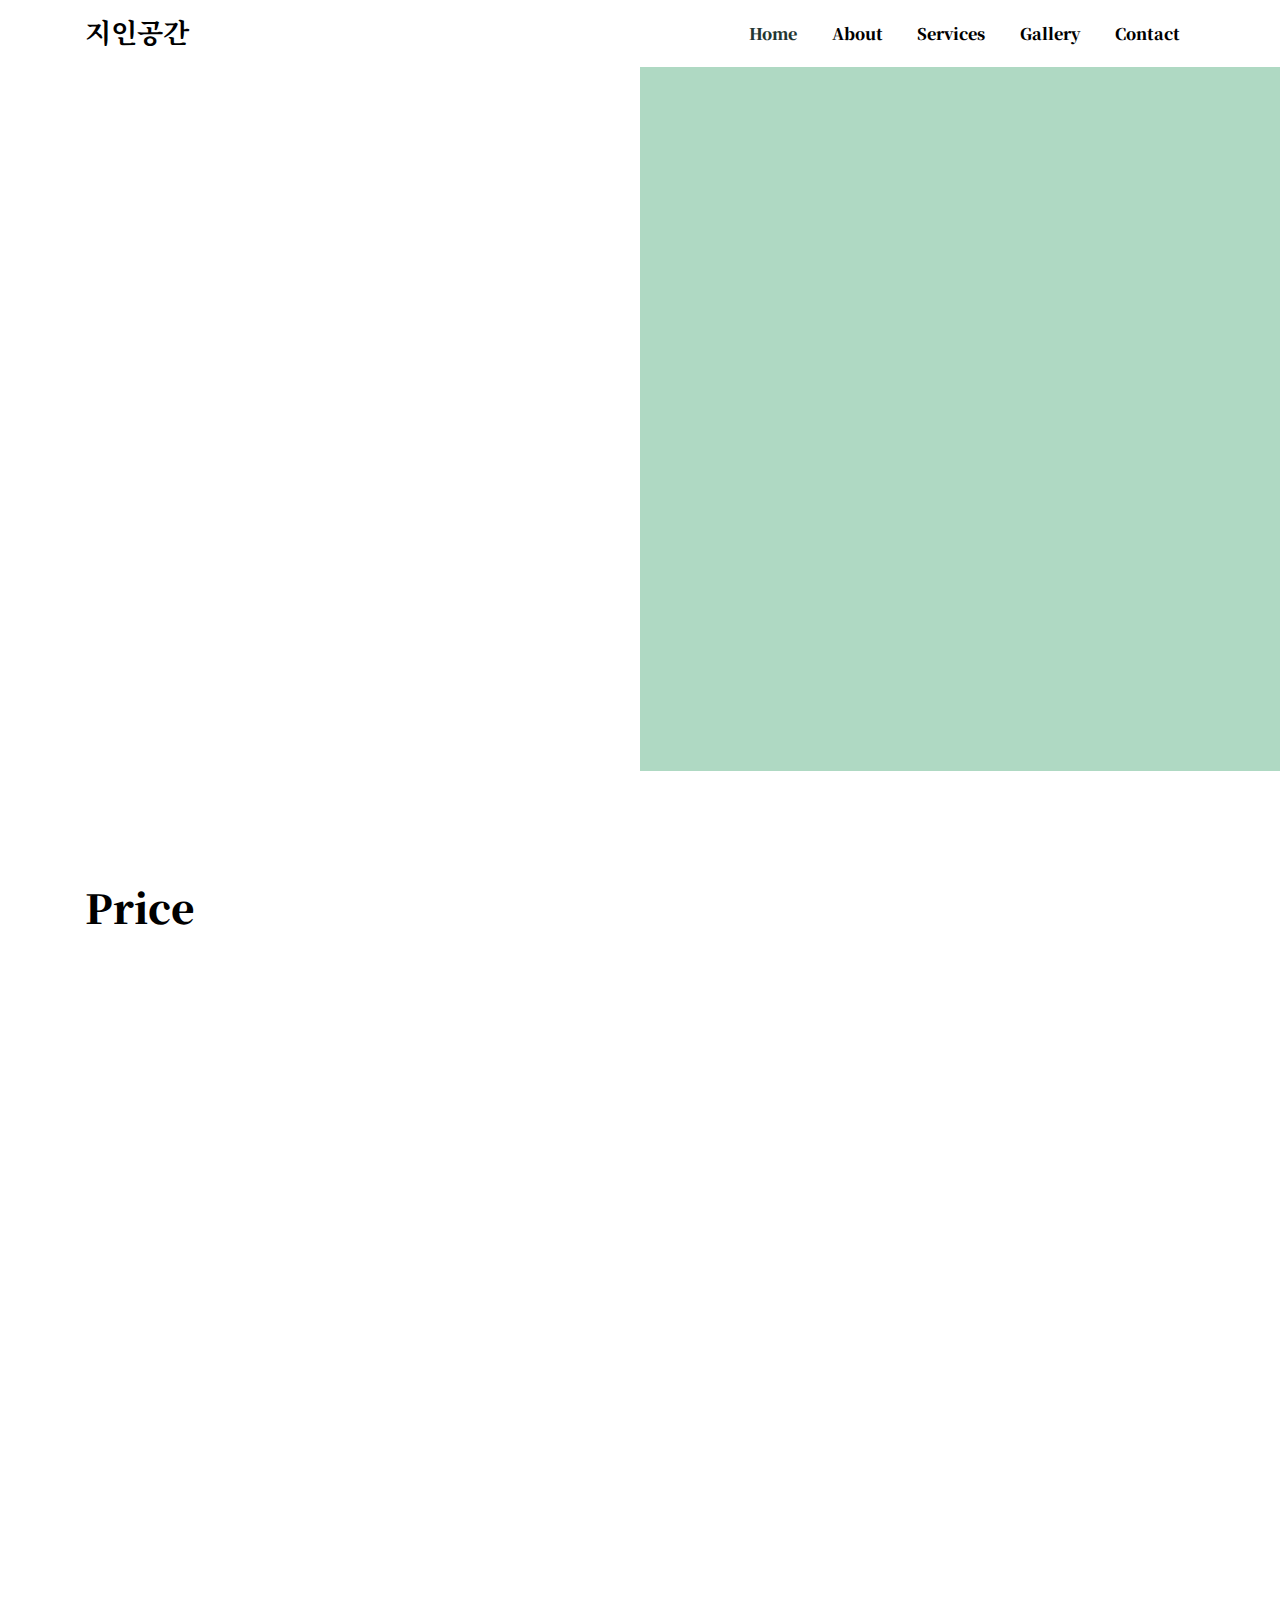
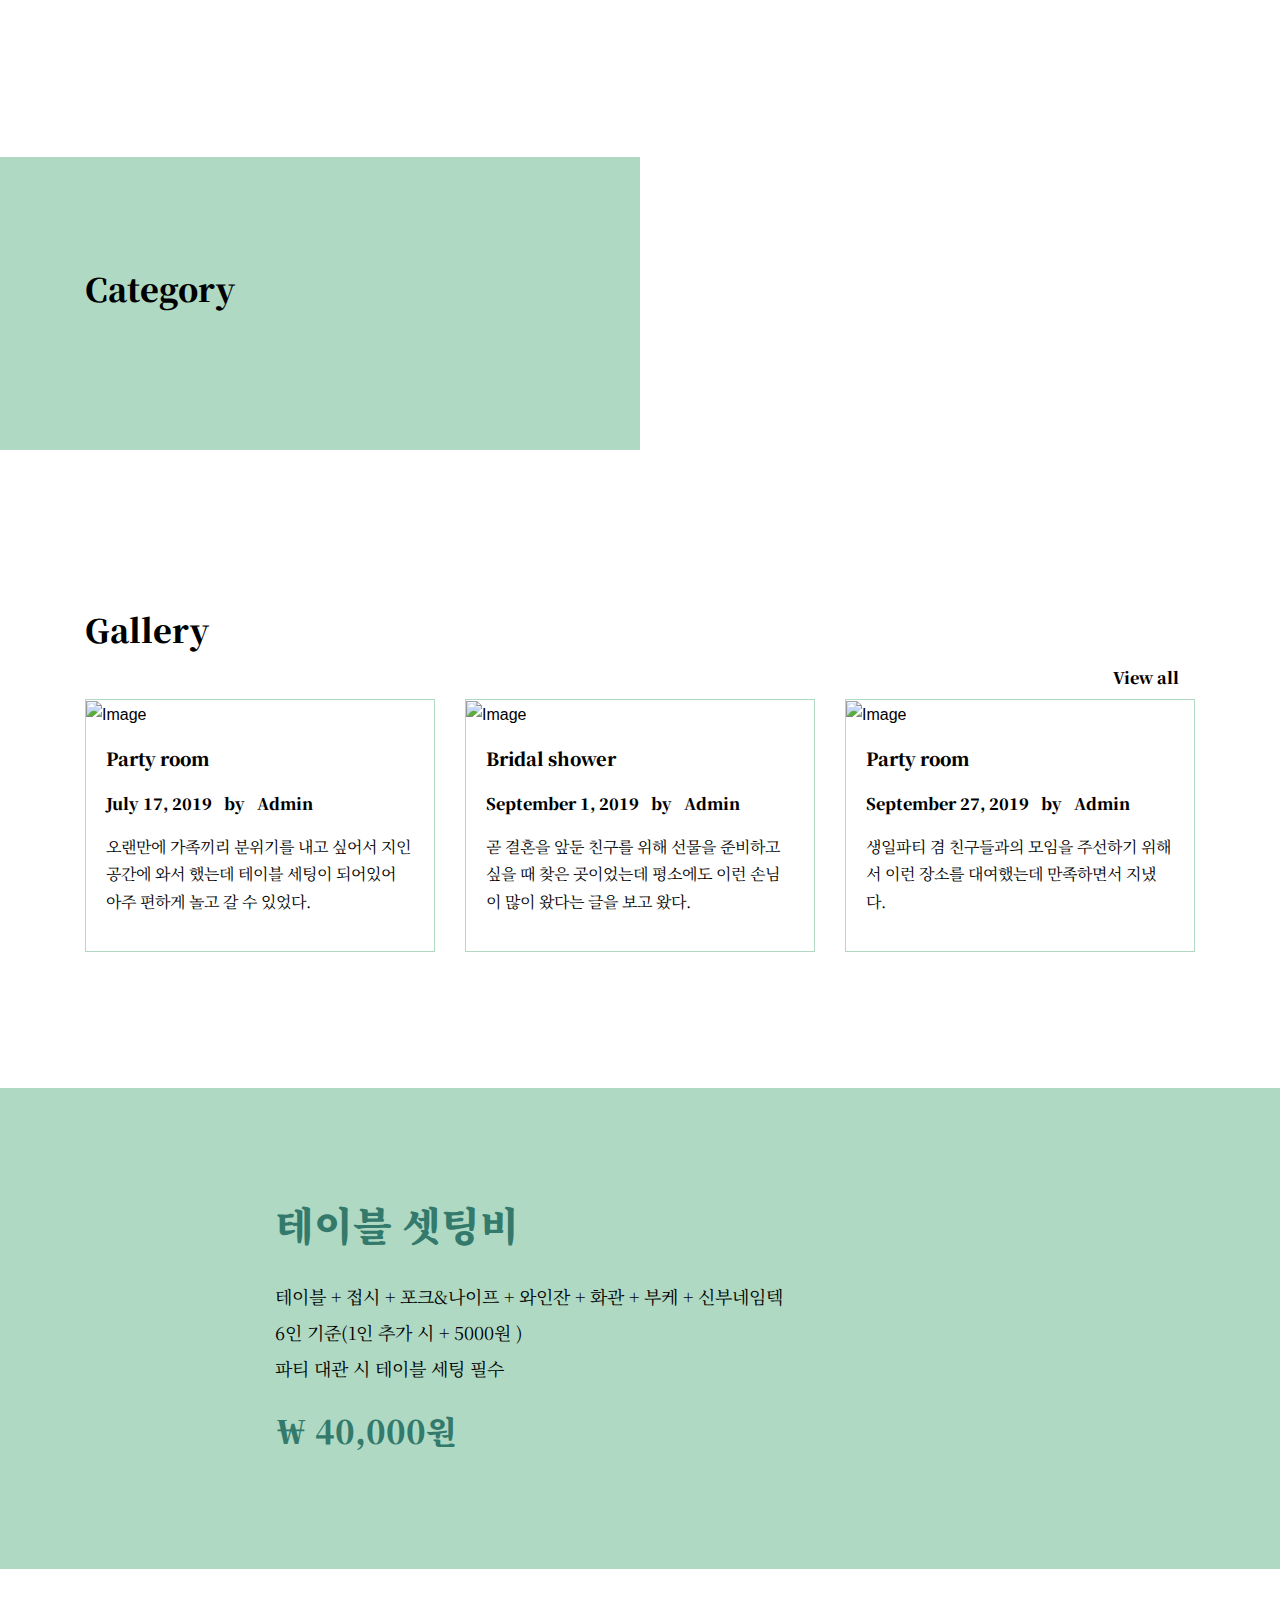
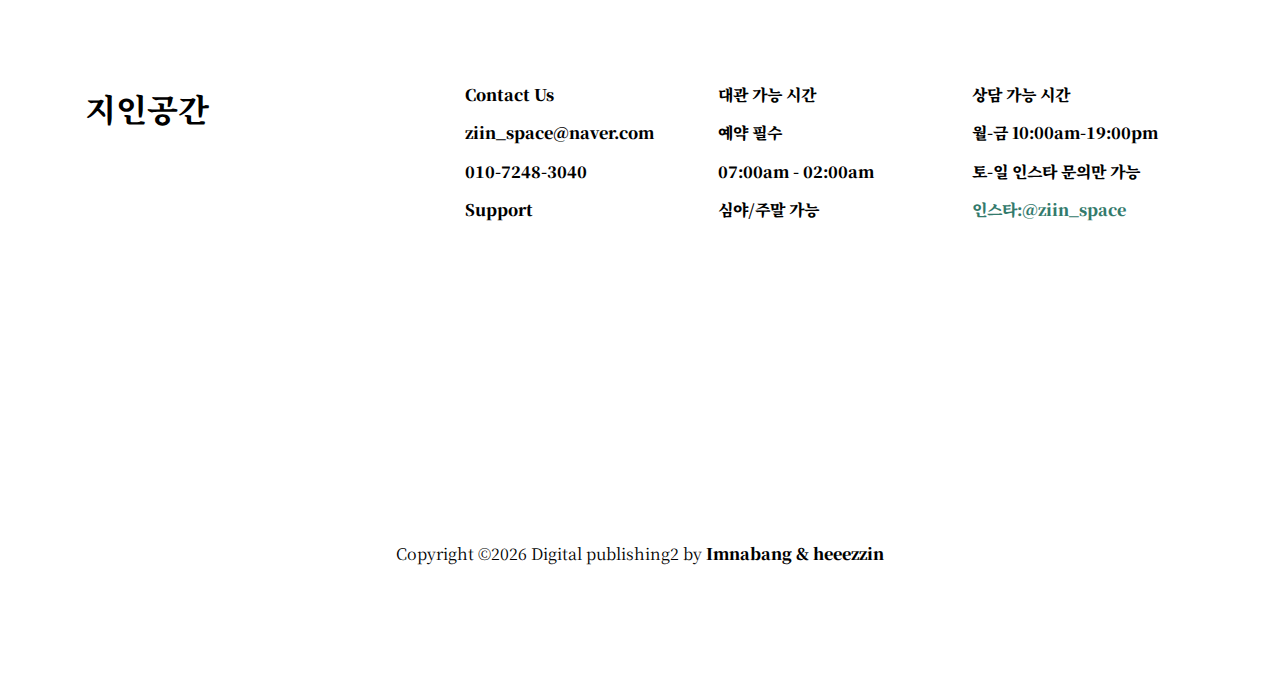
==== index.html @ 3834a3eb "Add files via upload" ====
<!doctype html>
<html lang="en">


  <head>
    <title>지인공간 </title>
    <link rel="stylesheet" href="css/style.css">
    <link rel="shortcut icon" href="/favicon.ico" type="image/x-icon">
    <link rel="icon" href="favicon.ico" type="image/x-icon">
     <meta property="og:title" content="평택 지인공간" />
    <meta property="og:description" content="지인공간은 공예수업 밎 소모임을 지원하는 공간입니다.  " />
     <meta property="og:type" content="Wedsite" />
    <meta property="og:url" content="https://apdlxmab98.github.io/nabang22/index.html" />
     <meta property="og:image" content="thumbnail.jpg" />
    <meta charset="utf-8">
    <meta name="viewport" content="width=device-width, initial-scale=1, shrink-to-fit=no">
    <link href="https://fonts.googleapis.com/css?family=Noto+Serif+KR:200,300,400,500,600,700,900&display=swap" rel="stylesheet">

    <link rel="stylesheet" href="fonts/icomoon/style.css">

    <link rel="stylesheet" href="css/bootstrap.min.css">
    <link rel="stylesheet" href="css/bootstrap-datepicker.css">
    <link rel="stylesheet" href="css/jquery.fancybox.min.css">
    <link rel="stylesheet" href="css/owl.carousel.min.css">
    <link rel="stylesheet" href="css/owl.theme.default.min.css">
    <link rel="stylesheet" href="fonts/flaticon/font/flaticon.css">
    <link rel="stylesheet" href="css/aos.css">

    <!-- MAIN CSS -->
    <link rel="stylesheet" href="css/style.css">

  </head>

  <body data-spy="scroll" data-target=".site-navbar-target" data-offset="300">

    
    <div class="site-wrap" id="home-section">

      <div class="site-mobile-menu site-navbar-target">
        <div class="site-mobile-menu-header">
          <div class="site-mobile-menu-close mt-3">
            <span class="icon-close2 js-menu-toggle"></span>
          </div>
        </div>
        <div class="site-mobile-menu-body"></div>
      </div>



      <header class="site-navbar site-navbar-target" role="banner">

        <div class="container">
          <div class="row align-items-center position-relative">

            <div class="col-3 ">
              <div class="site-logo">
                <a href="index.html" class="font-weight-bold">지인공간</a>
              </div>
            </div>

            <div class="col-9  text-right">
              

              <span class="d-inline-block d-lg-none"><a href="#" class="text-primary site-menu-toggle js-menu-toggle py-5"><span class="icon-menu h3 text-primary"></span></a></span>

              

              <nav class="site-navigation text-right ml-auto d-none d-lg-block" role="navigation">
                <ul class="site-menu main-menu js-clone-nav ml-auto ">
                  <li class="active"><a href="index.html" class="nav-link">Home</a></li>
                  <li><a href="about.html" class="nav-link">About</a></li>
                  <li><a href="services.html" class="nav-link">Services</a></li>
                  <li><a href="blog.html" class="nav-link">Gallery</a></li>
                  <li><a href="contact.html" class="nav-link">Contact</a></li>
                </ul>
              </nav>
            </div>

            
          </div>
        </div>

      </header>

    <div class="ftco-blocks-cover-1">
      <div class="site-section-cover half-bg">
        <div class="container">
          <div class="row align-items-center justify-content-center">
            
            <div class="col-lg-" >
              <h1 class="mb-5 text-primary font-weight-bold"  data-aos="fade-up">공간이 변하다, <span class="typed-words">지인공간</span>.</h1>
              <!--<p data-aos="fade-up" data-aos-delay="100"><a href="#" class="more-29291" >View Our Services</a></p>-->
            </div>

          </div>
        </div>
      </div>
    </div>
    <div class="site-section">
    
      <div class="container">
        <h1 class="heading" style="margin-bottom: 30px; ">Price</h2>
         
        <div class="row"> 

          <div class="col-md-4" data-aos="fade-up" data-aos-delay="">
            <h2 class="heading" style="margin-bottom: 20px;">평일</h2>
            <div class="feature-92912">
             
              <h2 class="heading">1~6명</h2>
              <p>2시간-30,000만 원<br>
              전일-135,000만 원</p>
            </div>
          </div>

          <div class="col-md-4" data-aos="fade-up" data-aos-delay="100">
            <h2 class="heading" style="color: white;margin-bottom: 20px;">1</h2>
             <div class="feature-92912">
              
              <h2 class="heading">7~10명</h2>
              <p>2시간-50,000만 원<br>
              전일-180,000만 원 </p>
            </div>
          </div>
          <div class="col-md-4" data-aos="fade-up" data-aos-delay="100">
            <h2 class="heading" style="color: white;margin-bottom: 20px;">1</h2>
             <div class="feature-92912">
             
              <h2 class="heading">11~14명</h2>
              <p>2시간-70,000만 원<br>
              전일-250,000만 원</p>
            </div> 

          </div>
         

            <div class="col-md-4" data-aos="fade-up" data-aos-delay="">

            <h2 class="heading" style="margin-bottom: 20px;">주말</h2>
             
            <div class="feature-92912">
              
              <h2 class="heading">1~6명</h2>
              <p>2시간-40,000만 원<br>
              전일-가격 논의</p>
            </div>
          </div>
             <div class="col-md-4" data-aos="fade-up" data-aos-delay="100">

            <h2 class="heading" style="color: white;margin-bottom: 20px;">1</h2>
             <div class="feature-92912">
           
              <h2 class="heading">7~10명</h2>
              <p>2시간-70,000만 원<br>
             전일-가격 논의 </p>
            </div>
          </div>
             <div class="col-md-4" data-aos="fade-up" data-aos-delay="100">
              <h2 class="heading" style="color: white;margin-bottom: 20px;">1</h2>
             <div class="feature-92912">
              
              <h2 class="heading">11~14명</h2>
              <p>2시간-90,000만 원<br>
             전일-가격 논의</p> 
            </div>
          </div>
         
          
          </div>
        </div>
      </div>

    </div>

    <div class="site-section bg-left-half mb-5">
      <div class="container block-13">
        
        <h2 style="margin-bottom:30px;">Category</h2>
        

        <div class="owl-carousel nonloop-block-13">
          <div class="media-29101">
            <img src="images/b.jpg" alt="Image" class="img-fluid">
            <h3 style="color: #337a6c">공예 클래스</h3>
          </div>
          <div class="media-29101">
           <img src="images/p.jpg" alt="Image" class="img-fluid">
           <h3 style="color: #337a6c">브라이덜샤워</h3>
          </div>
          <div class="media-29101">
            <img src="images/ta.jpg" alt="Image" class="img-fluid">
            <h3 style="color: #337a6c">소규모 파티 </h3>
          </div>
          <div class="media-29101">
            <img src="images/w.jpg" alt="Image" class="img-fluid">
            <h3 style="color: #337a6c">스터디룸</h3>
          </div>
          <div class="media-29101">
            <img src="images/ta.jpg" alt="Image" class="img-fluid">
            <h3 style="color: #337a6c">모임공간</h3>
          </div>

        </div>

      </div>
    </div>

    <!--<div class="site-section">
      <div class="container">

        <div class="row justify-content-center">
          <div class="col-md-8">
            
            <h2 style="margin-bottom:30px;">Testimonial</h2>

            <div class="owl-carousel slide-one-item">

              <div class="d-md-flex testimony-29101 align-items-stretch">
                <div class="image" style="background-image: url('images/testimony_person_1.jpg');"></div>
                <div class="text">
                  <blockquote>
                    <p>&ldquo;Lorem ipsum dolor sit amet, consectetur adipisicing elit. Temporibus, at! Atque totam obcaecati veniam eius vero, similique quibusdam! Sunt sequi, nemo. Quam consequuntur ipsum suscipit repellat molestiae laboriosam, incidunt!&rdquo;</p>

                    <div class="author">&mdash; Craig Stephen</div>
                  </blockquote>
                </div>
              </div>  

              <div class="d-md-flex testimony-29101 align-items-stretch">
                <div class="image" style="background-image: url('images/testimony_person_1.jpg');"></div>
                <div class="text">
                  <blockquote>
                    <p>&ldquo;Lorem ipsum dolor sit amet, consectetur adipisicing elit. Temporibus, at! Atque totam obcaecati veniam eius vero, similique quibusdam! Sunt sequi, nemo. Quam consequuntur ipsum suscipit repellat molestiae laboriosam, incidunt!&rdquo;</p>

                    <div class="author">&mdash; Craig Stephen</div>
                  </blockquote>
                </div>
              </div>  

            </div>

            
          </div>
        </div>
  
        
      </div>
    </div>-->

    <div class="site-section">
      <div class="container">
        <div class="row">
          <div class="col">
            <h2 >Gallery</h2>
            <div class="float-right"><a href="blog.html" class="nav-link">View all</a></div>

          </div>
        </div>
        <div class="row">
          <div class="col-lg-4 col-md-6 mb-4">
            <div class="post-entry-1 h-100">
            
                <img src="images/img_3.jpg" alt="Image"
                 class="img-fluid">
              </a>
              <div class="post-entry-1-contents">
                
                <h2><a style="">Party room</a></h2>
                <span class="meta d-inline-block mb-3">July 17, 2019 <span class="mx-2">by</span> <a href="#">Admin</a></span>
                <p> 오랜만에 가족끼리 분위기를 내고 싶어서 지인공간에 와서 했는데 테이블 세팅이 되어있어 아주 편하게 놀고 갈 수 있었다. </p>
              </div>
            </div>
          </div>
          <div class="col-lg-4 col-md-6 mb-4">
            <div class="post-entry-1 h-100">
              
                <img src="images/ww.jpg" alt="Image"
                 class="img-fluid">
              </a>
              <div class="post-entry-1-contents">
                
                <h2><a style="">Bridal shower </a></h2>
                <span class="meta d-inline-block mb-3">September 1, 2019 <span class="mx-2">by</span> <a href="#">Admin</a></span>
                <p>곧 결혼을 앞둔 친구를 위해 선물을 준비하고 싶을 때 찾은 곳이었는데 평소에도 이런 손님이 많이 왔다는 글을 보고 왔다. </p>
              </div>
            </div>
          </div>

          <div class="col-lg-4 col-md-6 mb-4">
            <div class="post-entry-1 h-100">
         
                <img src="images/a.jpg" alt="Image"
                 class="img-fluid">
              </a>
              <div class="post-entry-1-contents">
                
                <h2><a style="">Party room</a></h2>
                <span class="meta d-inline-block mb-3">September 27, 2019 <span class="mx-2">by</span> <a href="#">Admin</a></span>
                <p>생일파티 겸 친구들과의 모임을 주선하기 위해서 이런 장소를 대여했는데 만족하면서 지냈다. </p>
              </div>
            </div>
          </div>
        </div>
      </div>
    </div>

    <div class="site-section bg-tertiary">
      <div class="container">
        <div class="row justify-content-center">
          <div class="col-md-8">
            <h2 style="margin-bottom: 30px; color:#337a6c; font-size: 40px;z-index: 3;">테이블 셋팅비</h2>
            <p style="line-height: 2.0;  font-size: 18px;z-index: 3;"> 테이블 + 접시 + 포크&나이프 + 와인잔 + 화관 + 부케 + 신부네임텍<br>
            6인 기준(1인 추가 시 + 5000원 )<br>
            파티 대관 시 테이블 세팅 필수 <br> </p>
            <h2 style="margin-top: 25px;color:#337a6c;z-index: 3;" >￦ 40,000원</h2>
           <!--<img src="images/p.jpg" style=" right: 0px; top:50px;width:600px; position: absolute;z-index: 2;opacity: 0.7;" ></a>-->
            <!--<p><a href="#" class="more-29291">View Our Services</a></p>-->    
          </div>
        </div>
      </div>
    </div>

    <div class="footer site-section">
      <div class="container">
        <div class="row">
          <div class="col-md-3">
            <div class="site-logo-footer">
              <a href="index.html">지인공간 </a>
            </div> 
          </div>
          <div class="col-md-8 ml-auto">
            <div class="row">
              <div class="col-md-4 ml-auto">
                <ul class="list-unstyled links">
                  <li><a style="">Contact Us</a></li>
                  <li><a style="">ziin_space@naver.com</a></li>
                  <li><a style="">010-7248-3040</a></li>
                  <li><a style="">Support</a></li>
                </ul>
              </div>
              <div class="col-md-4">
                <ul class="list-unstyled links">
                  <li><a style="">대관 가능 시간</a></li>
                  <li><a style="">예약 필수</a></li>
                  <li><a style="">07:00am - 02:00am</a></li>
                  <li><a style="">심야/주말 가능</a></li>
                </ul>
              </div>
              <div class="col-md-4">
                <ul class="list-unstyled links">
                  <li><a style="">상담 가능 시간 </a></li>
                  <li><a style="">월-금 10:00am-19:00pm</a></li>
                  <li><a style="">토-일 인스타 문의만 가능 </a></li>
                  <li><a href="https://www.instagram.com/ziin_space/" style="color:#337a6c;">인스타:@ziin_space</a></li>
                </ul>
              </div>
            </div>
          </div>
        </div>
      </div>
    </div>

    <div class="site-section">
      <div class="container">
        <div class="row mb-4 text-center">
          <div class="col">
            <a href="https://www.facebook.com/ziinspace.co/"><span class="m-2 icon-facebook"></span></a>
            <a href="https://blog.naver.com/ziin_space?Redirect=Log&logNo=221697434120"><span class="m-2 icon-home"></span></a>
            <a href="https://www.instagram.com/ziin_space/" ><span class="m-2 icon-instagram"></span></a>
            <a href="https://ziinspace0923.modoo.at/"><span class="m-2 icon-heart"></span></a>
            
          </div>
        </div>
        <div class="row mt-5 justify-content-center">
          <div class="col-md-7 text-center">
            <p>
            <!-- Link back to Colorlib can't be removed. Template is licensed under CC BY 3.0. -->
            Copyright &copy;<script>document.write(new Date().getFullYear());</script> Digital publishing2 <i class="icon-heart text-danger" aria-hidden="true"></i> by <a href="https://colorlib.com" target="_blank" >Imnabang & heeezzin</a>
            <!-- Link back to Colorlib can't be removed. Template is licensed under CC BY 3.0. -->
            </p>
          </div>
        </div>
      </div>
    </div>

    

    </div>

    <script src="js/jquery-3.3.1.min.js"></script>
    <script src="js/jquery-migrate-3.0.0.js"></script>
    <script src="js/popper.min.js"></script>
    <script src="js/bootstrap.min.js"></script>
    <script src="js/owl.carousel.min.js"></script>
    <script src="js/jquery.sticky.js"></script>
    <script src="js/jquery.waypoints.min.js"></script>
    <script src="js/jquery.animateNumber.min.js"></script>
    <script src="js/jquery.fancybox.min.js"></script>
    <script src="js/jquery.stellar.min.js"></script>
    <script src="js/jquery.easing.1.3.js"></script>
    <script src="js/bootstrap-datepicker.min.js"></script>
    <script src="js/isotope.pkgd.min.js"></script>
    <script src="js/aos.js"></script>
  

    <script src="js/typed.js"></script>
            <script>
            var typed = new Typed('.typed-words', {
            strings: ["Craft class"," Study room"," Party room", " Bridal shower"],
            typeSpeed: 80,
            backSpeed: 80,
            backDelay: 4000,
            startDelay: 1000,
            loop: true,
            showCursor: true
            });
            </script>


    <script src="js/main.js"></script>

  </body>

</html>
---- css/style.css ----
/* Base */
html {
  overflow-x: hidden; }



.font-size-10 {
  font-size: 10px; }

.font-size-11 {
  font-size: 11px; }

.font-size-12 {
  font-size: 12px; }

.font-size-13 {
  font-size: 13px; }

.font-size-14 {
  font-size: 14px; }

.font-size-15 {
  font-size: 15px; }

.font-size-16 {
  font-size: 16px; }

.font-size-17 {
  font-size: 17px; }

.font-size-18 {
  font-size: 18px; }

.font-size-19 {
  font-size: 19px; }

.font-size-20 {
  font-size: 20px; }

.font-size-21 {
  font-size: 21px; }

.font-size-22 {
  font-size: 22px; }

.font-size-23 {
  font-size: 23px; }

.font-size-24 {
  font-size: 24px; }

.font-size-25 {
  font-size: 25px; }

.font-size-26 {
  font-size: 26px; }

.font-size-27 {
  font-size: 27px; }

.font-size-28 {
  font-size: 28px; }

.font-size-29 {
  font-size: 29px; }

.font-size-30 {
  font-size: 30px; }

.serif {
  font-family: 'Nanum Myeongjo', serif; }

.font-gray-1 {
  color: #f7f7f7; }

.font-gray-2 {
  color: #e9e9e9; }

.font-gray-3 {
  color: #d9d9d9; }

.font-gray-4 {
  color: #c9c9c9; }

.font-gray-5, .block-heading-1 span {
  color: #b8b8b8; }

.font-gray-6 {
  color: #a8a8a8; }

.font-gray-7 {
  color: #939393; }

.font-gray-8 {
  color: #7b7b7b; }

.font-gray-9 {
  color: #636363 #4d4d4d; }

.font-gray-10 {
  color: #353535; }

.border-gray-1 {
  border-color: #f7f7f7; }

.border-gray-2 {
  border-color: #e9e9e9; }

.border-gray-3 {
  border-color: #d9d9d9; }

.border-gray-4 {
  border-color: #c9c9c9; }

.border-gray-5 {
  border-color: #b8b8b8; }

.border-gray-6 {
  border-color: #a8a8a8; }

.border-gray-7 {
  border-color: #939393; }

.border-gray-8 {
  border-color: #7b7b7b; }

.border-gray-9 {
  border-color: #636363 #4d4d4d; }

.border-gray-10 {
  border-color: #353535; }

.bg-gray-1 {
  border-color: #f7f7f7; }

.bg-gray-2 {
  border-color: #e9e9e9; }

.bg-gray-3 {
  border-color: #d9d9d9; }

.bg-gray-4 {
  border-color: #c9c9c9; }

.bg-gray-5 {
  border-color: #b8b8b8; }

.bg-gray-6 {
  border-color: #a8a8a8; }

.bg-gray-7 {
  border-color: #939393; }

.bg-gray-8 {
  border-color: #7b7b7b; }

.bg-gray-9 {
  border-color: #636363 #4d4d4d; }

.bg-gray-10 {
  border-color: #353535; }

.letter-spacing-1 {
  letter-spacing: 0.1em; }

.letter-spacing-2 {
  letter-spacing: 0.2em; }

.border-w-1 {
  border-width: 1px; }

.border-w-2 {
  border-width: 2px; }

.border-w-3 {
  border-width: 3px; }

.border-w-4 {
  border-width: 4px; }

.border-w-5 {
  border-width: 5px; }


.primary-black--hover {
  background: #223632;
  color: #fff; }
  .primary-black--hover:hover {
    background: #000;
    color: #fff; }

.primary-dark--hover {
  background: #223632;
  color: #fff; }
  .primary-dark--hover:hover {
    background: gray;
    color: #fff; }

.primary-primary-outline--hover {
  background: #223632;
  color: #fff; }
  .primary-primary-outline--hover:hover {
    border-color: #223632;
    background: transparent; }

.primary-outline-primary--hover {
  background: transparent;
  border-color: #223632; }
  .primary-outline-primary--hover:hover {
    color: #fff;
    background: #223632; }

body {
  line-height: 1.7;
  color: black !important;
  font-weight: 300;
  font-size: 1rem; }

::-moz-selection {
  background: #000;
  color: #fff; }

::selection {
  background: #000;
  color: #fff; }

a {
  -webkit-transition: .3s all ease;
  -o-transition: .3s all ease;
  transition: .3s all ease;
  text-decoration: none; }
  a:hover {
    text-decoration: none; }

h1, h2, h3, h4, h5, span, a,
.h1, .h2, .h3, .h4, .h5, .span, .a
 {font-weight:900 !important;
  color: #000; 
  font-family: 'Noto Serif KR', serif;}

 p,.p { font-weight: 400 !important;
  color: #000; 
font-family: 'Noto Serif KR', serif;}

.border-2 {
  border-width: 2px; }

.text-black {
  color: #000 !important; }

.bg-black {
  background: #000 !important; }

.color-black-opacity-5 {
  color: rgba(0, 0, 0, 0.5); }

.color-white-opacity-5 {
  color: rgba(255, 255, 255, 0.5); }

.btn {
  border-radius: 30px;
  padding: 10px 20px;
  text-decoration: none; }
  .btn:active, .btn:focus {
    outline: none;
    -webkit-box-shadow: none;
    box-shadow: none; }
  .btn.btn-outline-white {
    border-color: #fff;
    background: transparent;
    color: #fff; }
    .btn.btn-outline-white:hover {
      background: #fff;
      border-color: #fff;
      color: #000; }

.line-height-1 {
  line-height: 1 !important; }

.bg-black {
  background: #000; }

.form-control {
  height: 55px;
  background: #fff !important;
  font-family: "Roboto", sans-serif; }
  .form-control:active, .form-control:focus {
    border-color: #223632; }
  .form-control:hover, .form-control:active, .form-control:focus {
    -webkit-box-shadow: none !important;
    box-shadow: none !important; }

.site-section {
  padding: 2.5em 0; }
  @media (min-width: 768px) {
    .site-section {
      padding: 5em 0; } }
  .site-section.site-section-sm {
    padding: 4em 0; }

.site-footer {
  padding: 4em 0;
  background: #000; }
  @media (min-width: 768px) {
    .site-footer {
      padding: 8em 0; } }
  .site-footer .border-top {
    border-top: 1px solid rgba(255, 255, 255, 0.1) !important; }
  .site-footer p {
    color: #fff; }
  .site-footer h2, .site-footer h3, .site-footer h4, .site-footer h5 {
    color: #fff; }
  .site-footer a {
    color: rgba(255, 255, 255, 0.5); }
    .site-footer a:hover {
      color: white; }
  .site-footer ul li {
    margin-bottom: 10px; }
  .site-footer .footer-heading {
    font-size: 16px;
    color: #fff; }

.bg-text-line {
  display: inline;
  background: #000;
  -webkit-box-shadow: 20px 0 0 #000, -20px 0 0 #000;
  box-shadow: 20px 0 0 #000, -20px 0 0 #000; }

.text-white-opacity-05 {
  color: rgba(255, 255, 255, 0.5); }

.text-black-opacity-05 {
  color: rgba(0, 0, 0, 0.5); }

.hover-bg-enlarge {
  overflow: hidden;
  position: relative; }
  @media (max-width: 991.98px) {
    .hover-bg-enlarge {
      height: auto !important; } }
  .hover-bg-enlarge > div {
    -webkit-transform: scale(1);
    -ms-transform: scale(1);
    transform: scale(1);
    -webkit-transition: .8s all ease-in-out;
    -o-transition: .8s all ease-in-out;
    transition: .8s all ease-in-out; }
  .hover-bg-enlarge:hover > div, .hover-bg-enlarge:focus > div, .hover-bg-enlarge:active > div {
    -webkit-transform: scale(1.2);
    -ms-transform: scale(1.2);
    transform: scale(1.2); }
  @media (max-width: 991.98px) {
    .hover-bg-enlarge .bg-image-md-height {
      height: 300px !important; } }


.bg-image {
  background-size: cover;
  background-position: center center;
  background-repeat: no-repeat;
  background-attachment: fixed; }
  .bg-image.overlay {
    position: relative; }
    .bg-image.overlay:after {
      position: absolute;
      content: "";
      top: 0;
      left: 0;
      right: 0;
      bottom: 0;
      z-index: 0;
      width: 100%;
      background: rgba(0, 0, 0, 0.7); }
  .bg-image > .container {
    position: relative;
    z-index: 1; }

@media (max-width: 991.98px) {
  .img-md-fluid {
    max-width: 100%; } }

@media (max-width: 991.98px) {
  .display-1, .display-3 {
    font-size: 3rem; } }

.play-single-big {
  width: 90px;
  height: 90px;
  display: inline-block;
  border: 2px solid #fff;
  color: #fff !important;
  border-radius: 50%;
  position: relative;
  -webkit-transition: .3s all ease-in-out;
  -o-transition: .3s all ease-in-out;
  transition: .3s all ease-in-out; }
  .play-single-big > span {
    font-size: 50px;
    position: absolute;
    top: 50%;
    left: 50%;
    -webkit-transform: translate(-40%, -50%);
    -ms-transform: translate(-40%, -50%);
    transform: translate(-40%, -50%); }
  .play-single-big:hover {
    width: 120px;
    height: 120px; }

.overlap-to-top {
  margin-top: -150px; }

.ul-check {
  margin-bottom: 50px; }
  .ul-check li {
    position: relative;
    padding-left: 35px;
    margin-bottom: 15px;
    line-height: 1.5; }
    .ul-check li:before {
      left: 0;
      font-size: 20px;
      top: -.3rem;
      font-family: "icomoon";
      content: "\e5ca";
      position: absolute; }
  .ul-check.white li:before {
    color: #fff; }
  .ul-check.success li:before {
    color: #71bc42; }
  .ul-check.primary li:before {
    color: #223632; }

.select-wrap, .wrap-icon {
  position: relative; }
  .select-wrap .icon, .wrap-icon .icon {
    position: absolute;
    right: 10px;
    top: 50%;
    -webkit-transform: translateY(-50%);
    -ms-transform: translateY(-50%);
    transform: translateY(-50%);
    font-size: 22px; }
  .select-wrap select, .wrap-icon select {
    -webkit-appearance: none;
    -moz-appearance: none;
    appearance: none;
    width: 100%; }

.top-bar {
  border-bottom: 1px solid #e9ecef !important; }
col-3
/* Navbar */
.site-navbar {
  margin-bottom: 0px;
  z-index: 1999;
  position: relative;
  top: 0;
  width: 100%;
  padding: 1rem;
  position: absolute; }
  @media (max-width: 991.98px) {
    .site-navbar {
      padding-top: 3rem;
      padding-bottom: 3rem; } }
  .site-navbar .toggle-button {
    position: absolute;
    right: 0px; }
  .site-navbar .site-logo {
    margin: 0;
    padding: 0;
    font-size: 1.7rem; }
    .site-navbar .site-logo a {
      text-transform: uppercase;
      color: #000; }
    @media (max-width: 991.98px) {
      .site-navbar .site-logo {
        float: left;
        position: relative; } }
  .site-navbar .site-navigation.border-bottom {
    border-bottom: 1px solid white !important; }
  .site-navbar .site-navigation .site-menu {
    margin: 0;
    padding: 0;
    margin-bottom: 0; }
    .site-navbar .site-navigation .site-menu .active {
      color: #223632 !important; }
    .site-navbar .site-navigation .site-menu a {
      text-decoration: none !important;
      display: inline-block; }
    .site-navbar .site-navigation .site-menu > li {
      display: inline-block; }
      .site-navbar .site-navigation .site-menu > li > a {
        margin-left: 15px;
        margin-right: 15px;
        padding: 20px 0px;
        color: #000 !important;
        display: inline-block;
        text-decoration: none !important; }
        .site-navbar .site-navigation .site-menu > li > a:hover {
          color: #223632; }
      .site-navbar .site-navigation .site-menu > li.active > a {
        color: #223632 !important; }
    .site-navbar .site-navigation .site-menu .has-children {
      position: relative; }
      .site-navbar .site-navigation .site-menu .has-children > a {
        position: relative;
        padding-right: 20px; }
        .site-navbar .site-navigation .site-menu .has-children > a:before {
          position: absolute;
          content: "\e313";
          font-size: 16px;
          top: 50%;
          right: 0;
          -webkit-transform: translateY(-50%);
          -ms-transform: translateY(-50%);
          transform: translateY(-50%);
          font-family: 'icomoon'; }
      .site-navbar .site-navigation .site-menu .has-children .dropdown {
        visibility: hidden;
        opacity: 0;
        top: 100%;
        position: absolute;
        text-align: left;
        border-top: 1px solid #223632;
        -webkit-box-shadow: 0 2px 10px -2px rgba(0, 0, 0, 0.1);
        box-shadow: 0 2px 10px -2px rgba(0, 0, 0, 0.1);
        padding: 0px 0;
        margin-top: 20px;
        margin-left: 0px;
        background: #fff;
        -webkit-transition: 0.2s 0s;
        -o-transition: 0.2s 0s;
        transition: 0.2s 0s; }
        .site-navbar .site-navigation .site-menu .has-children .dropdown.arrow-top {
          position: absolute; }
          .site-navbar .site-navigation .site-menu .has-children .dropdown.arrow-top:before {
            display: none;
            bottom: 100%;
            left: 20%;
            border: solid transparent;
            content: " ";
            height: 0;
            width: 0;
            position: absolute;
            pointer-events: none; }
          .site-navbar .site-navigation .site-menu .has-children .dropdown.arrow-top:before {
            border-color: rgba(136, 183, 213, 0);
            border-bottom-color: #fff;
            border-width: 10px;
            margin-left: -10px; }
        .site-navbar .site-navigation .site-menu .has-children .dropdown a {
          text-transform: none;
          letter-spacing: normal;
          -webkit-transition: 0s all;
          -o-transition: 0s all;
          transition: 0s all;
          color: #000 !important; }
          .site-navbar .site-navigation .site-menu .has-children .dropdown a.active {
            color: #223632 !important;
            background: #f8f9fa; }
        .site-navbar .site-navigation .site-menu .has-children .dropdown > li {
          list-style: none;
          padding: 0;
          margin: 0;
          min-width: 200px; }
          .site-navbar .site-navigation .site-menu .has-children .dropdown > li > a {
            padding: 9px 20px;
            display: block; }
            .site-navbar .site-navigation .site-menu .has-children .dropdown > li > a:hover {
              background: #f8f9fa;
              color: #ced4da; }
          .site-navbar .site-navigation .site-menu .has-children .dropdown > li.has-children > a:before {
            content: "\e315";
            right: 20px; }
          .site-navbar .site-navigation .site-menu .has-children .dropdown > li.has-children > .dropdown, .site-navbar .site-navigation .site-menu .has-children .dropdown > li.has-children > ul {
            left: 100%;
            top: 0; }
          .site-navbar .site-navigation .site-menu .has-children .dropdown > li.has-children:hover > a, .site-navbar .site-navigation .site-menu .has-children .dropdown > li.has-children:active > a, .site-navbar .site-navigation .site-menu .has-children .dropdown > li.has-children:focus > a {
            background: #f8f9fa;
            color: #ced4da; }
      .site-navbar .site-navigation .site-menu .has-children:hover > a, .site-navbar .site-navigation .site-menu .has-children:focus > a, .site-navbar .site-navigation .site-menu .has-children:active > a {
        color: #223632; }
      .site-navbar .site-navigation .site-menu .has-children:hover, .site-navbar .site-navigation .site-menu .has-children:focus, .site-navbar .site-navigation .site-menu .has-children:active {
        cursor: pointer; }
        .site-navbar .site-navigation .site-menu .has-children:hover > .dropdown, .site-navbar .site-navigation .site-menu .has-children:focus > .dropdown, .site-navbar .site-navigation .site-menu .has-children:active > .dropdown {
          -webkit-transition-delay: 0s;
          -o-transition-delay: 0s;
          transition-delay: 0s;
          margin-top: 0px;
          visibility: visible;
          opacity: 1; }

.site-mobile-menu {
  width: 300px;
  position: fixed;
  right: 0;
  z-index: 2000;
  padding-top: 20px;
  background: #fff;
  height: calc(100vh);
  -webkit-transform: translateX(110%);
  -ms-transform: translateX(110%);
  transform: translateX(110%);
  -webkit-box-shadow: -10px 0 20px -10px rgba(0, 0, 0, 0.1);
  box-shadow: -10px 0 20px -10px rgba(0, 0, 0, 0.1);
  -webkit-transition: .3s all ease-in-out;
  -o-transition: .3s all ease-in-out;
  transition: .3s all ease-in-out; }
  .offcanvas-menu .site-mobile-menu {
    -webkit-transform: translateX(0%);
    -ms-transform: translateX(0%);
    transform: translateX(0%); }
  .site-mobile-menu .site-mobile-menu-header {
    width: 100%;
    float: left;
    padding-left: 20px;
    padding-right: 20px; }
    .site-mobile-menu .site-mobile-menu-header .site-mobile-menu-close {
      float: right;
      margin-top: 8px; }
      .site-mobile-menu .site-mobile-menu-header .site-mobile-menu-close span {
        font-size: 30px;
        display: inline-block;
        padding-left: 10px;
        padding-right: 0px;
        line-height: 1;
        cursor: pointer;
        -webkit-transition: .3s all ease;
        -o-transition: .3s all ease;
        transition: .3s all ease; }
        .site-mobile-menu .site-mobile-menu-header .site-mobile-menu-close span:hover {
          color: #ced4da; }
    .site-mobile-menu .site-mobile-menu-header .site-mobile-menu-logo {
      float: left;
      margin-top: 10px;
      margin-left: 0px; }
      .site-mobile-menu .site-mobile-menu-header .site-mobile-menu-logo a {
        display: inline-block;
        text-transform: uppercase; }
        .site-mobile-menu .site-mobile-menu-header .site-mobile-menu-logo a img {
          max-width: 70px; }
        .site-mobile-menu .site-mobile-menu-header .site-mobile-menu-logo a:hover {
          text-decoration: none; }
  .site-mobile-menu .site-mobile-menu-body {
    overflow-y: scroll;
    -webkit-overflow-scrolling: touch;
    position: relative;
    padding: 0 20px 20px 20px;
    height: calc(100vh - 52px);
    padding-bottom: 150px; }
  .site-mobile-menu .site-nav-wrap {
    padding: 0;
    margin: 0;
    list-style: none;
    position: relative; }
    .site-mobile-menu .site-nav-wrap a {
      padding: 10px 20px;
      display: block;
      position: relative;
      color: #212529; }
      .site-mobile-menu .site-nav-wrap a:hover {
        color: #223632; }
    .site-mobile-menu .site-nav-wrap li {
      position: relative;
      display: block; }
      .site-mobile-menu .site-nav-wrap li .nav-link.active {
        color: #223632; }
      .site-mobile-menu .site-nav-wrap li.active > a {
        color: #223632; }
    .site-mobile-menu .site-nav-wrap .arrow-collapse {
      position: absolute;
      right: 0px;
      top: 10px;
      z-index: 20;
      width: 36px;
      height: 36px;
      text-align: center;
      cursor: pointer;
      border-radius: 50%; }
      .site-mobile-menu .site-nav-wrap .arrow-collapse:hover {
        background: #f8f9fa; }
      .site-mobile-menu .site-nav-wrap .arrow-collapse:before {
        font-size: 12px;
        z-index: 20;
        font-family: "icomoon";
        content: "\f078";
        position: absolute;
        top: 50%;
        left: 50%;
        -webkit-transform: translate(-50%, -50%) rotate(-180deg);
        -ms-transform: translate(-50%, -50%) rotate(-180deg);
        transform: translate(-50%, -50%) rotate(-180deg);
        -webkit-transition: .3s all ease;
        -o-transition: .3s all ease;
        transition: .3s all ease; }
      .site-mobile-menu .site-nav-wrap .arrow-collapse.collapsed:before {
        -webkit-transform: translate(-50%, -50%);
        -ms-transform: translate(-50%, -50%);
        transform: translate(-50%, -50%); }
    .site-mobile-menu .site-nav-wrap > li {
      display: block;
      position: relative;
      float: left;
      width: 100%; }
      .site-mobile-menu .site-nav-wrap > li > a {
        padding-left: 20px;
        font-size: 20px; }
      .site-mobile-menu .site-nav-wrap > li > ul {
        padding: 0;
        margin: 0;
        list-style: none; }
        .site-mobile-menu .site-nav-wrap > li > ul > li {
          display: block; }
          .site-mobile-menu .site-nav-wrap > li > ul > li > a {
            padding-left: 40px;
            font-size: 16px; }
          .site-mobile-menu .site-nav-wrap > li > ul > li > ul {
            padding: 0;
            margin: 0; }
            .site-mobile-menu .site-nav-wrap > li > ul > li > ul > li {
              display: block; }
              .site-mobile-menu .site-nav-wrap > li > ul > li > ul > li > a {
                font-size: 16px;
                padding-left: 60px; }
    .site-mobile-menu .site-nav-wrap[data-class="social"] {
      float: left;
      width: 100%;
      margin-top: 30px;
      padding-bottom: 5em; }
      .site-mobile-menu .site-nav-wrap[data-class="social"] > li {
        width: auto; }
        .site-mobile-menu .site-nav-wrap[data-class="social"] > li:first-child a {
          padding-left: 15px !important; }

.sticky-wrapper {
  position: relative;
  z-index: 100;
  width: 100%;
  position: absolute;
  top: 0; }
  .sticky-wrapper .site-navbar {
    -webkit-transition: .3s all ease;
    -o-transition: .3s all ease;
    transition: .3s all ease; }
  .sticky-wrapper .site-navbar {
    background: #fff; }
    .sticky-wrapper .site-navbar ul li a {
      color: rgba(255, 255, 255, 0.7) !important; }
      .sticky-wrapper .site-navbar ul li a.active {
        color: #fff !important; }
  .sticky-wrapper.is-sticky .site-navbar {
    background: #fff;
    -webkit-box-shadow: 4px 0 20px -5px rgba(0, 0, 0, 0.2);
    box-shadow: 4px 0 20px -5px rgba(0, 0, 0, 0.2); }
    .sticky-wrapper.is-sticky .site-navbar .site-logo a {
      color: pink; }
    .sticky-wrapper.is-sticky .site-navbar ul li a {
      color: #000 !important; }
      .sticky-wrapper.is-sticky .site-navbar ul li a.active {
        color: #223632 !important; }
  .sticky-wrapper .shrink {
    padding-top: 0px !important;
    padding-bottom: 0px !important; }
    @media (max-width: 991.98px) {
      .sticky-wrapper .shrink {
        padding-top: 30px !important;
        padding-bottom: 30px !important; } }

/* Blocks */
.bg-tertiary {
  background: #afd9c3; }

.site-section-cover {

  position: relative;
  background-size: cover;
  background-repeat: no-repeat;
  background-position: center center; }
  .site-section-cover.half-bg {
    position: relative;}
    .site-section-cover.half-bg:before {
      position: absolute;
      width: 50%;
      height: 100%;
      content: "";
      right: 0;
      
      background-size: cover; 
      background-attachment: fixed;
      background-color: #afd9c3; }
  .site-section-cover,
  .site-section-cover .container {
    position: relative;
    z-index: 2; }
  .site-section-cover,
  .site-section-cover .container > .row {
    height: calc(100vh - 196px);
    min-height: 677px; }
    @media (max-width: 991.98px) {
      .site-section-cover,
      .site-section-cover .container > .row {
        height: calc(70vh - 196px);
        min-height: 600px; } }
  .site-section-cover.overlay {
    position: relative; }
    .site-section-cover.overlay:before {
      position: absolute;
      content: "";
      top: 0;
      left: 0;
      right: 0;
      bottom: 0;
      background: rgba(0, 0, 0, 0.3);
      z-index: 1; }
  .site-section-cover.inner-page,
  .site-section-cover.inner-page .container > .row {
    height: auto;
    min-height: auto;
    padding: 2em 0; }
  .site-section-cover.img-bg-section {
    background-size: cover;
    background-repeat: no-repeat; }
  .site-section-cover h1 {
    font-size: 4rem;
    font-family: 'Noto Serif KR', serif;
    line-height: 1.3;
    color: #fff;
    font-weight: 900 !important; }
    @media (max-width: 991.98px) {
      .site-section-cover h1 {
        font-size: 2rem; } }
  .site-section-cover p {
    font-size: 18px;
    color: #fff; }

.site-section {
  padding: 7rem 0; }
  @media (max-width: 991.98px) {
    .site-section {
      padding: 3rem 0; } }

.block-heading-1 span {
  text-transform: uppercase;
  font-size: 12px;
  letter-spacing: .1em;
  font-weight: bold; }

.block-heading-1 h2 {
  font-size: 3rem;
  color: #223632; }

  @media (max-width: 991.98px) {
    .block-heading-1 h2 {
      font-size: 2rem; } }

.block-feature-1-wrap {
  margin-bottom: 7rem; }
  .block-feature-1-wrap > .container > .row {
    margin-left: -18px;
    margin-right: -18px; }
    .block-feature-1-wrap > .container > .row > .col,
    .block-feature-1-wrap > .container > .row > [class*="col-"] {
      padding-right: 36px;
      padding-left: 36px; }

.block-feature-1 {
  background: #f2f2f2;
  padding: 30px 30px 30px 50px;
  position: relative; }
  .block-feature-1 h2 {
    font-size: 18px; }
  .block-feature-1 .icon {
    width: 80px;
    height: 80px;
    display: inline-block;
    border-radius: 50%;
    position: absolute;
    left: -40px;
    top: 50%;
    border: 4px solid #fff;
    -webkit-transform: translateY(-50%);
    -ms-transform: translateY(-50%);
    transform: translateY(-50%);
    text-align: center; }
    .block-feature-1 .icon > span {
      font-size: 40px;
      color: #fff;
      position: absolute;
      top: 50%;
      left: 50%;
      -webkit-transform: translate(-50%, -50%);
      -ms-transform: translate(-50%, -50%);
      transform: translate(-50%, -50%); }

.block-img-video-1-wrap .block-img-video-1 {
  position: relative;
  margin-top: -10rem; }
  @media (max-width: 991.98px) {
    .block-img-video-1-wrap .block-img-video-1 {
      margin-top: -6rem; } }

.block-img-video-1 > a {
  display: block;
  position: relative;
  cursor: pointer; }
  .block-img-video-1 > a .icon {
    position: absolute;
    width: 80px;
    height: 80px;
    border-radius: 50%;
    display: inline-block;
    top: 50%;
    left: 50%;
    -webkit-transform: translate(-50%, -50%);
    -ms-transform: translate(-50%, -50%);
    transform: translate(-50%, -50%);
    background: #fff;
    -webkit-transition: .3s all ease-in-out;
    -o-transition: .3s all ease-in-out;
    transition: .3s all ease-in-out; }
    .block-img-video-1 > a .icon > span {
      position: absolute;
      top: 50%;
      font-size: .8rem;
      left: 50%;
      -webkit-transform: translate(-50%, -50%);
      -ms-transform: translate(-50%, -50%);
      transform: translate(-50%, -50%);
      color: #000; }
  .block-img-video-1 > a:hover .icon {
    background: #fff;
    width: 90px;
    height: 90px; }

.block-counter-1 {
  text-align: center; }
  .block-counter-1 .number,
  .block-counter-1 .caption {
    display: block;
    line-height: 1; }
  .block-counter-1 .number {
    color: #223632;
    font-size: 4rem;
    position: relative;
    padding-bottom: 20px;
    margin-bottom: 20px; }
    @media (max-width: 991.98px) {
      .block-counter-1 .number {
        font-size: 2rem; } }
    .block-counter-1 .number:after {
      position: absolute;
      content: "";
      width: 50px;
      height: 3px;
      left: 50%;
      bottom: 0;
      -webkit-transform: translateX(-50%);
      -ms-transform: translateX(-50%);
      transform: translateX(-50%);
      background: rgba(52, 58, 64, 0.3); }
  .block-counter-1 .caption {
    font-size: 14px;
    letter-spacing: .05em; }

.block-team-member-1 {
  padding: 30px;
  border: 1px solid #79b4a8;
  background: #fff;
  position: relative;
  top: 0;
  -webkit-transition: .15s all ease-in-out;
  -o-transition: .15s all ease-in-out;
  transition: .15s all ease-in-out; }
  .block-team-member-1 figure img {
    max-width: 130px !important;
    margin-left: auto;
    margin-right: auto; }

.block-social-1 > a {
  display: inline-block;
  width: 30px;
  height: 30px;
  position: relative; }
  .block-social-1 > a span {
    position: absolute;
    top: 50%;
    left: 50%;
    -webkit-transform: translate(-50%, -50%);
    -ms-transform: translate(-50%, -50%);
    transform: translate(-50%, -50%); }

.block-testimony-1 {
  padding: 20px;
  position: relative; }
  .block-testimony-1 blockquote {
    background: #fff;
    padding: 30px;
    font-style: italic;
    font-size: 18px;
    color: #000;
    font-family: 'Georgia', Times, serif;
    position: relative; }
  .block-testimony-1 figure {
    position: relative;
    padding-top: 20px; }
    .block-testimony-1 figure:before {
      position: absolute;
      content: "";
      width: 50px;
      left: 50%;
      display: none;
      top: 0;
      -webkit-transform: translateX(-50%);
      -ms-transform: translateX(-50%);
      transform: translateX(-50%);
      background: #223632;
      height: 2px; }
    .block-testimony-1 figure img {
      max-width: 60px; }
  .block-testimony-1 h3 {
    font-size: 18px; }

.block-13 .owl-nav {
  display: none; }

.block-13 .owl-dots {
  text-align: center;
  position: relative;
  bottom: -30px; }
  .block-13 .owl-dots .owl-dot {
    display: inline-block; }
    .block-13 .owl-dots .owl-dot span {
      display: inline-block;
      width: 15px;
      height: 3px;
      border-radius: 0px;
      background: #cccccc;
      -webkit-transition: 0.3s all cubic-bezier(0.32, 0.71, 0.53, 0.53);
      -o-transition: 0.3s all cubic-bezier(0.32, 0.71, 0.53, 0.53);
      transition: 0.3s all cubic-bezier(0.32, 0.71, 0.53, 0.53);
      margin: 3px; }
    .block-13 .owl-dots .owl-dot.active span {
      background: #223632; }

.post-entry {
  background: #fff;
  padding: 30px;
  border: 1px solid #e6e6e6;
  border-radius: 4px;
  -webkit-transition: .3s all ease;
  -o-transition: .3s all ease;
  transition: .3s all ease; }
  .post-entry:hover {
    -webkit-box-shadow: 0 5px 15px -5px rgba(0, 0, 0, 0.1);
    box-shadow: 0 5px 15px -5px rgba(0, 0, 0, 0.1); }
  .post-entry h2 {
    font-size: 20px; }
  .post-entry *:last-child {
    margin-bottom: 0; }

.by {
  color: #000;
  border-bottom: 1px dotted #ccc; }
  .by:hover {
    border-bottom: 1px dotted #223632; }

.form-control {
  border: none;
  border: 1px solid #e6e6e6; }
  .form-control:hover, .form-control:active, .form-control:focus {
    border: 1px solid #666666; }

.sidebar-box {
  margin-bottom: 30px;
  padding: 25px;
  font-size: 15px;
  width: 100%;
  float: left;
  background: #fff; }
  .sidebar-box *:last-child {
    margin-bottom: 0; }
  .sidebar-box h3 {
    font-size: 18px;
    margin-bottom: 15px; }

.categories li,
.sidelink li {
  position: relative;
  margin-bottom: 10px;
  padding-bottom: 10px;
  border-bottom: 1px dotted #dee2e6;
  list-style: none; }
  .categories li:last-child,
  .sidelink li:last-child {
    margin-bottom: 0;
    border-bottom: none;
    padding-bottom: 0; }
  .categories li a,
  .sidelink li a {
    display: block; }
    .categories li a span,
    .sidelink li a span {
      position: absolute;
      right: 0;
      top: 0;
      color: #ccc; }
  .categories li.active a,
  .sidelink li.active a {
    color: #000;
    font-style: italic; }

.comment-form-wrap {
  clear: both; }

.comment-list {
  padding: 0;
  margin: 0; }
  .comment-list .children {
    padding: 50px 0 0 40px;
    margin: 0;
    float: left;
    width: 100%; }
  .comment-list li {
    padding: 0;
    margin: 0 0 30px 0;
    float: left;
    width: 100%;
    clear: both;
    list-style: none; }
    .comment-list li .vcard {
      width: 80px;
      float: left; }
      .comment-list li .vcard img {
        width: 50px;
        border-radius: 50%; }
    .comment-list li .comment-body {
      float: right;
      width: calc(100% - 80px); }
      .comment-list li .comment-body h3 {
        font-size: 20px;
        color: #000; }
      .comment-list li .comment-body .meta {
        text-transform: uppercase;
        font-size: 13px;
        letter-spacing: .1em;
        color: #ccc; }
      .comment-list li .comment-body .reply {
        padding: 5px 10px;
        background: #e6e6e6;
        color: #000;
        text-transform: uppercase;
        font-size: 14px; }
        .comment-list li .comment-body .reply:hover {
          color: #000;
          background: #e3e3e3; }

.search-form {
  background: #f7f7f7;
  padding: 10px; }
  .search-form .form-group {
    position: relative; }
    .search-form .form-group input {
      padding-right: 50px; }
  .search-form .icon {
    position: absolute;
    top: 50%;
    right: 20px;
    -webkit-transform: translateY(-50%);
    -ms-transform: translateY(-50%);
    transform: translateY(-50%); }

.post-meta {
  font-size: 13px;
  text-transform: uppercase;
  letter-spacing: .2em; }
  .post-meta a {
    color: #fff;
    border-bottom: 1px solid rgba(255, 255, 255, 0.5); }

.slide {
  height: 100vh;
  min-height: 900px;
  background-size: cover; }

.border-w-2 {
  border-width: 2px !important; }

.block__73694 .block__73422 {
  background-size: cover;
  background-position: center center;
  background-repeat: no-repeat; }
  @media (max-width: 991.98px) {
    .block__73694 .block__73422 {
      height: 400px; } }

@media (max-width: 991.98px) {
  .slide-one-item .owl-nav {
    display: none; } }

.slide-one-item .owl-nav .owl-prev,
.slide-one-item .owl-nav .owl-next {
  position: absolute;
  top: 50%;
  -webkit-transform: translateY(-50%);
  -ms-transform: translateY(-50%);
  transform: translateY(-50%);
  font-size: 2rem;
  color: rgba(255, 255, 255, 0.4); }
  .slide-one-item .owl-nav .owl-prev:hover,
  .slide-one-item .owl-nav .owl-next:hover {
    color: #fff; }

.slide-one-item .owl-nav .owl-prev {
  left: 20px; }

.slide-one-item .owl-nav .owl-next {
  right: 20px; }



.slide-one-item .owl-dots {
  position: absolute;
  bottom: 20px;
  width: 100%;
  text-align: center;
  z-index: 2; }
  .slide-one-item .owl-dots .owl-dot {
    display: inline-block; }
    .slide-one-item .owl-dots .owl-dot > span {
      -webkit-transition: 0.3s all cubic-bezier(0.32, 0.71, 0.53, 0.53);
      -o-transition: 0.3s all cubic-bezier(0.32, 0.71, 0.53, 0.53);
      transition: 0.3s all cubic-bezier(0.32, 0.71, 0.53, 0.53);
      display: inline-block;
      width: 15px;
      height: 3px;
      background: rgba(51, 122, 108, 0.5);
      margin: 3px; }
    .slide-one-item .owl-dots .owl-dot.active > span {
      width: 15px;
      background: #223632; }

.footer-suscribe-form .form-control {
  color: #000; }
  .footer-suscribe-form .form-control:hover, .footer-suscribe-form .form-control:active, .footer-suscribe-form .form-control:focus {
    color: #000 !important; }

.footer-suscribe-form .btn {
  color: #fff; }

.ftco-blocks-cover-1 .ftco-service-image-1 {
  margin-top: -70px;
  position: static; }

.ftco-cover-1 {
  background-size: cover;
  background-position: center center;
  background-repeat: no-repeat; }
  .ftco-cover-1, .ftco-cover-1 .container > .row {
    height: 100vh;
    min-height: 900px; }
  .ftco-cover-1.innerpage, .ftco-cover-1.innerpage .container > .row {
    height: 90vh;
    min-height: 700px; }
  .ftco-cover-1 > .container {
    position: relative; }
  .ftco-cover-1.overlay {
    position: relative; }
    .ftco-cover-1.overlay:before {
      content: "";
      position: absolute;
      top: 0;
      left: 0;
      right: 0;
      bottom: 0;
      opacity: .5;
      background: #000; }
    .ftco-cover-1.overlay h1 {
      color: #fff;
      font-size: 3rem; }
    .ftco-cover-1.overlay p {
      color: #fff; }
      .ftco-cover-1.overlay p a {
        color: #fff;
        font-weight: 700; }
        .ftco-cover-1.overlay p a:hover {
          text-decoration: none; }
    .ftco-cover-1.overlay form .form-control,
    .ftco-cover-1.overlay form .btn {
      height: 55px;
      border-radius: 4px; }
    .ftco-cover-1.overlay form .form-control {
      padding-left: 20px;
      padding-right: 20px;
      border-color: transparent;
      margin-right: 10px; }
    .ftco-cover-1.overlay form .btn {
      border-color: transparent; }

.owl-all .owl-dots {
  text-align: center;
  margin-top: 30px; }
  .owl-all .owl-dots .owl-dot {
    display: inline-block; }
    .owl-all .owl-dots .owl-dot > span {
      display: inline-block;
      width: 7px;
      height: 7px;
      background: #ccc;
      margin: 5px;
      border-radius: 50%; }
    .owl-all .owl-dots .owl-dot.active > span {
      background: #223632; }

@media (min-width: 992px) {
  .owl-all .owl-nav,
  .owl-all .owl-dots {
    display: none; }
  .owl-all .owl-stage {
    -webkit-transform: none !important;
    -ms-transform: none !important;
    transform: none !important;
    width: 120% !important;
    padding-top: 10px; }
  .owl-all .owl-carousel .owl-stage-outer {
    width: 100%;
    overflow: visible; }
  .owl-all .owl-stage-outer > .owl-stage > .owl-item {
    display: -ms-inline-grid;
    display: inline-grid;
    float: none;
    margin-bottom: 30px; } }

.blog-entry .blog-thumbnail {
  -webkit-box-flex: 0;
  -ms-flex: 0 0 150px;
  flex: 0 0 150px;
  margin-right: 20px; }
  .blog-entry .blog-thumbnail img {
    border-radius: 4px; }

.blog-entry .blog-excerpt a {
  color: #000; }
  .blog-entry .blog-excerpt a:hover {
    color: #223632; }

.bg-light {
  background-color: #f6f5f5 !important; }


.post-entry-1 {
  border: 1.5px solid rgba(175, 217, 195, 1);
  background: #fff;
  }
  .post-entry-1 .post-entry-1-contents {
    padding: 20px; }
    .post-entry-1 .post-entry-1-contents h2 {
      font-size: 18px;
      margin-bottom: 20px; }
      .post-entry-1 .post-entry-1-contents h2 a {
        color: #000; }
        .post-entry-1 .post-entry-1-contents h2 a:hover {
          color: #223632; }
  .post-entry-1.person-1 {
    text-align: center; }
    .post-entry-1.person-1 img {
      width: 90px;
      border-radius: 50%;
      margin: 0 auto -45px auto; }
    .post-entry-1.person-1 .post-entry-1-contents {
      padding-top: 4rem; }

/* carrent */
.feature-car-rent-box-1 {
  position: relative;
  padding: 30px;
  background: #fff; }
  .feature-car-rent-box-1:before {
    content: "";
    position: absolute;
    top: 0;
    left: 0;
    right: 0;
    height: 10px;
    width: 100%;
    background: #223632; }
  .feature-car-rent-box-1 ul {
    padding: 0;
    margin: 0; }
    .feature-car-rent-box-1 ul li {
      display: block;
      padding: 20px 0;
      list-style: none;
      border-bottom: 1px solid #efefef;
      margin: 0;
      position: relative; }
      .feature-car-rent-box-1 ul li .spec {
        position: absolute;
        right: 0; }
      .feature-car-rent-box-1 ul li:last-child {
        border-bottom: none; }

.trip-form {
  padding: 40px 30px;
  background: #fff;
  position: relative;
  margin-top: -90px;
  -webkit-box-shadow: 0 0 10px 0px rgba(0, 0, 0, 0.1);
  box-shadow: 0 0 10px 0px rgba(0, 0, 0, 0.1); }
  .trip-form h3 {
    font-size: 20px;
    margin-bottom: 30px;
    color: #000; }

.item-1 {
  border-radius: 4px;
  position: relative;
  overflow: hidden;
  background: #fff; }
  .item-1 .item-1-contents {
    padding: 30px;
    border: 1px solid #ccc;
    border-bottom-left-radius: 4px;
    border-bottom-right-radius: 4px;
    border-top: none;
    position: relative; }
    .item-1 .item-1-contents ul {
      list-style: none;
      display: block;
      margin: 0;
      padding: 0; }
      .item-1 .item-1-contents ul li {
        list-style: none;
        margin: 0 0 10px 0;
        padding: 0;
        position: relative; }
        .item-1 .item-1-contents ul li .price {
          -webkit-box-flex: 0;
          -ms-flex: 0 0 90px;
          flex: 0 0 90px;
          text-align: right; }
    .item-1 .item-1-contents h3 {
      position: relative;
      color: #223632;
      padding-bottom: 30px;
      margin-bottom: 30px; }
      .item-1 .item-1-contents h3:after {
        left: 0;
        bottom: 0;
        content: "";
        width: 40px;
        height: 2px;
        background: #223632;
        position: absolute; }

.how-it-works .step {
  width: 20%;
  display: inline-block;
  text-align: center;
  position: relative; }
  .how-it-works .step:after {
    width: 100%;
    height: 4px;
    content: "";
    position: absolute;
    z-index: -1;
    top: 25px;
    background: #223632; }
  .how-it-works .step:last-child:after {
    display: none; }
  .how-it-works .step .number {
    z-index: 1;
    width: 50px;
    height: 50px;
    border: 4px solid #223632;
    background: #fff;
    border-radius: 50%;
    color: #223632;
    display: block;
    position: relative;
    margin: 0 auto 10px auto; }
    .how-it-works .step .number > span {
      position: absolute;
      top: 50%;
      left: 50%;
      -webkit-transform: translate(-50%, -50%);
      -ms-transform: translate(-50%, -50%);
      transform: translate(-50%, -50%);
      font-size: 1.3rem;
      color: #223632; }
  .how-it-works .step .caption {
    display: block; }

.service-1 {
  text-align: center; }
  .service-1 .service-1-icon {
    background: #223632;
    width: 90px;
    height: 90px;
    margin-bottom: 20px;
    position: relative;
    display: inline-block;
    border: 4px solid #223632;
    border-radius: 50%;
    color: #fff; }
    .service-1 .service-1-icon > span {
      position: absolute;
      top: 50%;
      left: 50%;
      -webkit-transform: translate(-50%, -50%);
      -ms-transform: translate(-50%, -50%);
      transform: translate(-50%, -50%);
      font-size: 3rem; }
  .service-1 .service-1-contents h3, .service-1 .service-1-contents p {
    color: #fff; }
  .service-1 .service-1-contents h3 {
    margin-bottom: 10px;
    font-size: 20px; }
  .service-1.dark .service-1-contents h3, .service-1.dark .service-1-contents p {
    color: #000; }
  .service-1.dark .service-1-contents h3 {
    margin-bottom: 10px;
    font-size: 20px; }
  .service-1.dark .service-1-contents h3, .service-1.dark .service-1-contents p {
    color: #000; }

.section-3 {
  background-size: cover;
  background-position: center;
  background-repeat: no-repeat;
  position: relative; }
  .section-3 > .container {
    z-index: 2; }
  .section-3:before {
    position: absolute;
    top: 0;
    left: 0;
    right: 0;
    bottom: 0;
    content: "";
    background-color: rgba(0, 0, 0, 0.5); }

.testimonial-2 {
  background: #fff;
  padding: 30px; }
  .testimonial-2 blockquote {
    font-size: 1.3rem; }
  .testimonial-2 .v-card img {
    width: 50px;
    -webkit-box-flex: 0;
    -ms-flex: 0 0 50px;
    flex: 0 0 50px;
    border-radius: 50%; }

/* barberz */
.scissors {
  position: relative;
  padding-bottom: 30px;
  margin-bottom: 30px;
  font-size: 3rem;
  color: #223632; }
  @media (max-width: 991.98px) {
    .scissors {
      font-size: 2rem; } }
  .scissors:after {
    bottom: 0;
    left: 0;
    font-size: 22px;
    content: "\f0c4";
    font-family: 'icomoon';
    position: absolute;
    color: #ccc; }
  .scissors.primary-color-icon:after {
    color: #223632; }
  .scissors.text-center:after {
    left: 50%;
    -webkit-transform: translateX(-50%);
    -ms-transform: translateX(-50%);
    transform: translateX(-50%); }

.nonloop-block-13 .owl-nav {
  display: none; }

.nonloop-block-13 .owl-stage {
  display: -webkit-box;
  display: -ms-flexbox;
  display: flex; }
  .nonloop-block-13 .owl-stage .owl-item {
    height: 100% !important; }

.hair-style .place {
  display: block;
  -webkit-transition: .3s all ease;
  -o-transition: .3s all ease;
  transition: .3s all ease; }
  .hair-style .place:hover, .hair-style .place:focus {
    opacity: .7; }
  .hair-style .place img {
    max-width: 100%;
    margin-bottom: 20px; }
  .hair-style .place h2 {
    font-size: 18px;
    line-height: 1.5; }
  .hair-style .place p {
    font-size: 13px;
    color: #ccc; }

.img-years {
  position: relative;
  display: block; }
  .img-years .year {
    width: 150px;
    height: 150px;
    border-radius: 50%;
    background: #223632;
    position: absolute;
    right: 0;
    bottom: 0;
    -webkit-transform: translate(50%, 50%);
    -ms-transform: translate(50%, 50%);
    transform: translate(50%, 50%); }
    @media (max-width: 991.98px) {
      .img-years .year {
        position: relative;
        -webkit-transform: translate(0%, 0%);
        -ms-transform: translate(0%, 0%);
        transform: translate(0%, 0%);
        margin: -30px auto 0 auto; } }
    .img-years .year > span {
      width: 100%;
      color: #fff;
      text-align: center;
      position: absolute;
      top: 50%;
      left: 50%;
      font-size: 3rem;
      display: block;
      line-height: 1;
      -webkit-transform: translate(-50%, -50%);
      -ms-transform: translate(-50%, -50%);
      transform: translate(-50%, -50%); }
      .img-years .year > span > span {
        line-height: 1.2;
        display: block;
        font-size: .8rem; }

.bg-img-1 {
  background-size: cover;
  background-position: center;
  background-repeat: no-repeat;
  width: 50%;
  height: 350px; }

.block_75651 {
  padding: 30px; }

.subtitle-39293 {
  color: #223632; }

.item {
  border: none;
  margin-bottom: 30px;
  border-radius: 4px; }

.item a {
  display: block;
  overflow: hidden;
  position: relative;
  border-radius: 4px; }

.item a img {
  position: relative;
  -webkit-transform: scale(1);
  -ms-transform: scale(1);
  transform: scale(1);
  -webkit-transition: .3s all ease-in-out;
  -o-transition: .3s all ease-in-out;
  transition: .3s all ease-in-out; }

.item .item-wrap {
  display: block;
  position: relative; }

.item .item-wrap:after {
  z-index: 2;
  position: absolute;
  content: "";
  top: 0;
  left: 0;
  right: 0;
  bottom: 0;
  background: rgba(0, 0, 0, 0.4);
  visibility: hidden;
  opacity: 0;
  -webkit-transition: .3s all ease-in-out;
  -o-transition: .3s all ease-in-out;
  transition: .3s all ease-in-out; }

.item .item-wrap > span {
  position: absolute;
  top: 50%;
  left: 50%;
  z-index: 3;
  -webkit-transform: translate(-50%, -50%) scale(0);
  -ms-transform: translate(-50%, -50%) scale(0);
  transform: translate(-50%, -50%) scale(0);
  color: #fff;
  font-size: 1.7rem;
  opacity: 0;
  visibility: hidden;
  -webkit-transition: .3s all ease;
  -o-transition: .3s all ease;
  transition: .3s all ease; }

.item .item-wrap:hover:after {
  opacity: 1;
  visibility: visible; }

.item .item-wrap:hover span {
  margin-top: 0px;
  opacity: 1;
  visibility: visible;
  -webkit-transform: translate(-50%, -50%) scale(1);
  -ms-transform: translate(-50%, -50%) scale(1);
  transform: translate(-50%, -50%) scale(1); }

.item:hover a img {
  -webkit-transform: scale(1.05);
  -ms-transform: scale(1.05);
  transform: scale(1.05);
  -webkit-transition: .3s all ease-in-out;
  -o-transition: .3s all ease-in-out;
  transition: .3s all ease-in-out; }

.quote-29281 {
  border-left: 10px solid #223632;
  padding-left: 30px; }

.social_29128 a {
  display: inline-block;
  width: 50px;
  height: 50px;
  border-radius: 50%;
  background: rgba(59, 78, 218, 0.2);
  position: relative; }
  .social_29128 a span {
    position: absolute;
    top: 50%;
    left: 50%;
    -webkit-transform: translate(-50%, -50%);
    -ms-transform: translate(-50%, -50%);
    transform: translate(-50%, -50%); }

.social_29128.white a {
  background: rgba(255, 255, 255, 0.2); }
  .social_29128.white a span {
    color: #223632; }
  .social_29128.white a:hover {
    background: #fff; }

.btn-video_38929 {
  position: relative;
  display: block; }
  .btn-video_38929:before {
    position: absolute;
    content: "";
    background: rgba(0, 0, 0, 0.2);
    top: 0;
    left: 0;
    right: 0;
    bottom: 0; }
  .btn-video_38929 > span {
    z-index: 2;
    position: absolute;
    width: 70px;
    height: 70px;
    border-radius: 50%;
    top: 50%;
    left: 50%;
    -webkit-transform: translate(-50%, -50%);
    -ms-transform: translate(-50%, -50%);
    transform: translate(-50%, -50%);
    border: 2px solid white; }
    .btn-video_38929 > span > span {
      color: #fff;
      font-size: 1rem;
      position: absolute;
      top: 50%;
      left: 50%;
      -webkit-transform: translate(-50%, -50%);
      -ms-transform: translate(-50%, -50%);
      transform: translate(-50%, -50%); }

.quote_39823 p {
  font-size: 18px;
  font-style: italic; }

.more-29291, .more-92913 {
  text-transform: uppercase;
  font-size: 14px;
  font-weight: 800 !important;
  position: relative;
  padding-bottom: 7px; }
  .more-29291:before, .more-92913:before {
    content: "";
    position: absolute;
    bottom: 0;
    left: 0;
    height: 2px;
    width: 100%;
    background: #223632; }

.more-92913 {
  font-size: 11px; }
  .more-92913:before {
    height: 2px; }

.bg-left-half {
  position: relative; }
  .bg-left-half:before {
    position: absolute;
    width: 50%;
    height: 100%;
    z-index: -1;
    content: "";
    left: 0;
    top: 0;
    background-color: #afd9c3; }

.media-29101 img {
  margin-bottom: 20px; }

.media-29101 h3 {
  font-size: 18px;
  font-weight: 800 !important; }
  .media-29101 h3 a {
    color: #337a6c; }

.feature-92912 {
  background-color: #afd9c3;
  padding: 50px;
  margin-bottom: 40px;
  position: relative;
  overflow: hidden;
  border: 2px solid transparent;
  -webkit-transition: .3s all ease;
  -o-transition: .3s all ease;
  transition: .3s all ease; }
  .feature-92912 .heading {
    position: relative;
    font-size: 28px;
    color: #337a6c;
    padding-bottom: 10px;
    font-weight: 800 !important; }
  .feature-92912 .wrap-icon {
    color: rgba(59, 78, 218, 0.2);
    font-size: 7rem;
    position: absolute;
    left: 0;
    top: 50%;
    -webkit-transition: .3s all ease;
    -o-transition: .3s all ease;
    transition: .3s all ease;
    -webkit-transform: translate(-50%, -50%);
    -ms-transform: translate(-50%, -50%);
    transform: translate(-50%, -50%); }
  .feature-92912 p {
    font-size: 20px;
    line-height: 1.8; 
    font-weight: 400 !important;}
  .feature-92912:hover, .feature-92912.active {
    border: 1.8px solid #6c757d;
    background-color: transparent; }
    .feature-92912:hover .wrap-icon, .feature-92912.active .wrap-icon {
      -webkit-transform: translate(10%, -50%);
      -ms-transform: translate(10%, -50%);
      transform: translate(10%, -50%); }

.testimony-29101 .image {
  width: 40%;
  background-size: cover;
  background-position: center center; }
  @media (max-width: 991.98px) {
    .testimony-29101 .image {
      height: 300px; } }

.testimony-29101 .text {
  width: 80%;
  height: 60vh;
  padding: 40px;
  background: #afd9c3; }
  .testimony-29101 .text blockquote {
    position: relative;
    padding-bottom: 250px;
    font-size: 18px; }
    .testimony-29101 .text blockquote .author {
      font-size: 14px;
      position: absolute;
      bottom: 0; }

@media (max-width: 991.98px) {
  .testimony-29101 .image, .testimony-29101 .text {
    width: 100%;
    display: block !important; } }

.site-logo-footer a {
  font-size: 2rem;
  text-transform: uppercase;
  font-weight: 800 !important; }

.links li {
  margin-bottom: 10px; }
---- css/style.css ----
/* Base */
html {
  overflow-x: hidden; }



.font-size-10 {
  font-size: 10px; }

.font-size-11 {
  font-size: 11px; }

.font-size-12 {
  font-size: 12px; }

.font-size-13 {
  font-size: 13px; }

.font-size-14 {
  font-size: 14px; }

.font-size-15 {
  font-size: 15px; }

.font-size-16 {
  font-size: 16px; }

.font-size-17 {
  font-size: 17px; }

.font-size-18 {
  font-size: 18px; }

.font-size-19 {
  font-size: 19px; }

.font-size-20 {
  font-size: 20px; }

.font-size-21 {
  font-size: 21px; }

.font-size-22 {
  font-size: 22px; }

.font-size-23 {
  font-size: 23px; }

.font-size-24 {
  font-size: 24px; }

.font-size-25 {
  font-size: 25px; }

.font-size-26 {
  font-size: 26px; }

.font-size-27 {
  font-size: 27px; }

.font-size-28 {
  font-size: 28px; }

.font-size-29 {
  font-size: 29px; }

.font-size-30 {
  font-size: 30px; }

.serif {
  font-family: 'Nanum Myeongjo', serif; }

.font-gray-1 {
  color: #f7f7f7; }

.font-gray-2 {
  color: #e9e9e9; }

.font-gray-3 {
  color: #d9d9d9; }

.font-gray-4 {
  color: #c9c9c9; }

.font-gray-5, .block-heading-1 span {
  color: #b8b8b8; }

.font-gray-6 {
  color: #a8a8a8; }

.font-gray-7 {
  color: #939393; }

.font-gray-8 {
  color: #7b7b7b; }

.font-gray-9 {
  color: #636363 #4d4d4d; }

.font-gray-10 {
  color: #353535; }

.border-gray-1 {
  border-color: #f7f7f7; }

.border-gray-2 {
  border-color: #e9e9e9; }

.border-gray-3 {
  border-color: #d9d9d9; }

.border-gray-4 {
  border-color: #c9c9c9; }

.border-gray-5 {
  border-color: #b8b8b8; }

.border-gray-6 {
  border-color: #a8a8a8; }

.border-gray-7 {
  border-color: #939393; }

.border-gray-8 {
  border-color: #7b7b7b; }

.border-gray-9 {
  border-color: #636363 #4d4d4d; }

.border-gray-10 {
  border-color: #353535; }

.bg-gray-1 {
  border-color: #f7f7f7; }

.bg-gray-2 {
  border-color: #e9e9e9; }

.bg-gray-3 {
  border-color: #d9d9d9; }

.bg-gray-4 {
  border-color: #c9c9c9; }

.bg-gray-5 {
  border-color: #b8b8b8; }

.bg-gray-6 {
  border-color: #a8a8a8; }

.bg-gray-7 {
  border-color: #939393; }

.bg-gray-8 {
  border-color: #7b7b7b; }

.bg-gray-9 {
  border-color: #636363 #4d4d4d; }

.bg-gray-10 {
  border-color: #353535; }

.letter-spacing-1 {
  letter-spacing: 0.1em; }

.letter-spacing-2 {
  letter-spacing: 0.2em; }

.border-w-1 {
  border-width: 1px; }

.border-w-2 {
  border-width: 2px; }

.border-w-3 {
  border-width: 3px; }

.border-w-4 {
  border-width: 4px; }

.border-w-5 {
  border-width: 5px; }


.primary-black--hover {
  background: #223632;
  color: #fff; }
  .primary-black--hover:hover {
    background: #000;
    color: #fff; }

.primary-dark--hover {
  background: #223632;
  color: #fff; }
  .primary-dark--hover:hover {
    background: gray;
    color: #fff; }

.primary-primary-outline--hover {
  background: #223632;
  color: #fff; }
  .primary-primary-outline--hover:hover {
    border-color: #223632;
    background: transparent; }

.primary-outline-primary--hover {
  background: transparent;
  border-color: #223632; }
  .primary-outline-primary--hover:hover {
    color: #fff;
    background: #223632; }

body {
  line-height: 1.7;
  color: black !important;
  font-weight: 300;
  font-size: 1rem; }

::-moz-selection {
  background: #000;
  color: #fff; }

::selection {
  background: #000;
  color: #fff; }

a {
  -webkit-transition: .3s all ease;
  -o-transition: .3s all ease;
  transition: .3s all ease;
  text-decoration: none; }
  a:hover {
    text-decoration: none; }

h1, h2, h3, h4, h5, span, a,
.h1, .h2, .h3, .h4, .h5, .span, .a
 {font-weight:900 !important;
  color: #000; 
  font-family: 'Noto Serif KR', serif;}

 p,.p { font-weight: 400 !important;
  color: #000; 
font-family: 'Noto Serif KR', serif;}

.border-2 {
  border-width: 2px; }

.text-black {
  color: #000 !important; }

.bg-black {
  background: #000 !important; }

.color-black-opacity-5 {
  color: rgba(0, 0, 0, 0.5); }

.color-white-opacity-5 {
  color: rgba(255, 255, 255, 0.5); }

.btn {
  border-radius: 30px;
  padding: 10px 20px;
  text-decoration: none; }
  .btn:active, .btn:focus {
    outline: none;
    -webkit-box-shadow: none;
    box-shadow: none; }
  .btn.btn-outline-white {
    border-color: #fff;
    background: transparent;
    color: #fff; }
    .btn.btn-outline-white:hover {
      background: #fff;
      border-color: #fff;
      color: #000; }

.line-height-1 {
  line-height: 1 !important; }

.bg-black {
  background: #000; }

.form-control {
  height: 55px;
  background: #fff !important;
  font-family: "Roboto", sans-serif; }
  .form-control:active, .form-control:focus {
    border-color: #223632; }
  .form-control:hover, .form-control:active, .form-control:focus {
    -webkit-box-shadow: none !important;
    box-shadow: none !important; }

.site-section {
  padding: 2.5em 0; }
  @media (min-width: 768px) {
    .site-section {
      padding: 5em 0; } }
  .site-section.site-section-sm {
    padding: 4em 0; }

.site-footer {
  padding: 4em 0;
  background: #000; }
  @media (min-width: 768px) {
    .site-footer {
      padding: 8em 0; } }
  .site-footer .border-top {
    border-top: 1px solid rgba(255, 255, 255, 0.1) !important; }
  .site-footer p {
    color: #fff; }
  .site-footer h2, .site-footer h3, .site-footer h4, .site-footer h5 {
    color: #fff; }
  .site-footer a {
    color: rgba(255, 255, 255, 0.5); }
    .site-footer a:hover {
      color: white; }
  .site-footer ul li {
    margin-bottom: 10px; }
  .site-footer .footer-heading {
    font-size: 16px;
    color: #fff; }

.bg-text-line {
  display: inline;
  background: #000;
  -webkit-box-shadow: 20px 0 0 #000, -20px 0 0 #000;
  box-shadow: 20px 0 0 #000, -20px 0 0 #000; }

.text-white-opacity-05 {
  color: rgba(255, 255, 255, 0.5); }

.text-black-opacity-05 {
  color: rgba(0, 0, 0, 0.5); }

.hover-bg-enlarge {
  overflow: hidden;
  position: relative; }
  @media (max-width: 991.98px) {
    .hover-bg-enlarge {
      height: auto !important; } }
  .hover-bg-enlarge > div {
    -webkit-transform: scale(1);
    -ms-transform: scale(1);
    transform: scale(1);
    -webkit-transition: .8s all ease-in-out;
    -o-transition: .8s all ease-in-out;
    transition: .8s all ease-in-out; }
  .hover-bg-enlarge:hover > div, .hover-bg-enlarge:focus > div, .hover-bg-enlarge:active > div {
    -webkit-transform: scale(1.2);
    -ms-transform: scale(1.2);
    transform: scale(1.2); }
  @media (max-width: 991.98px) {
    .hover-bg-enlarge .bg-image-md-height {
      height: 300px !important; } }


.bg-image {
  background-size: cover;
  background-position: center center;
  background-repeat: no-repeat;
  background-attachment: fixed; }
  .bg-image.overlay {
    position: relative; }
    .bg-image.overlay:after {
      position: absolute;
      content: "";
      top: 0;
      left: 0;
      right: 0;
      bottom: 0;
      z-index: 0;
      width: 100%;
      background: rgba(0, 0, 0, 0.7); }
  .bg-image > .container {
    position: relative;
    z-index: 1; }

@media (max-width: 991.98px) {
  .img-md-fluid {
    max-width: 100%; } }

@media (max-width: 991.98px) {
  .display-1, .display-3 {
    font-size: 3rem; } }

.play-single-big {
  width: 90px;
  height: 90px;
  display: inline-block;
  border: 2px solid #fff;
  color: #fff !important;
  border-radius: 50%;
  position: relative;
  -webkit-transition: .3s all ease-in-out;
  -o-transition: .3s all ease-in-out;
  transition: .3s all ease-in-out; }
  .play-single-big > span {
    font-size: 50px;
    position: absolute;
    top: 50%;
    left: 50%;
    -webkit-transform: translate(-40%, -50%);
    -ms-transform: translate(-40%, -50%);
    transform: translate(-40%, -50%); }
  .play-single-big:hover {
    width: 120px;
    height: 120px; }

.overlap-to-top {
  margin-top: -150px; }

.ul-check {
  margin-bottom: 50px; }
  .ul-check li {
    position: relative;
    padding-left: 35px;
    margin-bottom: 15px;
    line-height: 1.5; }
    .ul-check li:before {
      left: 0;
      font-size: 20px;
      top: -.3rem;
      font-family: "icomoon";
      content: "\e5ca";
      position: absolute; }
  .ul-check.white li:before {
    color: #fff; }
  .ul-check.success li:before {
    color: #71bc42; }
  .ul-check.primary li:before {
    color: #223632; }

.select-wrap, .wrap-icon {
  position: relative; }
  .select-wrap .icon, .wrap-icon .icon {
    position: absolute;
    right: 10px;
    top: 50%;
    -webkit-transform: translateY(-50%);
    -ms-transform: translateY(-50%);
    transform: translateY(-50%);
    font-size: 22px; }
  .select-wrap select, .wrap-icon select {
    -webkit-appearance: none;
    -moz-appearance: none;
    appearance: none;
    width: 100%; }

.top-bar {
  border-bottom: 1px solid #e9ecef !important; }
col-3
/* Navbar */
.site-navbar {
  margin-bottom: 0px;
  z-index: 1999;
  position: relative;
  top: 0;
  width: 100%;
  padding: 1rem;
  position: absolute; }
  @media (max-width: 991.98px) {
    .site-navbar {
      padding-top: 3rem;
      padding-bottom: 3rem; } }
  .site-navbar .toggle-button {
    position: absolute;
    right: 0px; }
  .site-navbar .site-logo {
    margin: 0;
    padding: 0;
    font-size: 1.7rem; }
    .site-navbar .site-logo a {
      text-transform: uppercase;
      color: #000; }
    @media (max-width: 991.98px) {
      .site-navbar .site-logo {
        float: left;
        position: relative; } }
  .site-navbar .site-navigation.border-bottom {
    border-bottom: 1px solid white !important; }
  .site-navbar .site-navigation .site-menu {
    margin: 0;
    padding: 0;
    margin-bottom: 0; }
    .site-navbar .site-navigation .site-menu .active {
      color: #223632 !important; }
    .site-navbar .site-navigation .site-menu a {
      text-decoration: none !important;
      display: inline-block; }
    .site-navbar .site-navigation .site-menu > li {
      display: inline-block; }
      .site-navbar .site-navigation .site-menu > li > a {
        margin-left: 15px;
        margin-right: 15px;
        padding: 20px 0px;
        color: #000 !important;
        display: inline-block;
        text-decoration: none !important; }
        .site-navbar .site-navigation .site-menu > li > a:hover {
          color: #223632; }
      .site-navbar .site-navigation .site-menu > li.active > a {
        color: #223632 !important; }
    .site-navbar .site-navigation .site-menu .has-children {
      position: relative; }
      .site-navbar .site-navigation .site-menu .has-children > a {
        position: relative;
        padding-right: 20px; }
        .site-navbar .site-navigation .site-menu .has-children > a:before {
          position: absolute;
          content: "\e313";
          font-size: 16px;
          top: 50%;
          right: 0;
          -webkit-transform: translateY(-50%);
          -ms-transform: translateY(-50%);
          transform: translateY(-50%);
          font-family: 'icomoon'; }
      .site-navbar .site-navigation .site-menu .has-children .dropdown {
        visibility: hidden;
        opacity: 0;
        top: 100%;
        position: absolute;
        text-align: left;
        border-top: 1px solid #223632;
        -webkit-box-shadow: 0 2px 10px -2px rgba(0, 0, 0, 0.1);
        box-shadow: 0 2px 10px -2px rgba(0, 0, 0, 0.1);
        padding: 0px 0;
        margin-top: 20px;
        margin-left: 0px;
        background: #fff;
        -webkit-transition: 0.2s 0s;
        -o-transition: 0.2s 0s;
        transition: 0.2s 0s; }
        .site-navbar .site-navigation .site-menu .has-children .dropdown.arrow-top {
          position: absolute; }
          .site-navbar .site-navigation .site-menu .has-children .dropdown.arrow-top:before {
            display: none;
            bottom: 100%;
            left: 20%;
            border: solid transparent;
            content: " ";
            height: 0;
            width: 0;
            position: absolute;
            pointer-events: none; }
          .site-navbar .site-navigation .site-menu .has-children .dropdown.arrow-top:before {
            border-color: rgba(136, 183, 213, 0);
            border-bottom-color: #fff;
            border-width: 10px;
            margin-left: -10px; }
        .site-navbar .site-navigation .site-menu .has-children .dropdown a {
          text-transform: none;
          letter-spacing: normal;
          -webkit-transition: 0s all;
          -o-transition: 0s all;
          transition: 0s all;
          color: #000 !important; }
          .site-navbar .site-navigation .site-menu .has-children .dropdown a.active {
            color: #223632 !important;
            background: #f8f9fa; }
        .site-navbar .site-navigation .site-menu .has-children .dropdown > li {
          list-style: none;
          padding: 0;
          margin: 0;
          min-width: 200px; }
          .site-navbar .site-navigation .site-menu .has-children .dropdown > li > a {
            padding: 9px 20px;
            display: block; }
            .site-navbar .site-navigation .site-menu .has-children .dropdown > li > a:hover {
              background: #f8f9fa;
              color: #ced4da; }
          .site-navbar .site-navigation .site-menu .has-children .dropdown > li.has-children > a:before {
            content: "\e315";
            right: 20px; }
          .site-navbar .site-navigation .site-menu .has-children .dropdown > li.has-children > .dropdown, .site-navbar .site-navigation .site-menu .has-children .dropdown > li.has-children > ul {
            left: 100%;
            top: 0; }
          .site-navbar .site-navigation .site-menu .has-children .dropdown > li.has-children:hover > a, .site-navbar .site-navigation .site-menu .has-children .dropdown > li.has-children:active > a, .site-navbar .site-navigation .site-menu .has-children .dropdown > li.has-children:focus > a {
            background: #f8f9fa;
            color: #ced4da; }
      .site-navbar .site-navigation .site-menu .has-children:hover > a, .site-navbar .site-navigation .site-menu .has-children:focus > a, .site-navbar .site-navigation .site-menu .has-children:active > a {
        color: #223632; }
      .site-navbar .site-navigation .site-menu .has-children:hover, .site-navbar .site-navigation .site-menu .has-children:focus, .site-navbar .site-navigation .site-menu .has-children:active {
        cursor: pointer; }
        .site-navbar .site-navigation .site-menu .has-children:hover > .dropdown, .site-navbar .site-navigation .site-menu .has-children:focus > .dropdown, .site-navbar .site-navigation .site-menu .has-children:active > .dropdown {
          -webkit-transition-delay: 0s;
          -o-transition-delay: 0s;
          transition-delay: 0s;
          margin-top: 0px;
          visibility: visible;
          opacity: 1; }

.site-mobile-menu {
  width: 300px;
  position: fixed;
  right: 0;
  z-index: 2000;
  padding-top: 20px;
  background: #fff;
  height: calc(100vh);
  -webkit-transform: translateX(110%);
  -ms-transform: translateX(110%);
  transform: translateX(110%);
  -webkit-box-shadow: -10px 0 20px -10px rgba(0, 0, 0, 0.1);
  box-shadow: -10px 0 20px -10px rgba(0, 0, 0, 0.1);
  -webkit-transition: .3s all ease-in-out;
  -o-transition: .3s all ease-in-out;
  transition: .3s all ease-in-out; }
  .offcanvas-menu .site-mobile-menu {
    -webkit-transform: translateX(0%);
    -ms-transform: translateX(0%);
    transform: translateX(0%); }
  .site-mobile-menu .site-mobile-menu-header {
    width: 100%;
    float: left;
    padding-left: 20px;
    padding-right: 20px; }
    .site-mobile-menu .site-mobile-menu-header .site-mobile-menu-close {
      float: right;
      margin-top: 8px; }
      .site-mobile-menu .site-mobile-menu-header .site-mobile-menu-close span {
        font-size: 30px;
        display: inline-block;
        padding-left: 10px;
        padding-right: 0px;
        line-height: 1;
        cursor: pointer;
        -webkit-transition: .3s all ease;
        -o-transition: .3s all ease;
        transition: .3s all ease; }
        .site-mobile-menu .site-mobile-menu-header .site-mobile-menu-close span:hover {
          color: #ced4da; }
    .site-mobile-menu .site-mobile-menu-header .site-mobile-menu-logo {
      float: left;
      margin-top: 10px;
      margin-left: 0px; }
      .site-mobile-menu .site-mobile-menu-header .site-mobile-menu-logo a {
        display: inline-block;
        text-transform: uppercase; }
        .site-mobile-menu .site-mobile-menu-header .site-mobile-menu-logo a img {
          max-width: 70px; }
        .site-mobile-menu .site-mobile-menu-header .site-mobile-menu-logo a:hover {
          text-decoration: none; }
  .site-mobile-menu .site-mobile-menu-body {
    overflow-y: scroll;
    -webkit-overflow-scrolling: touch;
    position: relative;
    padding: 0 20px 20px 20px;
    height: calc(100vh - 52px);
    padding-bottom: 150px; }
  .site-mobile-menu .site-nav-wrap {
    padding: 0;
    margin: 0;
    list-style: none;
    position: relative; }
    .site-mobile-menu .site-nav-wrap a {
      padding: 10px 20px;
      display: block;
      position: relative;
      color: #212529; }
      .site-mobile-menu .site-nav-wrap a:hover {
        color: #223632; }
    .site-mobile-menu .site-nav-wrap li {
      position: relative;
      display: block; }
      .site-mobile-menu .site-nav-wrap li .nav-link.active {
        color: #223632; }
      .site-mobile-menu .site-nav-wrap li.active > a {
        color: #223632; }
    .site-mobile-menu .site-nav-wrap .arrow-collapse {
      position: absolute;
      right: 0px;
      top: 10px;
      z-index: 20;
      width: 36px;
      height: 36px;
      text-align: center;
      cursor: pointer;
      border-radius: 50%; }
      .site-mobile-menu .site-nav-wrap .arrow-collapse:hover {
        background: #f8f9fa; }
      .site-mobile-menu .site-nav-wrap .arrow-collapse:before {
        font-size: 12px;
        z-index: 20;
        font-family: "icomoon";
        content: "\f078";
        position: absolute;
        top: 50%;
        left: 50%;
        -webkit-transform: translate(-50%, -50%) rotate(-180deg);
        -ms-transform: translate(-50%, -50%) rotate(-180deg);
        transform: translate(-50%, -50%) rotate(-180deg);
        -webkit-transition: .3s all ease;
        -o-transition: .3s all ease;
        transition: .3s all ease; }
      .site-mobile-menu .site-nav-wrap .arrow-collapse.collapsed:before {
        -webkit-transform: translate(-50%, -50%);
        -ms-transform: translate(-50%, -50%);
        transform: translate(-50%, -50%); }
    .site-mobile-menu .site-nav-wrap > li {
      display: block;
      position: relative;
      float: left;
      width: 100%; }
      .site-mobile-menu .site-nav-wrap > li > a {
        padding-left: 20px;
        font-size: 20px; }
      .site-mobile-menu .site-nav-wrap > li > ul {
        padding: 0;
        margin: 0;
        list-style: none; }
        .site-mobile-menu .site-nav-wrap > li > ul > li {
          display: block; }
          .site-mobile-menu .site-nav-wrap > li > ul > li > a {
            padding-left: 40px;
            font-size: 16px; }
          .site-mobile-menu .site-nav-wrap > li > ul > li > ul {
            padding: 0;
            margin: 0; }
            .site-mobile-menu .site-nav-wrap > li > ul > li > ul > li {
              display: block; }
              .site-mobile-menu .site-nav-wrap > li > ul > li > ul > li > a {
                font-size: 16px;
                padding-left: 60px; }
    .site-mobile-menu .site-nav-wrap[data-class="social"] {
      float: left;
      width: 100%;
      margin-top: 30px;
      padding-bottom: 5em; }
      .site-mobile-menu .site-nav-wrap[data-class="social"] > li {
        width: auto; }
        .site-mobile-menu .site-nav-wrap[data-class="social"] > li:first-child a {
          padding-left: 15px !important; }

.sticky-wrapper {
  position: relative;
  z-index: 100;
  width: 100%;
  position: absolute;
  top: 0; }
  .sticky-wrapper .site-navbar {
    -webkit-transition: .3s all ease;
    -o-transition: .3s all ease;
    transition: .3s all ease; }
  .sticky-wrapper .site-navbar {
    background: #fff; }
    .sticky-wrapper .site-navbar ul li a {
      color: rgba(255, 255, 255, 0.7) !important; }
      .sticky-wrapper .site-navbar ul li a.active {
        color: #fff !important; }
  .sticky-wrapper.is-sticky .site-navbar {
    background: #fff;
    -webkit-box-shadow: 4px 0 20px -5px rgba(0, 0, 0, 0.2);
    box-shadow: 4px 0 20px -5px rgba(0, 0, 0, 0.2); }
    .sticky-wrapper.is-sticky .site-navbar .site-logo a {
      color: pink; }
    .sticky-wrapper.is-sticky .site-navbar ul li a {
      color: #000 !important; }
      .sticky-wrapper.is-sticky .site-navbar ul li a.active {
        color: #223632 !important; }
  .sticky-wrapper .shrink {
    padding-top: 0px !important;
    padding-bottom: 0px !important; }
    @media (max-width: 991.98px) {
      .sticky-wrapper .shrink {
        padding-top: 30px !important;
        padding-bottom: 30px !important; } }

/* Blocks */
.bg-tertiary {
  background: #afd9c3; }

.site-section-cover {

  position: relative;
  background-size: cover;
  background-repeat: no-repeat;
  background-position: center center; }
  .site-section-cover.half-bg {
    position: relative;}
    .site-section-cover.half-bg:before {
      position: absolute;
      width: 50%;
      height: 100%;
      content: "";
      right: 0;
      
      background-size: cover; 
      background-attachment: fixed;
      background-color: #afd9c3; }
  .site-section-cover,
  .site-section-cover .container {
    position: relative;
    z-index: 2; }
  .site-section-cover,
  .site-section-cover .container > .row {
    height: calc(100vh - 196px);
    min-height: 677px; }
    @media (max-width: 991.98px) {
      .site-section-cover,
      .site-section-cover .container > .row {
        height: calc(70vh - 196px);
        min-height: 600px; } }
  .site-section-cover.overlay {
    position: relative; }
    .site-section-cover.overlay:before {
      position: absolute;
      content: "";
      top: 0;
      left: 0;
      right: 0;
      bottom: 0;
      background: rgba(0, 0, 0, 0.3);
      z-index: 1; }
  .site-section-cover.inner-page,
  .site-section-cover.inner-page .container > .row {
    height: auto;
    min-height: auto;
    padding: 2em 0; }
  .site-section-cover.img-bg-section {
    background-size: cover;
    background-repeat: no-repeat; }
  .site-section-cover h1 {
    font-size: 4rem;
    font-family: 'Noto Serif KR', serif;
    line-height: 1.3;
    color: #fff;
    font-weight: 900 !important; }
    @media (max-width: 991.98px) {
      .site-section-cover h1 {
        font-size: 2rem; } }
  .site-section-cover p {
    font-size: 18px;
    color: #fff; }

.site-section {
  padding: 7rem 0; }
  @media (max-width: 991.98px) {
    .site-section {
      padding: 3rem 0; } }

.block-heading-1 span {
  text-transform: uppercase;
  font-size: 12px;
  letter-spacing: .1em;
  font-weight: bold; }

.block-heading-1 h2 {
  font-size: 3rem;
  color: #223632; }

  @media (max-width: 991.98px) {
    .block-heading-1 h2 {
      font-size: 2rem; } }

.block-feature-1-wrap {
  margin-bottom: 7rem; }
  .block-feature-1-wrap > .container > .row {
    margin-left: -18px;
    margin-right: -18px; }
    .block-feature-1-wrap > .container > .row > .col,
    .block-feature-1-wrap > .container > .row > [class*="col-"] {
      padding-right: 36px;
      padding-left: 36px; }

.block-feature-1 {
  background: #f2f2f2;
  padding: 30px 30px 30px 50px;
  position: relative; }
  .block-feature-1 h2 {
    font-size: 18px; }
  .block-feature-1 .icon {
    width: 80px;
    height: 80px;
    display: inline-block;
    border-radius: 50%;
    position: absolute;
    left: -40px;
    top: 50%;
    border: 4px solid #fff;
    -webkit-transform: translateY(-50%);
    -ms-transform: translateY(-50%);
    transform: translateY(-50%);
    text-align: center; }
    .block-feature-1 .icon > span {
      font-size: 40px;
      color: #fff;
      position: absolute;
      top: 50%;
      left: 50%;
      -webkit-transform: translate(-50%, -50%);
      -ms-transform: translate(-50%, -50%);
      transform: translate(-50%, -50%); }

.block-img-video-1-wrap .block-img-video-1 {
  position: relative;
  margin-top: -10rem; }
  @media (max-width: 991.98px) {
    .block-img-video-1-wrap .block-img-video-1 {
      margin-top: -6rem; } }

.block-img-video-1 > a {
  display: block;
  position: relative;
  cursor: pointer; }
  .block-img-video-1 > a .icon {
    position: absolute;
    width: 80px;
    height: 80px;
    border-radius: 50%;
    display: inline-block;
    top: 50%;
    left: 50%;
    -webkit-transform: translate(-50%, -50%);
    -ms-transform: translate(-50%, -50%);
    transform: translate(-50%, -50%);
    background: #fff;
    -webkit-transition: .3s all ease-in-out;
    -o-transition: .3s all ease-in-out;
    transition: .3s all ease-in-out; }
    .block-img-video-1 > a .icon > span {
      position: absolute;
      top: 50%;
      font-size: .8rem;
      left: 50%;
      -webkit-transform: translate(-50%, -50%);
      -ms-transform: translate(-50%, -50%);
      transform: translate(-50%, -50%);
      color: #000; }
  .block-img-video-1 > a:hover .icon {
    background: #fff;
    width: 90px;
    height: 90px; }

.block-counter-1 {
  text-align: center; }
  .block-counter-1 .number,
  .block-counter-1 .caption {
    display: block;
    line-height: 1; }
  .block-counter-1 .number {
    color: #223632;
    font-size: 4rem;
    position: relative;
    padding-bottom: 20px;
    margin-bottom: 20px; }
    @media (max-width: 991.98px) {
      .block-counter-1 .number {
        font-size: 2rem; } }
    .block-counter-1 .number:after {
      position: absolute;
      content: "";
      width: 50px;
      height: 3px;
      left: 50%;
      bottom: 0;
      -webkit-transform: translateX(-50%);
      -ms-transform: translateX(-50%);
      transform: translateX(-50%);
      background: rgba(52, 58, 64, 0.3); }
  .block-counter-1 .caption {
    font-size: 14px;
    letter-spacing: .05em; }

.block-team-member-1 {
  padding: 30px;
  border: 1px solid #79b4a8;
  background: #fff;
  position: relative;
  top: 0;
  -webkit-transition: .15s all ease-in-out;
  -o-transition: .15s all ease-in-out;
  transition: .15s all ease-in-out; }
  .block-team-member-1 figure img {
    max-width: 130px !important;
    margin-left: auto;
    margin-right: auto; }

.block-social-1 > a {
  display: inline-block;
  width: 30px;
  height: 30px;
  position: relative; }
  .block-social-1 > a span {
    position: absolute;
    top: 50%;
    left: 50%;
    -webkit-transform: translate(-50%, -50%);
    -ms-transform: translate(-50%, -50%);
    transform: translate(-50%, -50%); }

.block-testimony-1 {
  padding: 20px;
  position: relative; }
  .block-testimony-1 blockquote {
    background: #fff;
    padding: 30px;
    font-style: italic;
    font-size: 18px;
    color: #000;
    font-family: 'Georgia', Times, serif;
    position: relative; }
  .block-testimony-1 figure {
    position: relative;
    padding-top: 20px; }
    .block-testimony-1 figure:before {
      position: absolute;
      content: "";
      width: 50px;
      left: 50%;
      display: none;
      top: 0;
      -webkit-transform: translateX(-50%);
      -ms-transform: translateX(-50%);
      transform: translateX(-50%);
      background: #223632;
      height: 2px; }
    .block-testimony-1 figure img {
      max-width: 60px; }
  .block-testimony-1 h3 {
    font-size: 18px; }

.block-13 .owl-nav {
  display: none; }

.block-13 .owl-dots {
  text-align: center;
  position: relative;
  bottom: -30px; }
  .block-13 .owl-dots .owl-dot {
    display: inline-block; }
    .block-13 .owl-dots .owl-dot span {
      display: inline-block;
      width: 15px;
      height: 3px;
      border-radius: 0px;
      background: #cccccc;
      -webkit-transition: 0.3s all cubic-bezier(0.32, 0.71, 0.53, 0.53);
      -o-transition: 0.3s all cubic-bezier(0.32, 0.71, 0.53, 0.53);
      transition: 0.3s all cubic-bezier(0.32, 0.71, 0.53, 0.53);
      margin: 3px; }
    .block-13 .owl-dots .owl-dot.active span {
      background: #223632; }

.post-entry {
  background: #fff;
  padding: 30px;
  border: 1px solid #e6e6e6;
  border-radius: 4px;
  -webkit-transition: .3s all ease;
  -o-transition: .3s all ease;
  transition: .3s all ease; }
  .post-entry:hover {
    -webkit-box-shadow: 0 5px 15px -5px rgba(0, 0, 0, 0.1);
    box-shadow: 0 5px 15px -5px rgba(0, 0, 0, 0.1); }
  .post-entry h2 {
    font-size: 20px; }
  .post-entry *:last-child {
    margin-bottom: 0; }

.by {
  color: #000;
  border-bottom: 1px dotted #ccc; }
  .by:hover {
    border-bottom: 1px dotted #223632; }

.form-control {
  border: none;
  border: 1px solid #e6e6e6; }
  .form-control:hover, .form-control:active, .form-control:focus {
    border: 1px solid #666666; }

.sidebar-box {
  margin-bottom: 30px;
  padding: 25px;
  font-size: 15px;
  width: 100%;
  float: left;
  background: #fff; }
  .sidebar-box *:last-child {
    margin-bottom: 0; }
  .sidebar-box h3 {
    font-size: 18px;
    margin-bottom: 15px; }

.categories li,
.sidelink li {
  position: relative;
  margin-bottom: 10px;
  padding-bottom: 10px;
  border-bottom: 1px dotted #dee2e6;
  list-style: none; }
  .categories li:last-child,
  .sidelink li:last-child {
    margin-bottom: 0;
    border-bottom: none;
    padding-bottom: 0; }
  .categories li a,
  .sidelink li a {
    display: block; }
    .categories li a span,
    .sidelink li a span {
      position: absolute;
      right: 0;
      top: 0;
      color: #ccc; }
  .categories li.active a,
  .sidelink li.active a {
    color: #000;
    font-style: italic; }

.comment-form-wrap {
  clear: both; }

.comment-list {
  padding: 0;
  margin: 0; }
  .comment-list .children {
    padding: 50px 0 0 40px;
    margin: 0;
    float: left;
    width: 100%; }
  .comment-list li {
    padding: 0;
    margin: 0 0 30px 0;
    float: left;
    width: 100%;
    clear: both;
    list-style: none; }
    .comment-list li .vcard {
      width: 80px;
      float: left; }
      .comment-list li .vcard img {
        width: 50px;
        border-radius: 50%; }
    .comment-list li .comment-body {
      float: right;
      width: calc(100% - 80px); }
      .comment-list li .comment-body h3 {
        font-size: 20px;
        color: #000; }
      .comment-list li .comment-body .meta {
        text-transform: uppercase;
        font-size: 13px;
        letter-spacing: .1em;
        color: #ccc; }
      .comment-list li .comment-body .reply {
        padding: 5px 10px;
        background: #e6e6e6;
        color: #000;
        text-transform: uppercase;
        font-size: 14px; }
        .comment-list li .comment-body .reply:hover {
          color: #000;
          background: #e3e3e3; }

.search-form {
  background: #f7f7f7;
  padding: 10px; }
  .search-form .form-group {
    position: relative; }
    .search-form .form-group input {
      padding-right: 50px; }
  .search-form .icon {
    position: absolute;
    top: 50%;
    right: 20px;
    -webkit-transform: translateY(-50%);
    -ms-transform: translateY(-50%);
    transform: translateY(-50%); }

.post-meta {
  font-size: 13px;
  text-transform: uppercase;
  letter-spacing: .2em; }
  .post-meta a {
    color: #fff;
    border-bottom: 1px solid rgba(255, 255, 255, 0.5); }

.slide {
  height: 100vh;
  min-height: 900px;
  background-size: cover; }

.border-w-2 {
  border-width: 2px !important; }

.block__73694 .block__73422 {
  background-size: cover;
  background-position: center center;
  background-repeat: no-repeat; }
  @media (max-width: 991.98px) {
    .block__73694 .block__73422 {
      height: 400px; } }

@media (max-width: 991.98px) {
  .slide-one-item .owl-nav {
    display: none; } }

.slide-one-item .owl-nav .owl-prev,
.slide-one-item .owl-nav .owl-next {
  position: absolute;
  top: 50%;
  -webkit-transform: translateY(-50%);
  -ms-transform: translateY(-50%);
  transform: translateY(-50%);
  font-size: 2rem;
  color: rgba(255, 255, 255, 0.4); }
  .slide-one-item .owl-nav .owl-prev:hover,
  .slide-one-item .owl-nav .owl-next:hover {
    color: #fff; }

.slide-one-item .owl-nav .owl-prev {
  left: 20px; }

.slide-one-item .owl-nav .owl-next {
  right: 20px; }



.slide-one-item .owl-dots {
  position: absolute;
  bottom: 20px;
  width: 100%;
  text-align: center;
  z-index: 2; }
  .slide-one-item .owl-dots .owl-dot {
    display: inline-block; }
    .slide-one-item .owl-dots .owl-dot > span {
      -webkit-transition: 0.3s all cubic-bezier(0.32, 0.71, 0.53, 0.53);
      -o-transition: 0.3s all cubic-bezier(0.32, 0.71, 0.53, 0.53);
      transition: 0.3s all cubic-bezier(0.32, 0.71, 0.53, 0.53);
      display: inline-block;
      width: 15px;
      height: 3px;
      background: rgba(51, 122, 108, 0.5);
      margin: 3px; }
    .slide-one-item .owl-dots .owl-dot.active > span {
      width: 15px;
      background: #223632; }

.footer-suscribe-form .form-control {
  color: #000; }
  .footer-suscribe-form .form-control:hover, .footer-suscribe-form .form-control:active, .footer-suscribe-form .form-control:focus {
    color: #000 !important; }

.footer-suscribe-form .btn {
  color: #fff; }

.ftco-blocks-cover-1 .ftco-service-image-1 {
  margin-top: -70px;
  position: static; }

.ftco-cover-1 {
  background-size: cover;
  background-position: center center;
  background-repeat: no-repeat; }
  .ftco-cover-1, .ftco-cover-1 .container > .row {
    height: 100vh;
    min-height: 900px; }
  .ftco-cover-1.innerpage, .ftco-cover-1.innerpage .container > .row {
    height: 90vh;
    min-height: 700px; }
  .ftco-cover-1 > .container {
    position: relative; }
  .ftco-cover-1.overlay {
    position: relative; }
    .ftco-cover-1.overlay:before {
      content: "";
      position: absolute;
      top: 0;
      left: 0;
      right: 0;
      bottom: 0;
      opacity: .5;
      background: #000; }
    .ftco-cover-1.overlay h1 {
      color: #fff;
      font-size: 3rem; }
    .ftco-cover-1.overlay p {
      color: #fff; }
      .ftco-cover-1.overlay p a {
        color: #fff;
        font-weight: 700; }
        .ftco-cover-1.overlay p a:hover {
          text-decoration: none; }
    .ftco-cover-1.overlay form .form-control,
    .ftco-cover-1.overlay form .btn {
      height: 55px;
      border-radius: 4px; }
    .ftco-cover-1.overlay form .form-control {
      padding-left: 20px;
      padding-right: 20px;
      border-color: transparent;
      margin-right: 10px; }
    .ftco-cover-1.overlay form .btn {
      border-color: transparent; }

.owl-all .owl-dots {
  text-align: center;
  margin-top: 30px; }
  .owl-all .owl-dots .owl-dot {
    display: inline-block; }
    .owl-all .owl-dots .owl-dot > span {
      display: inline-block;
      width: 7px;
      height: 7px;
      background: #ccc;
      margin: 5px;
      border-radius: 50%; }
    .owl-all .owl-dots .owl-dot.active > span {
      background: #223632; }

@media (min-width: 992px) {
  .owl-all .owl-nav,
  .owl-all .owl-dots {
    display: none; }
  .owl-all .owl-stage {
    -webkit-transform: none !important;
    -ms-transform: none !important;
    transform: none !important;
    width: 120% !important;
    padding-top: 10px; }
  .owl-all .owl-carousel .owl-stage-outer {
    width: 100%;
    overflow: visible; }
  .owl-all .owl-stage-outer > .owl-stage > .owl-item {
    display: -ms-inline-grid;
    display: inline-grid;
    float: none;
    margin-bottom: 30px; } }

.blog-entry .blog-thumbnail {
  -webkit-box-flex: 0;
  -ms-flex: 0 0 150px;
  flex: 0 0 150px;
  margin-right: 20px; }
  .blog-entry .blog-thumbnail img {
    border-radius: 4px; }

.blog-entry .blog-excerpt a {
  color: #000; }
  .blog-entry .blog-excerpt a:hover {
    color: #223632; }

.bg-light {
  background-color: #f6f5f5 !important; }


.post-entry-1 {
  border: 1.5px solid rgba(175, 217, 195, 1);
  background: #fff;
  }
  .post-entry-1 .post-entry-1-contents {
    padding: 20px; }
    .post-entry-1 .post-entry-1-contents h2 {
      font-size: 18px;
      margin-bottom: 20px; }
      .post-entry-1 .post-entry-1-contents h2 a {
        color: #000; }
        .post-entry-1 .post-entry-1-contents h2 a:hover {
          color: #223632; }
  .post-entry-1.person-1 {
    text-align: center; }
    .post-entry-1.person-1 img {
      width: 90px;
      border-radius: 50%;
      margin: 0 auto -45px auto; }
    .post-entry-1.person-1 .post-entry-1-contents {
      padding-top: 4rem; }

/* carrent */
.feature-car-rent-box-1 {
  position: relative;
  padding: 30px;
  background: #fff; }
  .feature-car-rent-box-1:before {
    content: "";
    position: absolute;
    top: 0;
    left: 0;
    right: 0;
    height: 10px;
    width: 100%;
    background: #223632; }
  .feature-car-rent-box-1 ul {
    padding: 0;
    margin: 0; }
    .feature-car-rent-box-1 ul li {
      display: block;
      padding: 20px 0;
      list-style: none;
      border-bottom: 1px solid #efefef;
      margin: 0;
      position: relative; }
      .feature-car-rent-box-1 ul li .spec {
        position: absolute;
        right: 0; }
      .feature-car-rent-box-1 ul li:last-child {
        border-bottom: none; }

.trip-form {
  padding: 40px 30px;
  background: #fff;
  position: relative;
  margin-top: -90px;
  -webkit-box-shadow: 0 0 10px 0px rgba(0, 0, 0, 0.1);
  box-shadow: 0 0 10px 0px rgba(0, 0, 0, 0.1); }
  .trip-form h3 {
    font-size: 20px;
    margin-bottom: 30px;
    color: #000; }

.item-1 {
  border-radius: 4px;
  position: relative;
  overflow: hidden;
  background: #fff; }
  .item-1 .item-1-contents {
    padding: 30px;
    border: 1px solid #ccc;
    border-bottom-left-radius: 4px;
    border-bottom-right-radius: 4px;
    border-top: none;
    position: relative; }
    .item-1 .item-1-contents ul {
      list-style: none;
      display: block;
      margin: 0;
      padding: 0; }
      .item-1 .item-1-contents ul li {
        list-style: none;
        margin: 0 0 10px 0;
        padding: 0;
        position: relative; }
        .item-1 .item-1-contents ul li .price {
          -webkit-box-flex: 0;
          -ms-flex: 0 0 90px;
          flex: 0 0 90px;
          text-align: right; }
    .item-1 .item-1-contents h3 {
      position: relative;
      color: #223632;
      padding-bottom: 30px;
      margin-bottom: 30px; }
      .item-1 .item-1-contents h3:after {
        left: 0;
        bottom: 0;
        content: "";
        width: 40px;
        height: 2px;
        background: #223632;
        position: absolute; }

.how-it-works .step {
  width: 20%;
  display: inline-block;
  text-align: center;
  position: relative; }
  .how-it-works .step:after {
    width: 100%;
    height: 4px;
    content: "";
    position: absolute;
    z-index: -1;
    top: 25px;
    background: #223632; }
  .how-it-works .step:last-child:after {
    display: none; }
  .how-it-works .step .number {
    z-index: 1;
    width: 50px;
    height: 50px;
    border: 4px solid #223632;
    background: #fff;
    border-radius: 50%;
    color: #223632;
    display: block;
    position: relative;
    margin: 0 auto 10px auto; }
    .how-it-works .step .number > span {
      position: absolute;
      top: 50%;
      left: 50%;
      -webkit-transform: translate(-50%, -50%);
      -ms-transform: translate(-50%, -50%);
      transform: translate(-50%, -50%);
      font-size: 1.3rem;
      color: #223632; }
  .how-it-works .step .caption {
    display: block; }

.service-1 {
  text-align: center; }
  .service-1 .service-1-icon {
    background: #223632;
    width: 90px;
    height: 90px;
    margin-bottom: 20px;
    position: relative;
    display: inline-block;
    border: 4px solid #223632;
    border-radius: 50%;
    color: #fff; }
    .service-1 .service-1-icon > span {
      position: absolute;
      top: 50%;
      left: 50%;
      -webkit-transform: translate(-50%, -50%);
      -ms-transform: translate(-50%, -50%);
      transform: translate(-50%, -50%);
      font-size: 3rem; }
  .service-1 .service-1-contents h3, .service-1 .service-1-contents p {
    color: #fff; }
  .service-1 .service-1-contents h3 {
    margin-bottom: 10px;
    font-size: 20px; }
  .service-1.dark .service-1-contents h3, .service-1.dark .service-1-contents p {
    color: #000; }
  .service-1.dark .service-1-contents h3 {
    margin-bottom: 10px;
    font-size: 20px; }
  .service-1.dark .service-1-contents h3, .service-1.dark .service-1-contents p {
    color: #000; }

.section-3 {
  background-size: cover;
  background-position: center;
  background-repeat: no-repeat;
  position: relative; }
  .section-3 > .container {
    z-index: 2; }
  .section-3:before {
    position: absolute;
    top: 0;
    left: 0;
    right: 0;
    bottom: 0;
    content: "";
    background-color: rgba(0, 0, 0, 0.5); }

.testimonial-2 {
  background: #fff;
  padding: 30px; }
  .testimonial-2 blockquote {
    font-size: 1.3rem; }
  .testimonial-2 .v-card img {
    width: 50px;
    -webkit-box-flex: 0;
    -ms-flex: 0 0 50px;
    flex: 0 0 50px;
    border-radius: 50%; }

/* barberz */
.scissors {
  position: relative;
  padding-bottom: 30px;
  margin-bottom: 30px;
  font-size: 3rem;
  color: #223632; }
  @media (max-width: 991.98px) {
    .scissors {
      font-size: 2rem; } }
  .scissors:after {
    bottom: 0;
    left: 0;
    font-size: 22px;
    content: "\f0c4";
    font-family: 'icomoon';
    position: absolute;
    color: #ccc; }
  .scissors.primary-color-icon:after {
    color: #223632; }
  .scissors.text-center:after {
    left: 50%;
    -webkit-transform: translateX(-50%);
    -ms-transform: translateX(-50%);
    transform: translateX(-50%); }

.nonloop-block-13 .owl-nav {
  display: none; }

.nonloop-block-13 .owl-stage {
  display: -webkit-box;
  display: -ms-flexbox;
  display: flex; }
  .nonloop-block-13 .owl-stage .owl-item {
    height: 100% !important; }

.hair-style .place {
  display: block;
  -webkit-transition: .3s all ease;
  -o-transition: .3s all ease;
  transition: .3s all ease; }
  .hair-style .place:hover, .hair-style .place:focus {
    opacity: .7; }
  .hair-style .place img {
    max-width: 100%;
    margin-bottom: 20px; }
  .hair-style .place h2 {
    font-size: 18px;
    line-height: 1.5; }
  .hair-style .place p {
    font-size: 13px;
    color: #ccc; }

.img-years {
  position: relative;
  display: block; }
  .img-years .year {
    width: 150px;
    height: 150px;
    border-radius: 50%;
    background: #223632;
    position: absolute;
    right: 0;
    bottom: 0;
    -webkit-transform: translate(50%, 50%);
    -ms-transform: translate(50%, 50%);
    transform: translate(50%, 50%); }
    @media (max-width: 991.98px) {
      .img-years .year {
        position: relative;
        -webkit-transform: translate(0%, 0%);
        -ms-transform: translate(0%, 0%);
        transform: translate(0%, 0%);
        margin: -30px auto 0 auto; } }
    .img-years .year > span {
      width: 100%;
      color: #fff;
      text-align: center;
      position: absolute;
      top: 50%;
      left: 50%;
      font-size: 3rem;
      display: block;
      line-height: 1;
      -webkit-transform: translate(-50%, -50%);
      -ms-transform: translate(-50%, -50%);
      transform: translate(-50%, -50%); }
      .img-years .year > span > span {
        line-height: 1.2;
        display: block;
        font-size: .8rem; }

.bg-img-1 {
  background-size: cover;
  background-position: center;
  background-repeat: no-repeat;
  width: 50%;
  height: 350px; }

.block_75651 {
  padding: 30px; }

.subtitle-39293 {
  color: #223632; }

.item {
  border: none;
  margin-bottom: 30px;
  border-radius: 4px; }

.item a {
  display: block;
  overflow: hidden;
  position: relative;
  border-radius: 4px; }

.item a img {
  position: relative;
  -webkit-transform: scale(1);
  -ms-transform: scale(1);
  transform: scale(1);
  -webkit-transition: .3s all ease-in-out;
  -o-transition: .3s all ease-in-out;
  transition: .3s all ease-in-out; }

.item .item-wrap {
  display: block;
  position: relative; }

.item .item-wrap:after {
  z-index: 2;
  position: absolute;
  content: "";
  top: 0;
  left: 0;
  right: 0;
  bottom: 0;
  background: rgba(0, 0, 0, 0.4);
  visibility: hidden;
  opacity: 0;
  -webkit-transition: .3s all ease-in-out;
  -o-transition: .3s all ease-in-out;
  transition: .3s all ease-in-out; }

.item .item-wrap > span {
  position: absolute;
  top: 50%;
  left: 50%;
  z-index: 3;
  -webkit-transform: translate(-50%, -50%) scale(0);
  -ms-transform: translate(-50%, -50%) scale(0);
  transform: translate(-50%, -50%) scale(0);
  color: #fff;
  font-size: 1.7rem;
  opacity: 0;
  visibility: hidden;
  -webkit-transition: .3s all ease;
  -o-transition: .3s all ease;
  transition: .3s all ease; }

.item .item-wrap:hover:after {
  opacity: 1;
  visibility: visible; }

.item .item-wrap:hover span {
  margin-top: 0px;
  opacity: 1;
  visibility: visible;
  -webkit-transform: translate(-50%, -50%) scale(1);
  -ms-transform: translate(-50%, -50%) scale(1);
  transform: translate(-50%, -50%) scale(1); }

.item:hover a img {
  -webkit-transform: scale(1.05);
  -ms-transform: scale(1.05);
  transform: scale(1.05);
  -webkit-transition: .3s all ease-in-out;
  -o-transition: .3s all ease-in-out;
  transition: .3s all ease-in-out; }

.quote-29281 {
  border-left: 10px solid #223632;
  padding-left: 30px; }

.social_29128 a {
  display: inline-block;
  width: 50px;
  height: 50px;
  border-radius: 50%;
  background: rgba(59, 78, 218, 0.2);
  position: relative; }
  .social_29128 a span {
    position: absolute;
    top: 50%;
    left: 50%;
    -webkit-transform: translate(-50%, -50%);
    -ms-transform: translate(-50%, -50%);
    transform: translate(-50%, -50%); }

.social_29128.white a {
  background: rgba(255, 255, 255, 0.2); }
  .social_29128.white a span {
    color: #223632; }
  .social_29128.white a:hover {
    background: #fff; }

.btn-video_38929 {
  position: relative;
  display: block; }
  .btn-video_38929:before {
    position: absolute;
    content: "";
    background: rgba(0, 0, 0, 0.2);
    top: 0;
    left: 0;
    right: 0;
    bottom: 0; }
  .btn-video_38929 > span {
    z-index: 2;
    position: absolute;
    width: 70px;
    height: 70px;
    border-radius: 50%;
    top: 50%;
    left: 50%;
    -webkit-transform: translate(-50%, -50%);
    -ms-transform: translate(-50%, -50%);
    transform: translate(-50%, -50%);
    border: 2px solid white; }
    .btn-video_38929 > span > span {
      color: #fff;
      font-size: 1rem;
      position: absolute;
      top: 50%;
      left: 50%;
      -webkit-transform: translate(-50%, -50%);
      -ms-transform: translate(-50%, -50%);
      transform: translate(-50%, -50%); }

.quote_39823 p {
  font-size: 18px;
  font-style: italic; }

.more-29291, .more-92913 {
  text-transform: uppercase;
  font-size: 14px;
  font-weight: 800 !important;
  position: relative;
  padding-bottom: 7px; }
  .more-29291:before, .more-92913:before {
    content: "";
    position: absolute;
    bottom: 0;
    left: 0;
    height: 2px;
    width: 100%;
    background: #223632; }

.more-92913 {
  font-size: 11px; }
  .more-92913:before {
    height: 2px; }

.bg-left-half {
  position: relative; }
  .bg-left-half:before {
    position: absolute;
    width: 50%;
    height: 100%;
    z-index: -1;
    content: "";
    left: 0;
    top: 0;
    background-color: #afd9c3; }

.media-29101 img {
  margin-bottom: 20px; }

.media-29101 h3 {
  font-size: 18px;
  font-weight: 800 !important; }
  .media-29101 h3 a {
    color: #337a6c; }

.feature-92912 {
  background-color: #afd9c3;
  padding: 50px;
  margin-bottom: 40px;
  position: relative;
  overflow: hidden;
  border: 2px solid transparent;
  -webkit-transition: .3s all ease;
  -o-transition: .3s all ease;
  transition: .3s all ease; }
  .feature-92912 .heading {
    position: relative;
    font-size: 28px;
    color: #337a6c;
    padding-bottom: 10px;
    font-weight: 800 !important; }
  .feature-92912 .wrap-icon {
    color: rgba(59, 78, 218, 0.2);
    font-size: 7rem;
    position: absolute;
    left: 0;
    top: 50%;
    -webkit-transition: .3s all ease;
    -o-transition: .3s all ease;
    transition: .3s all ease;
    -webkit-transform: translate(-50%, -50%);
    -ms-transform: translate(-50%, -50%);
    transform: translate(-50%, -50%); }
  .feature-92912 p {
    font-size: 20px;
    line-height: 1.8; 
    font-weight: 400 !important;}
  .feature-92912:hover, .feature-92912.active {
    border: 1.8px solid #6c757d;
    background-color: transparent; }
    .feature-92912:hover .wrap-icon, .feature-92912.active .wrap-icon {
      -webkit-transform: translate(10%, -50%);
      -ms-transform: translate(10%, -50%);
      transform: translate(10%, -50%); }

.testimony-29101 .image {
  width: 40%;
  background-size: cover;
  background-position: center center; }
  @media (max-width: 991.98px) {
    .testimony-29101 .image {
      height: 300px; } }

.testimony-29101 .text {
  width: 80%;
  height: 60vh;
  padding: 40px;
  background: #afd9c3; }
  .testimony-29101 .text blockquote {
    position: relative;
    padding-bottom: 250px;
    font-size: 18px; }
    .testimony-29101 .text blockquote .author {
      font-size: 14px;
      position: absolute;
      bottom: 0; }

@media (max-width: 991.98px) {
  .testimony-29101 .image, .testimony-29101 .text {
    width: 100%;
    display: block !important; } }

.site-logo-footer a {
  font-size: 2rem;
  text-transform: uppercase;
  font-weight: 800 !important; }

.links li {
  margin-bottom: 10px; }
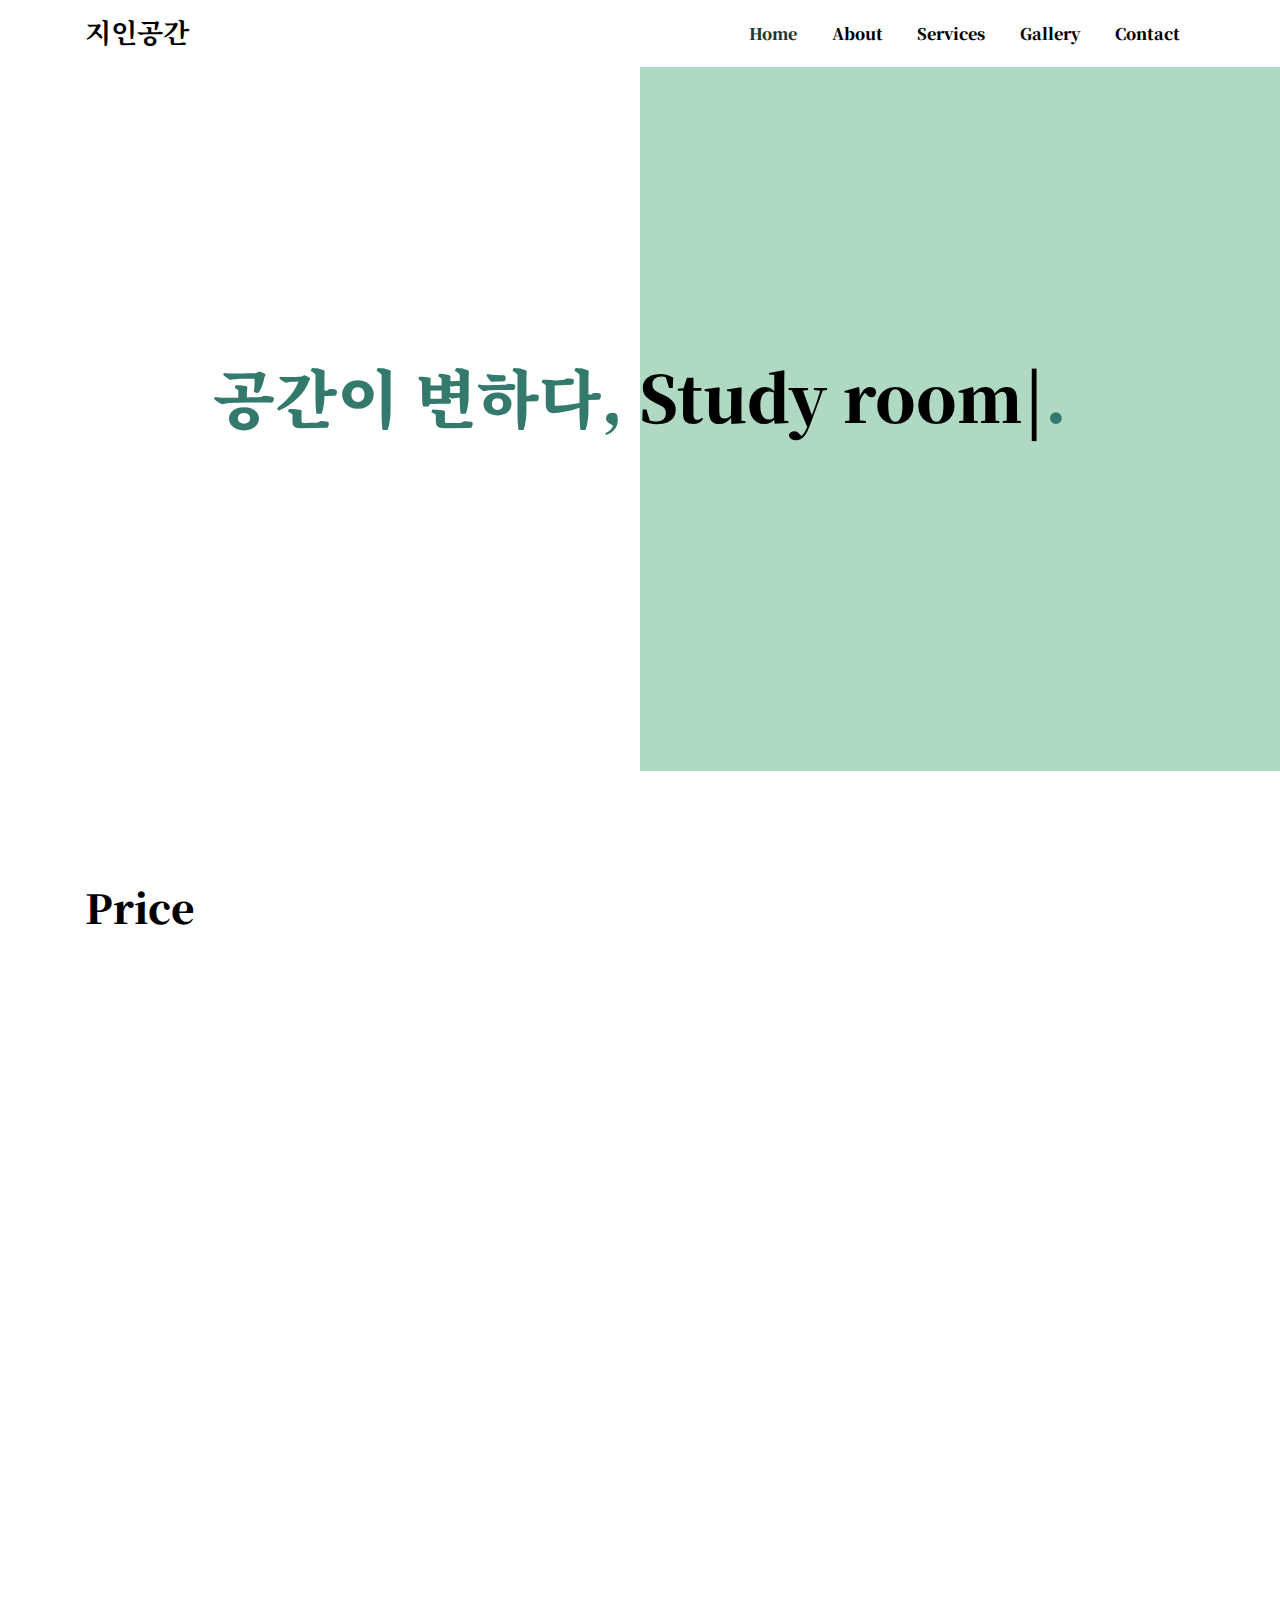
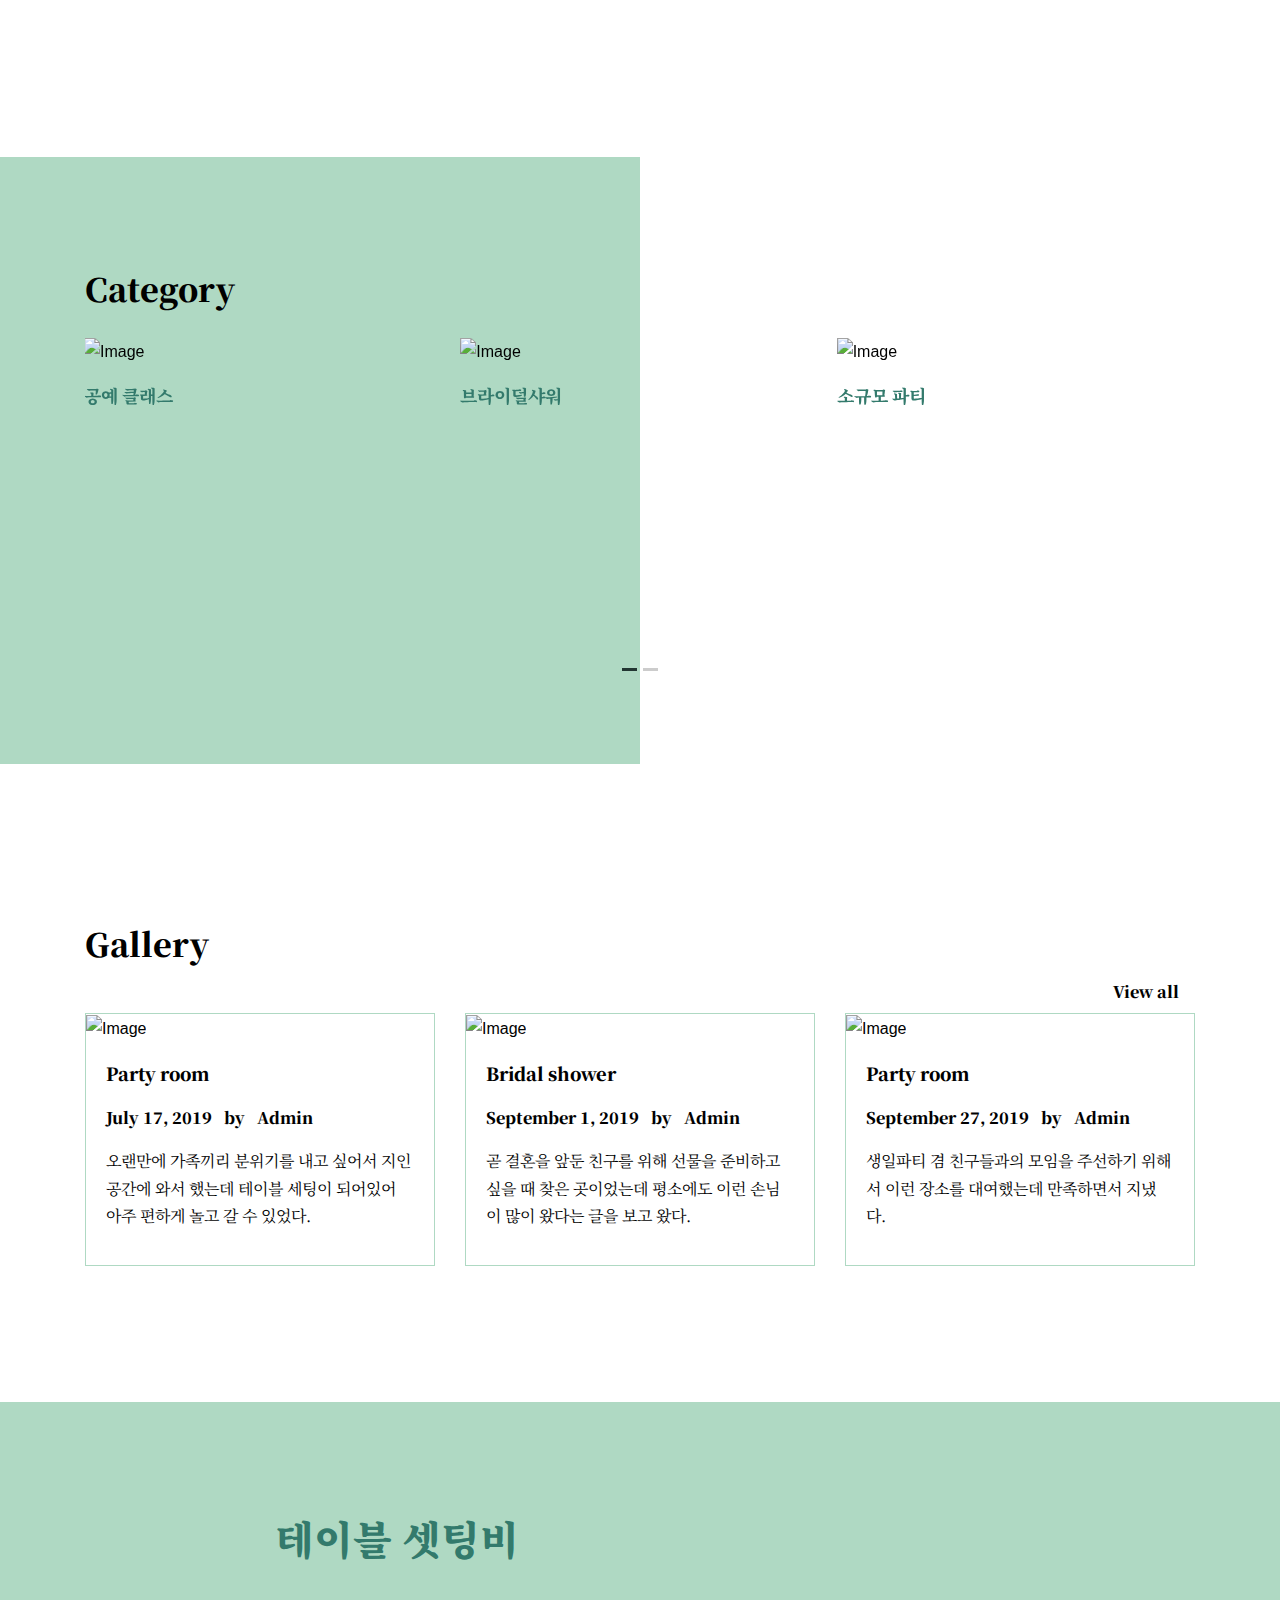
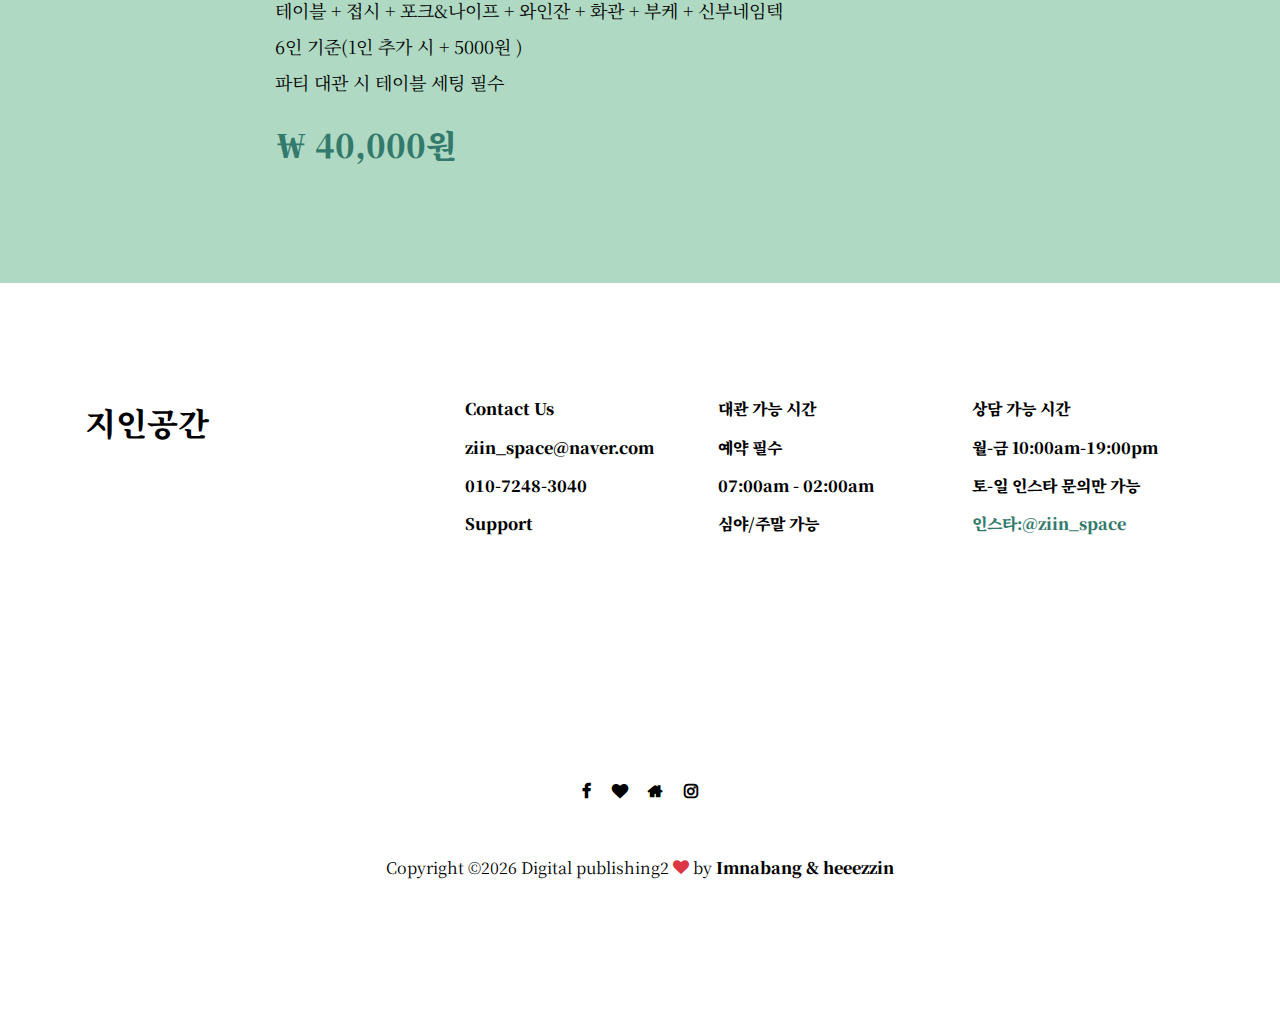
==== commit a2187fd4: "Update index.html" ====
--- a/index.html
+++ b/index.html
@@ -365,10 +365,11 @@
         <div class="row mb-4 text-center">
           <div class="col">
             <a href="https://www.facebook.com/ziinspace.co/"><span class="m-2 icon-facebook"></span></a>
-            <a href="https://blog.naver.com/ziin_space?Redirect=Log&logNo=221697434120"><span class="m-2 icon-home"></span></a>
+           <a href="https://ziinspace0923.modoo.at/"><span class="m-2 icon-heart"></span></a>
+            <a href="https://blog.naver.com/ziin_space"><span class="m-2 icon-home"></span></a>
             <a href="https://www.instagram.com/ziin_space/" ><span class="m-2 icon-instagram"></span></a>
-            <a href="https://ziinspace0923.modoo.at/"><span class="m-2 icon-heart"></span></a>
-            
+            
+             
           </div>
         </div>
         <div class="row mt-5 justify-content-center">
--- a/fonts/icomoon/style.css
+++ b/fonts/icomoon/style.css
@@ -0,0 +1,4919 @@
+@font-face {
+  font-family: 'icomoon';
+  src:  url('fonts/icomoon.eot?10si43');
+  src:  url('fonts/icomoon.eot?10si43#iefix') format('embedded-opentype'),
+    url('fonts/icomoon.ttf?10si43') format('truetype'),
+    url('fonts/icomoon.woff?10si43') format('woff'),
+    url('fonts/icomoon.svg?10si43#icomoon') format('svg');
+  font-weight: normal;
+  font-style: normal;
+}
+
+[class^="icon-"], [class*=" icon-"] {
+  /* use !important to prevent issues with browser extensions that change fonts */
+  font-family: 'icomoon' !important;
+  speak: none;
+  font-style: normal;
+  font-weight: normal;
+  font-variant: normal;
+  text-transform: none;
+  line-height: 1;
+
+  /* Better Font Rendering =========== */
+  -webkit-font-smoothing: antialiased;
+  -moz-osx-font-smoothing: grayscale;
+}
+
+.icon-asterisk:before {
+  content: "\f069";
+}
+.icon-plus:before {
+  content: "\f067";
+}
+.icon-question:before {
+  content: "\f128";
+}
+.icon-minus:before {
+  content: "\f068";
+}
+.icon-glass:before {
+  content: "\f000";
+}
+.icon-music:before {
+  content: "\f001";
+}
+.icon-search:before {
+  content: "\f002";
+}
+.icon-envelope-o:before {
+  content: "\f003";
+}
+.icon-heart:before {
+  content: "\f004";
+}
+.icon-star:before {
+  content: "\f005";
+}
+.icon-star-o:before {
+  content: "\f006";
+}
+.icon-user:before {
+  content: "\f007";
+}
+.icon-film:before {
+  content: "\f008";
+}
+.icon-th-large:before {
+  content: "\f009";
+}
+.icon-th:before {
+  content: "\f00a";
+}
+.icon-th-list:before {
+  content: "\f00b";
+}
+.icon-check:before {
+  content: "\f00c";
+}
+.icon-close:before {
+  content: "\f00d";
+}
+.icon-remove:before {
+  content: "\f00d";
+}
+.icon-times:before {
+  content: "\f00d";
+}
+.icon-search-plus:before {
+  content: "\f00e";
+}
+.icon-search-minus:before {
+  content: "\f010";
+}
+.icon-power-off:before {
+  content: "\f011";
+}
+.icon-signal:before {
+  content: "\f012";
+}
+.icon-cog:before {
+  content: "\f013";
+}
+.icon-gear:before {
+  content: "\f013";
+}
+.icon-trash-o:before {
+  content: "\f014";
+}
+.icon-home:before {
+  content: "\f015";
+}
+.icon-file-o:before {
+  content: "\f016";
+}
+.icon-clock-o:before {
+  content: "\f017";
+}
+.icon-road:before {
+  content: "\f018";
+}
+.icon-download:before {
+  content: "\f019";
+}
+.icon-arrow-circle-o-down:before {
+  content: "\f01a";
+}
+.icon-arrow-circle-o-up:before {
+  content: "\f01b";
+}
+.icon-inbox:before {
+  content: "\f01c";
+}
+.icon-play-circle-o:before {
+  content: "\f01d";
+}
+.icon-repeat:before {
+  content: "\f01e";
+}
+.icon-rotate-right:before {
+  content: "\f01e";
+}
+.icon-refresh:before {
+  content: "\f021";
+}
+.icon-list-alt:before {
+  content: "\f022";
+}
+.icon-lock:before {
+  content: "\f023";
+}
+.icon-flag:before {
+  content: "\f024";
+}
+.icon-headphones:before {
+  content: "\f025";
+}
+.icon-volume-off:before {
+  content: "\f026";
+}
+.icon-volume-down:before {
+  content: "\f027";
+}
+.icon-volume-up:before {
+  content: "\f028";
+}
+.icon-qrcode:before {
+  content: "\f029";
+}
+.icon-barcode:before {
+  content: "\f02a";
+}
+.icon-tag:before {
+  content: "\f02b";
+}
+.icon-tags:before {
+  content: "\f02c";
+}
+.icon-book:before {
+  content: "\f02d";
+}
+.icon-bookmark:before {
+  content: "\f02e";
+}
+.icon-print:before {
+  content: "\f02f";
+}
+.icon-camera:before {
+  content: "\f030";
+}
+.icon-font:before {
+  content: "\f031";
+}
+.icon-bold:before {
+  content: "\f032";
+}
+.icon-italic:before {
+  content: "\f033";
+}
+.icon-text-height:before {
+  content: "\f034";
+}
+.icon-text-width:before {
+  content: "\f035";
+}
+.icon-align-left:before {
+  content: "\f036";
+}
+.icon-align-center:before {
+  content: "\f037";
+}
+.icon-align-right:before {
+  content: "\f038";
+}
+.icon-align-justify:before {
+  content: "\f039";
+}
+.icon-list:before {
+  content: "\f03a";
+}
+.icon-dedent:before {
+  content: "\f03b";
+}
+.icon-outdent:before {
+  content: "\f03b";
+}
+.icon-indent:before {
+  content: "\f03c";
+}
+.icon-video-camera:before {
+  content: "\f03d";
+}
+.icon-image:before {
+  content: "\f03e";
+}
+.icon-photo:before {
+  content: "\f03e";
+}
+.icon-picture-o:before {
+  content: "\f03e";
+}
+.icon-pencil:before {
+  content: "\f040";
+}
+.icon-map-marker:before {
+  content: "\f041";
+}
+.icon-adjust:before {
+  content: "\f042";
+}
+.icon-tint:before {
+  content: "\f043";
+}
+.icon-edit:before {
+  content: "\f044";
+}
+.icon-pencil-square-o:before {
+  content: "\f044";
+}
+.icon-share-square-o:before {
+  content: "\f045";
+}
+.icon-check-square-o:before {
+  content: "\f046";
+}
+.icon-arrows:before {
+  content: "\f047";
+}
+.icon-step-backward:before {
+  content: "\f048";
+}
+.icon-fast-backward:before {
+  content: "\f049";
+}
+.icon-backward:before {
+  content: "\f04a";
+}
+.icon-play:before {
+  content: "\f04b";
+}
+.icon-pause:before {
+  content: "\f04c";
+}
+.icon-stop:before {
+  content: "\f04d";
+}
+.icon-forward:before {
+  content: "\f04e";
+}
+.icon-fast-forward:before {
+  content: "\f050";
+}
+.icon-step-forward:before {
+  content: "\f051";
+}
+.icon-eject:before {
+  content: "\f052";
+}
+.icon-chevron-left:before {
+  content: "\f053";
+}
+.icon-chevron-right:before {
+  content: "\f054";
+}
+.icon-plus-circle:before {
+  content: "\f055";
+}
+.icon-minus-circle:before {
+  content: "\f056";
+}
+.icon-times-circle:before {
+  content: "\f057";
+}
+.icon-check-circle:before {
+  content: "\f058";
+}
+.icon-question-circle:before {
+  content: "\f059";
+}
+.icon-info-circle:before {
+  content: "\f05a";
+}
+.icon-crosshairs:before {
+  content: "\f05b";
+}
+.icon-times-circle-o:before {
+  content: "\f05c";
+}
+.icon-check-circle-o:before {
+  content: "\f05d";
+}
+.icon-ban:before {
+  content: "\f05e";
+}
+.icon-arrow-left:before {
+  content: "\f060";
+}
+.icon-arrow-right:before {
+  content: "\f061";
+}
+.icon-arrow-up:before {
+  content: "\f062";
+}
+.icon-arrow-down:before {
+  content: "\f063";
+}
+.icon-mail-forward:before {
+  content: "\f064";
+}
+.icon-share:before {
+  content: "\f064";
+}
+.icon-expand:before {
+  content: "\f065";
+}
+.icon-compress:before {
+  content: "\f066";
+}
+.icon-exclamation-circle:before {
+  content: "\f06a";
+}
+.icon-gift:before {
+  content: "\f06b";
+}
+.icon-leaf:before {
+  content: "\f06c";
+}
+.icon-fire:before {
+  content: "\f06d";
+}
+.icon-eye:before {
+  content: "\f06e";
+}
+.icon-eye-slash:before {
+  content: "\f070";
+}
+.icon-exclamation-triangle:before {
+  content: "\f071";
+}
+.icon-warning:before {
+  content: "\f071";
+}
+.icon-plane:before {
+  content: "\f072";
+}
+.icon-calendar:before {
+  content: "\f073";
+}
+.icon-random:before {
+  content: "\f074";
+}
+.icon-comment:before {
+  content: "\f075";
+}
+.icon-magnet:before {
+  content: "\f076";
+}
+.icon-chevron-up:before {
+  content: "\f077";
+}
+.icon-chevron-down:before {
+  content: "\f078";
+}
+.icon-retweet:before {
+  content: "\f079";
+}
+.icon-shopping-cart:before {
+  content: "\f07a";
+}
+.icon-folder:before {
+  content: "\f07b";
+}
+.icon-folder-open:before {
+  content: "\f07c";
+}
+.icon-arrows-v:before {
+  content: "\f07d";
+}
+.icon-arrows-h:before {
+  content: "\f07e";
+}
+.icon-bar-chart:before {
+  content: "\f080";
+}
+.icon-bar-chart-o:before {
+  content: "\f080";
+}
+.icon-twitter-square:before {
+  content: "\f081";
+}
+.icon-facebook-square:before {
+  content: "\f082";
+}
+.icon-camera-retro:before {
+  content: "\f083";
+}
+.icon-key:before {
+  content: "\f084";
+}
+.icon-cogs:before {
+  content: "\f085";
+}
+.icon-gears:before {
+  content: "\f085";
+}
+.icon-comments:before {
+  content: "\f086";
+}
+.icon-thumbs-o-up:before {
+  content: "\f087";
+}
+.icon-thumbs-o-down:before {
+  content: "\f088";
+}
+.icon-star-half:before {
+  content: "\f089";
+}
+.icon-heart-o:before {
+  content: "\f08a";
+}
+.icon-sign-out:before {
+  content: "\f08b";
+}
+.icon-linkedin-square:before {
+  content: "\f08c";
+}
+.icon-thumb-tack:before {
+  content: "\f08d";
+}
+.icon-external-link:before {
+  content: "\f08e";
+}
+.icon-sign-in:before {
+  content: "\f090";
+}
+.icon-trophy:before {
+  content: "\f091";
+}
+.icon-github-square:before {
+  content: "\f092";
+}
+.icon-upload:before {
+  content: "\f093";
+}
+.icon-lemon-o:before {
+  content: "\f094";
+}
+.icon-phone:before {
+  content: "\f095";
+}
+.icon-square-o:before {
+  content: "\f096";
+}
+.icon-bookmark-o:before {
+  content: "\f097";
+}
+.icon-phone-square:before {
+  content: "\f098";
+}
+.icon-twitter:before {
+  content: "\f099";
+}
+.icon-facebook:before {
+  content: "\f09a";
+}
+.icon-facebook-f:before {
+  content: "\f09a";
+}
+.icon-github:before {
+  content: "\f09b";
+}
+.icon-unlock:before {
+  content: "\f09c";
+}
+.icon-credit-card:before {
+  content: "\f09d";
+}
+.icon-feed:before {
+  content: "\f09e";
+}
+.icon-rss:before {
+  content: "\f09e";
+}
+.icon-hdd-o:before {
+  content: "\f0a0";
+}
+.icon-bullhorn:before {
+  content: "\f0a1";
+}
+.icon-bell-o:before {
+  content: "\f0a2";
+}
+.icon-certificate:before {
+  content: "\f0a3";
+}
+.icon-hand-o-right:before {
+  content: "\f0a4";
+}
+.icon-hand-o-left:before {
+  content: "\f0a5";
+}
+.icon-hand-o-up:before {
+  content: "\f0a6";
+}
+.icon-hand-o-down:before {
+  content: "\f0a7";
+}
+.icon-arrow-circle-left:before {
+  content: "\f0a8";
+}
+.icon-arrow-circle-right:before {
+  content: "\f0a9";
+}
+.icon-arrow-circle-up:before {
+  content: "\f0aa";
+}
+.icon-arrow-circle-down:before {
+  content: "\f0ab";
+}
+.icon-globe:before {
+  content: "\f0ac";
+}
+.icon-wrench:before {
+  content: "\f0ad";
+}
+.icon-tasks:before {
+  content: "\f0ae";
+}
+.icon-filter:before {
+  content: "\f0b0";
+}
+.icon-briefcase:before {
+  content: "\f0b1";
+}
+.icon-arrows-alt:before {
+  content: "\f0b2";
+}
+.icon-group:before {
+  content: "\f0c0";
+}
+.icon-users:before {
+  content: "\f0c0";
+}
+.icon-chain:before {
+  content: "\f0c1";
+}
+.icon-link:before {
+  content: "\f0c1";
+}
+.icon-cloud:before {
+  content: "\f0c2";
+}
+.icon-flask:before {
+  content: "\f0c3";
+}
+.icon-cut:before {
+  content: "\f0c4";
+}
+.icon-scissors:before {
+  content: "\f0c4";
+}
+.icon-copy:before {
+  content: "\f0c5";
+}
+.icon-files-o:before {
+  content: "\f0c5";
+}
+.icon-paperclip:before {
+  content: "\f0c6";
+}
+.icon-floppy-o:before {
+  content: "\f0c7";
+}
+.icon-save:before {
+  content: "\f0c7";
+}
+.icon-square:before {
+  content: "\f0c8";
+}
+.icon-bars:before {
+  content: "\f0c9";
+}
+.icon-navicon:before {
+  content: "\f0c9";
+}
+.icon-reorder:before {
+  content: "\f0c9";
+}
+.icon-list-ul:before {
+  content: "\f0ca";
+}
+.icon-list-ol:before {
+  content: "\f0cb";
+}
+.icon-strikethrough:before {
+  content: "\f0cc";
+}
+.icon-underline:before {
+  content: "\f0cd";
+}
+.icon-table:before {
+  content: "\f0ce";
+}
+.icon-magic:before {
+  content: "\f0d0";
+}
+.icon-truck:before {
+  content: "\f0d1";
+}
+.icon-pinterest:before {
+  content: "\f0d2";
+}
+.icon-pinterest-square:before {
+  content: "\f0d3";
+}
+.icon-google-plus-square:before {
+  content: "\f0d4";
+}
+.icon-google-plus:before {
+  content: "\f0d5";
+}
+.icon-money:before {
+  content: "\f0d6";
+}
+.icon-caret-down:before {
+  content: "\f0d7";
+}
+.icon-caret-up:before {
+  content: "\f0d8";
+}
+.icon-caret-left:before {
+  content: "\f0d9";
+}
+.icon-caret-right:before {
+  content: "\f0da";
+}
+.icon-columns:before {
+  content: "\f0db";
+}
+.icon-sort:before {
+  content: "\f0dc";
+}
+.icon-unsorted:before {
+  content: "\f0dc";
+}
+.icon-sort-desc:before {
+  content: "\f0dd";
+}
+.icon-sort-down:before {
+  content: "\f0dd";
+}
+.icon-sort-asc:before {
+  content: "\f0de";
+}
+.icon-sort-up:before {
+  content: "\f0de";
+}
+.icon-envelope:before {
+  content: "\f0e0";
+}
+.icon-linkedin:before {
+  content: "\f0e1";
+}
+.icon-rotate-left:before {
+  content: "\f0e2";
+}
+.icon-undo:before {
+  content: "\f0e2";
+}
+.icon-gavel:before {
+  content: "\f0e3";
+}
+.icon-legal:before {
+  content: "\f0e3";
+}
+.icon-dashboard:before {
+  content: "\f0e4";
+}
+.icon-tachometer:before {
+  content: "\f0e4";
+}
+.icon-comment-o:before {
+  content: "\f0e5";
+}
+.icon-comments-o:before {
+  content: "\f0e6";
+}
+.icon-bolt:before {
+  content: "\f0e7";
+}
+.icon-flash:before {
+  content: "\f0e7";
+}
+.icon-sitemap:before {
+  content: "\f0e8";
+}
+.icon-umbrella:before {
+  content: "\f0e9";
+}
+.icon-clipboard:before {
+  content: "\f0ea";
+}
+.icon-paste:before {
+  content: "\f0ea";
+}
+.icon-lightbulb-o:before {
+  content: "\f0eb";
+}
+.icon-exchange:before {
+  content: "\f0ec";
+}
+.icon-cloud-download:before {
+  content: "\f0ed";
+}
+.icon-cloud-upload:before {
+  content: "\f0ee";
+}
+.icon-user-md:before {
+  content: "\f0f0";
+}
+.icon-stethoscope:before {
+  content: "\f0f1";
+}
+.icon-suitcase:before {
+  content: "\f0f2";
+}
+.icon-bell:before {
+  content: "\f0f3";
+}
+.icon-coffee:before {
+  content: "\f0f4";
+}
+.icon-cutlery:before {
+  content: "\f0f5";
+}
+.icon-file-text-o:before {
+  content: "\f0f6";
+}
+.icon-building-o:before {
+  content: "\f0f7";
+}
+.icon-hospital-o:before {
+  content: "\f0f8";
+}
+.icon-ambulance:before {
+  content: "\f0f9";
+}
+.icon-medkit:before {
+  content: "\f0fa";
+}
+.icon-fighter-jet:before {
+  content: "\f0fb";
+}
+.icon-beer:before {
+  content: "\f0fc";
+}
+.icon-h-square:before {
+  content: "\f0fd";
+}
+.icon-plus-square:before {
+  content: "\f0fe";
+}
+.icon-angle-double-left:before {
+  content: "\f100";
+}
+.icon-angle-double-right:before {
+  content: "\f101";
+}
+.icon-angle-double-up:before {
+  content: "\f102";
+}
+.icon-angle-double-down:before {
+  content: "\f103";
+}
+.icon-angle-left:before {
+  content: "\f104";
+}
+.icon-angle-right:before {
+  content: "\f105";
+}
+.icon-angle-up:before {
+  content: "\f106";
+}
+.icon-angle-down:before {
+  content: "\f107";
+}
+.icon-desktop:before {
+  content: "\f108";
+}
+.icon-laptop:before {
+  content: "\f109";
+}
+.icon-tablet:before {
+  content: "\f10a";
+}
+.icon-mobile:before {
+  content: "\f10b";
+}
+.icon-mobile-phone:before {
+  content: "\f10b";
+}
+.icon-circle-o:before {
+  content: "\f10c";
+}
+.icon-quote-left:before {
+  content: "\f10d";
+}
+.icon-quote-right:before {
+  content: "\f10e";
+}
+.icon-spinner:before {
+  content: "\f110";
+}
+.icon-circle:before {
+  content: "\f111";
+}
+.icon-mail-reply:before {
+  content: "\f112";
+}
+.icon-reply:before {
+  content: "\f112";
+}
+.icon-github-alt:before {
+  content: "\f113";
+}
+.icon-folder-o:before {
+  content: "\f114";
+}
+.icon-folder-open-o:before {
+  content: "\f115";
+}
+.icon-smile-o:before {
+  content: "\f118";
+}
+.icon-frown-o:before {
+  content: "\f119";
+}
+.icon-meh-o:before {
+  content: "\f11a";
+}
+.icon-gamepad:before {
+  content: "\f11b";
+}
+.icon-keyboard-o:before {
+  content: "\f11c";
+}
+.icon-flag-o:before {
+  content: "\f11d";
+}
+.icon-flag-checkered:before {
+  content: "\f11e";
+}
+.icon-terminal:before {
+  content: "\f120";
+}
+.icon-code:before {
+  content: "\f121";
+}
+.icon-mail-reply-all:before {
+  content: "\f122";
+}
+.icon-reply-all:before {
+  content: "\f122";
+}
+.icon-star-half-empty:before {
+  content: "\f123";
+}
+.icon-star-half-full:before {
+  content: "\f123";
+}
+.icon-star-half-o:before {
+  content: "\f123";
+}
+.icon-location-arrow:before {
+  content: "\f124";
+}
+.icon-crop:before {
+  content: "\f125";
+}
+.icon-code-fork:before {
+  content: "\f126";
+}
+.icon-chain-broken:before {
+  content: "\f127";
+}
+.icon-unlink:before {
+  content: "\f127";
+}
+.icon-info:before {
+  content: "\f129";
+}
+.icon-exclamation:before {
+  content: "\f12a";
+}
+.icon-superscript:before {
+  content: "\f12b";
+}
+.icon-subscript:before {
+  content: "\f12c";
+}
+.icon-eraser:before {
+  content: "\f12d";
+}
+.icon-puzzle-piece:before {
+  content: "\f12e";
+}
+.icon-microphone:before {
+  content: "\f130";
+}
+.icon-microphone-slash:before {
+  content: "\f131";
+}
+.icon-shield:before {
+  content: "\f132";
+}
+.icon-calendar-o:before {
+  content: "\f133";
+}
+.icon-fire-extinguisher:before {
+  content: "\f134";
+}
+.icon-rocket:before {
+  content: "\f135";
+}
+.icon-maxcdn:before {
+  content: "\f136";
+}
+.icon-chevron-circle-left:before {
+  content: "\f137";
+}
+.icon-chevron-circle-right:before {
+  content: "\f138";
+}
+.icon-chevron-circle-up:before {
+  content: "\f139";
+}
+.icon-chevron-circle-down:before {
+  content: "\f13a";
+}
+.icon-html5:before {
+  content: "\f13b";
+}
+.icon-css3:before {
+  content: "\f13c";
+}
+.icon-anchor:before {
+  content: "\f13d";
+}
+.icon-unlock-alt:before {
+  content: "\f13e";
+}
+.icon-bullseye:before {
+  content: "\f140";
+}
+.icon-ellipsis-h:before {
+  content: "\f141";
+}
+.icon-ellipsis-v:before {
+  content: "\f142";
+}
+.icon-rss-square:before {
+  content: "\f143";
+}
+.icon-play-circle:before {
+  content: "\f144";
+}
+.icon-ticket:before {
+  content: "\f145";
+}
+.icon-minus-square:before {
+  content: "\f146";
+}
+.icon-minus-square-o:before {
+  content: "\f147";
+}
+.icon-level-up:before {
+  content: "\f148";
+}
+.icon-level-down:before {
+  content: "\f149";
+}
+.icon-check-square:before {
+  content: "\f14a";
+}
+.icon-pencil-square:before {
+  content: "\f14b";
+}
+.icon-external-link-square:before {
+  content: "\f14c";
+}
+.icon-share-square:before {
+  content: "\f14d";
+}
+.icon-compass:before {
+  content: "\f14e";
+}
+.icon-caret-square-o-down:before {
+  content: "\f150";
+}
+.icon-toggle-down:before {
+  content: "\f150";
+}
+.icon-caret-square-o-up:before {
+  content: "\f151";
+}
+.icon-toggle-up:before {
+  content: "\f151";
+}
+.icon-caret-square-o-right:before {
+  content: "\f152";
+}
+.icon-toggle-right:before {
+  content: "\f152";
+}
+.icon-eur:before {
+  content: "\f153";
+}
+.icon-euro:before {
+  content: "\f153";
+}
+.icon-gbp:before {
+  content: "\f154";
+}
+.icon-dollar:before {
+  content: "\f155";
+}
+.icon-usd:before {
+  content: "\f155";
+}
+.icon-inr:before {
+  content: "\f156";
+}
+.icon-rupee:before {
+  content: "\f156";
+}
+.icon-cny:before {
+  content: "\f157";
+}
+.icon-jpy:before {
+  content: "\f157";
+}
+.icon-rmb:before {
+  content: "\f157";
+}
+.icon-yen:before {
+  content: "\f157";
+}
+.icon-rouble:before {
+  content: "\f158";
+}
+.icon-rub:before {
+  content: "\f158";
+}
+.icon-ruble:before {
+  content: "\f158";
+}
+.icon-krw:before {
+  content: "\f159";
+}
+.icon-won:before {
+  content: "\f159";
+}
+.icon-bitcoin:before {
+  content: "\f15a";
+}
+.icon-btc:before {
+  content: "\f15a";
+}
+.icon-file:before {
+  content: "\f15b";
+}
+.icon-file-text:before {
+  content: "\f15c";
+}
+.icon-sort-alpha-asc:before {
+  content: "\f15d";
+}
+.icon-sort-alpha-desc:before {
+  content: "\f15e";
+}
+.icon-sort-amount-asc:before {
+  content: "\f160";
+}
+.icon-sort-amount-desc:before {
+  content: "\f161";
+}
+.icon-sort-numeric-asc:before {
+  content: "\f162";
+}
+.icon-sort-numeric-desc:before {
+  content: "\f163";
+}
+.icon-thumbs-up:before {
+  content: "\f164";
+}
+.icon-thumbs-down:before {
+  content: "\f165";
+}
+.icon-youtube-square:before {
+  content: "\f166";
+}
+.icon-youtube:before {
+  content: "\f167";
+}
+.icon-xing:before {
+  content: "\f168";
+}
+.icon-xing-square:before {
+  content: "\f169";
+}
+.icon-youtube-play:before {
+  content: "\f16a";
+}
+.icon-dropbox:before {
+  content: "\f16b";
+}
+.icon-stack-overflow:before {
+  content: "\f16c";
+}
+.icon-instagram:before {
+  content: "\f16d";
+}
+.icon-flickr:before {
+  content: "\f16e";
+}
+.icon-adn:before {
+  content: "\f170";
+}
+.icon-bitbucket:before {
+  content: "\f171";
+}
+.icon-bitbucket-square:before {
+  content: "\f172";
+}
+.icon-tumblr:before {
+  content: "\f173";
+}
+.icon-tumblr-square:before {
+  content: "\f174";
+}
+.icon-long-arrow-down:before {
+  content: "\f175";
+}
+.icon-long-arrow-up:before {
+  content: "\f176";
+}
+.icon-long-arrow-left:before {
+  content: "\f177";
+}
+.icon-long-arrow-right:before {
+  content: "\f178";
+}
+.icon-apple:before {
+  content: "\f179";
+}
+.icon-windows:before {
+  content: "\f17a";
+}
+.icon-android:before {
+  content: "\f17b";
+}
+.icon-linux:before {
+  content: "\f17c";
+}
+.icon-dribbble:before {
+  content: "\f17d";
+}
+.icon-skype:before {
+  content: "\f17e";
+}
+.icon-foursquare:before {
+  content: "\f180";
+}
+.icon-trello:before {
+  content: "\f181";
+}
+.icon-female:before {
+  content: "\f182";
+}
+.icon-male:before {
+  content: "\f183";
+}
+.icon-gittip:before {
+  content: "\f184";
+}
+.icon-gratipay:before {
+  content: "\f184";
+}
+.icon-sun-o:before {
+  content: "\f185";
+}
+.icon-moon-o:before {
+  content: "\f186";
+}
+.icon-archive:before {
+  content: "\f187";
+}
+.icon-bug:before {
+  content: "\f188";
+}
+.icon-vk:before {
+  content: "\f189";
+}
+.icon-weibo:before {
+  content: "\f18a";
+}
+.icon-renren:before {
+  content: "\f18b";
+}
+.icon-pagelines:before {
+  content: "\f18c";
+}
+.icon-stack-exchange:before {
+  content: "\f18d";
+}
+.icon-arrow-circle-o-right:before {
+  content: "\f18e";
+}
+.icon-arrow-circle-o-left:before {
+  content: "\f190";
+}
+.icon-caret-square-o-left:before {
+  content: "\f191";
+}
+.icon-toggle-left:before {
+  content: "\f191";
+}
+.icon-dot-circle-o:before {
+  content: "\f192";
+}
+.icon-wheelchair:before {
+  content: "\f193";
+}
+.icon-vimeo-square:before {
+  content: "\f194";
+}
+.icon-try:before {
+  content: "\f195";
+}
+.icon-turkish-lira:before {
+  content: "\f195";
+}
+.icon-plus-square-o:before {
+  content: "\f196";
+}
+.icon-space-shuttle:before {
+  content: "\f197";
+}
+.icon-slack:before {
+  content: "\f198";
+}
+.icon-envelope-square:before {
+  content: "\f199";
+}
+.icon-wordpress:before {
+  content: "\f19a";
+}
+.icon-openid:before {
+  content: "\f19b";
+}
+.icon-bank:before {
+  content: "\f19c";
+}
+.icon-institution:before {
+  content: "\f19c";
+}
+.icon-university:before {
+  content: "\f19c";
+}
+.icon-graduation-cap:before {
+  content: "\f19d";
+}
+.icon-mortar-board:before {
+  content: "\f19d";
+}
+.icon-yahoo:before {
+  content: "\f19e";
+}
+.icon-google:before {
+  content: "\f1a0";
+}
+.icon-reddit:before {
+  content: "\f1a1";
+}
+.icon-reddit-square:before {
+  content: "\f1a2";
+}
+.icon-stumbleupon-circle:before {
+  content: "\f1a3";
+}
+.icon-stumbleupon:before {
+  content: "\f1a4";
+}
+.icon-delicious:before {
+  content: "\f1a5";
+}
+.icon-digg:before {
+  content: "\f1a6";
+}
+.icon-pied-piper-pp:before {
+  content: "\f1a7";
+}
+.icon-pied-piper-alt:before {
+  content: "\f1a8";
+}
+.icon-drupal:before {
+  content: "\f1a9";
+}
+.icon-joomla:before {
+  content: "\f1aa";
+}
+.icon-language:before {
+  content: "\f1ab";
+}
+.icon-fax:before {
+  content: "\f1ac";
+}
+.icon-building:before {
+  content: "\f1ad";
+}
+.icon-child:before {
+  content: "\f1ae";
+}
+.icon-paw:before {
+  content: "\f1b0";
+}
+.icon-spoon:before {
+  content: "\f1b1";
+}
+.icon-cube:before {
+  content: "\f1b2";
+}
+.icon-cubes:before {
+  content: "\f1b3";
+}
+.icon-behance:before {
+  content: "\f1b4";
+}
+.icon-behance-square:before {
+  content: "\f1b5";
+}
+.icon-steam:before {
+  content: "\f1b6";
+}
+.icon-steam-square:before {
+  content: "\f1b7";
+}
+.icon-recycle:before {
+  content: "\f1b8";
+}
+.icon-automobile:before {
+  content: "\f1b9";
+}
+.icon-car:before {
+  content: "\f1b9";
+}
+.icon-cab:before {
+  content: "\f1ba";
+}
+.icon-taxi:before {
+  content: "\f1ba";
+}
+.icon-tree:before {
+  content: "\f1bb";
+}
+.icon-spotify:before {
+  content: "\f1bc";
+}
+.icon-deviantart:before {
+  content: "\f1bd";
+}
+.icon-soundcloud:before {
+  content: "\f1be";
+}
+.icon-database:before {
+  content: "\f1c0";
+}
+.icon-file-pdf-o:before {
+  content: "\f1c1";
+}
+.icon-file-word-o:before {
+  content: "\f1c2";
+}
+.icon-file-excel-o:before {
+  content: "\f1c3";
+}
+.icon-file-powerpoint-o:before {
+  content: "\f1c4";
+}
+.icon-file-image-o:before {
+  content: "\f1c5";
+}
+.icon-file-photo-o:before {
+  content: "\f1c5";
+}
+.icon-file-picture-o:before {
+  content: "\f1c5";
+}
+.icon-file-archive-o:before {
+  content: "\f1c6";
+}
+.icon-file-zip-o:before {
+  content: "\f1c6";
+}
+.icon-file-audio-o:before {
+  content: "\f1c7";
+}
+.icon-file-sound-o:before {
+  content: "\f1c7";
+}
+.icon-file-movie-o:before {
+  content: "\f1c8";
+}
+.icon-file-video-o:before {
+  content: "\f1c8";
+}
+.icon-file-code-o:before {
+  content: "\f1c9";
+}
+.icon-vine:before {
+  content: "\f1ca";
+}
+.icon-codepen:before {
+  content: "\f1cb";
+}
+.icon-jsfiddle:before {
+  content: "\f1cc";
+}
+.icon-life-bouy:before {
+  content: "\f1cd";
+}
+.icon-life-buoy:before {
+  content: "\f1cd";
+}
+.icon-life-ring:before {
+  content: "\f1cd";
+}
+.icon-life-saver:before {
+  content: "\f1cd";
+}
+.icon-support:before {
+  content: "\f1cd";
+}
+.icon-circle-o-notch:before {
+  content: "\f1ce";
+}
+.icon-ra:before {
+  content: "\f1d0";
+}
+.icon-rebel:before {
+  content: "\f1d0";
+}
+.icon-resistance:before {
+  content: "\f1d0";
+}
+.icon-empire:before {
+  content: "\f1d1";
+}
+.icon-ge:before {
+  content: "\f1d1";
+}
+.icon-git-square:before {
+  content: "\f1d2";
+}
+.icon-git:before {
+  content: "\f1d3";
+}
+.icon-hacker-news:before {
+  content: "\f1d4";
+}
+.icon-y-combinator-square:before {
+  content: "\f1d4";
+}
+.icon-yc-square:before {
+  content: "\f1d4";
+}
+.icon-tencent-weibo:before {
+  content: "\f1d5";
+}
+.icon-qq:before {
+  content: "\f1d6";
+}
+.icon-wechat:before {
+  content: "\f1d7";
+}
+.icon-weixin:before {
+  content: "\f1d7";
+}
+.icon-paper-plane:before {
+  content: "\f1d8";
+}
+.icon-send:before {
+  content: "\f1d8";
+}
+.icon-paper-plane-o:before {
+  content: "\f1d9";
+}
+.icon-send-o:before {
+  content: "\f1d9";
+}
+.icon-history:before {
+  content: "\f1da";
+}
+.icon-circle-thin:before {
+  content: "\f1db";
+}
+.icon-header:before {
+  content: "\f1dc";
+}
+.icon-paragraph:before {
+  content: "\f1dd";
+}
+.icon-sliders:before {
+  content: "\f1de";
+}
+.icon-share-alt:before {
+  content: "\f1e0";
+}
+.icon-share-alt-square:before {
+  content: "\f1e1";
+}
+.icon-bomb:before {
+  content: "\f1e2";
+}
+.icon-futbol-o:before {
+  content: "\f1e3";
+}
+.icon-soccer-ball-o:before {
+  content: "\f1e3";
+}
+.icon-tty:before {
+  content: "\f1e4";
+}
+.icon-binoculars:before {
+  content: "\f1e5";
+}
+.icon-plug:before {
+  content: "\f1e6";
+}
+.icon-slideshare:before {
+  content: "\f1e7";
+}
+.icon-twitch:before {
+  content: "\f1e8";
+}
+.icon-yelp:before {
+  content: "\f1e9";
+}
+.icon-newspaper-o:before {
+  content: "\f1ea";
+}
+.icon-wifi:before {
+  content: "\f1eb";
+}
+.icon-calculator:before {
+  content: "\f1ec";
+}
+.icon-paypal:before {
+  content: "\f1ed";
+}
+.icon-google-wallet:before {
+  content: "\f1ee";
+}
+.icon-cc-visa:before {
+  content: "\f1f0";
+}
+.icon-cc-mastercard:before {
+  content: "\f1f1";
+}
+.icon-cc-discover:before {
+  content: "\f1f2";
+}
+.icon-cc-amex:before {
+  content: "\f1f3";
+}
+.icon-cc-paypal:before {
+  content: "\f1f4";
+}
+.icon-cc-stripe:before {
+  content: "\f1f5";
+}
+.icon-bell-slash:before {
+  content: "\f1f6";
+}
+.icon-bell-slash-o:before {
+  content: "\f1f7";
+}
+.icon-trash:before {
+  content: "\f1f8";
+}
+.icon-copyright:before {
+  content: "\f1f9";
+}
+.icon-at:before {
+  content: "\f1fa";
+}
+.icon-eyedropper:before {
+  content: "\f1fb";
+}
+.icon-paint-brush:before {
+  content: "\f1fc";
+}
+.icon-birthday-cake:before {
+  content: "\f1fd";
+}
+.icon-area-chart:before {
+  content: "\f1fe";
+}
+.icon-pie-chart:before {
+  content: "\f200";
+}
+.icon-line-chart:before {
+  content: "\f201";
+}
+.icon-lastfm:before {
+  content: "\f202";
+}
+.icon-lastfm-square:before {
+  content: "\f203";
+}
+.icon-toggle-off:before {
+  content: "\f204";
+}
+.icon-toggle-on:before {
+  content: "\f205";
+}
+.icon-bicycle:before {
+  content: "\f206";
+}
+.icon-bus:before {
+  content: "\f207";
+}
+.icon-ioxhost:before {
+  content: "\f208";
+}
+.icon-angellist:before {
+  content: "\f209";
+}
+.icon-cc:before {
+  content: "\f20a";
+}
+.icon-ils:before {
+  content: "\f20b";
+}
+.icon-shekel:before {
+  content: "\f20b";
+}
+.icon-sheqel:before {
+  content: "\f20b";
+}
+.icon-meanpath:before {
+  content: "\f20c";
+}
+.icon-buysellads:before {
+  content: "\f20d";
+}
+.icon-connectdevelop:before {
+  content: "\f20e";
+}
+.icon-dashcube:before {
+  content: "\f210";
+}
+.icon-forumbee:before {
+  content: "\f211";
+}
+.icon-leanpub:before {
+  content: "\f212";
+}
+.icon-sellsy:before {
+  content: "\f213";
+}
+.icon-shirtsinbulk:before {
+  content: "\f214";
+}
+.icon-simplybuilt:before {
+  content: "\f215";
+}
+.icon-skyatlas:before {
+  content: "\f216";
+}
+.icon-cart-plus:before {
+  content: "\f217";
+}
+.icon-cart-arrow-down:before {
+  content: "\f218";
+}
+.icon-diamond:before {
+  content: "\f219";
+}
+.icon-ship:before {
+  content: "\f21a";
+}
+.icon-user-secret:before {
+  content: "\f21b";
+}
+.icon-motorcycle:before {
+  content: "\f21c";
+}
+.icon-street-view:before {
+  content: "\f21d";
+}
+.icon-heartbeat:before {
+  content: "\f21e";
+}
+.icon-venus:before {
+  content: "\f221";
+}
+.icon-mars:before {
+  content: "\f222";
+}
+.icon-mercury:before {
+  content: "\f223";
+}
+.icon-intersex:before {
+  content: "\f224";
+}
+.icon-transgender:before {
+  content: "\f224";
+}
+.icon-transgender-alt:before {
+  content: "\f225";
+}
+.icon-venus-double:before {
+  content: "\f226";
+}
+.icon-mars-double:before {
+  content: "\f227";
+}
+.icon-venus-mars:before {
+  content: "\f228";
+}
+.icon-mars-stroke:before {
+  content: "\f229";
+}
+.icon-mars-stroke-v:before {
+  content: "\f22a";
+}
+.icon-mars-stroke-h:before {
+  content: "\f22b";
+}
+.icon-neuter:before {
+  content: "\f22c";
+}
+.icon-genderless:before {
+  content: "\f22d";
+}
+.icon-facebook-official:before {
+  content: "\f230";
+}
+.icon-pinterest-p:before {
+  content: "\f231";
+}
+.icon-whatsapp:before {
+  content: "\f232";
+}
+.icon-server:before {
+  content: "\f233";
+}
+.icon-user-plus:before {
+  content: "\f234";
+}
+.icon-user-times:before {
+  content: "\f235";
+}
+.icon-bed:before {
+  content: "\f236";
+}
+.icon-hotel:before {
+  content: "\f236";
+}
+.icon-viacoin:before {
+  content: "\f237";
+}
+.icon-train:before {
+  content: "\f238";
+}
+.icon-subway:before {
+  content: "\f239";
+}
+.icon-medium:before {
+  content: "\f23a";
+}
+.icon-y-combinator:before {
+  content: "\f23b";
+}
+.icon-yc:before {
+  content: "\f23b";
+}
+.icon-optin-monster:before {
+  content: "\f23c";
+}
+.icon-opencart:before {
+  content: "\f23d";
+}
+.icon-expeditedssl:before {
+  content: "\f23e";
+}
+.icon-battery:before {
+  content: "\f240";
+}
+.icon-battery-4:before {
+  content: "\f240";
+}
+.icon-battery-full:before {
+  content: "\f240";
+}
+.icon-battery-3:before {
+  content: "\f241";
+}
+.icon-battery-three-quarters:before {
+  content: "\f241";
+}
+.icon-battery-2:before {
+  content: "\f242";
+}
+.icon-battery-half:before {
+  content: "\f242";
+}
+.icon-battery-1:before {
+  content: "\f243";
+}
+.icon-battery-quarter:before {
+  content: "\f243";
+}
+.icon-battery-0:before {
+  content: "\f244";
+}
+.icon-battery-empty:before {
+  content: "\f244";
+}
+.icon-mouse-pointer:before {
+  content: "\f245";
+}
+.icon-i-cursor:before {
+  content: "\f246";
+}
+.icon-object-group:before {
+  content: "\f247";
+}
+.icon-object-ungroup:before {
+  content: "\f248";
+}
+.icon-sticky-note:before {
+  content: "\f249";
+}
+.icon-sticky-note-o:before {
+  content: "\f24a";
+}
+.icon-cc-jcb:before {
+  content: "\f24b";
+}
+.icon-cc-diners-club:before {
+  content: "\f24c";
+}
+.icon-clone:before {
+  content: "\f24d";
+}
+.icon-balance-scale:before {
+  content: "\f24e";
+}
+.icon-hourglass-o:before {
+  content: "\f250";
+}
+.icon-hourglass-1:before {
+  content: "\f251";
+}
+.icon-hourglass-start:before {
+  content: "\f251";
+}
+.icon-hourglass-2:before {
+  content: "\f252";
+}
+.icon-hourglass-half:before {
+  content: "\f252";
+}
+.icon-hourglass-3:before {
+  content: "\f253";
+}
+.icon-hourglass-end:before {
+  content: "\f253";
+}
+.icon-hourglass:before {
+  content: "\f254";
+}
+.icon-hand-grab-o:before {
+  content: "\f255";
+}
+.icon-hand-rock-o:before {
+  content: "\f255";
+}
+.icon-hand-paper-o:before {
+  content: "\f256";
+}
+.icon-hand-stop-o:before {
+  content: "\f256";
+}
+.icon-hand-scissors-o:before {
+  content: "\f257";
+}
+.icon-hand-lizard-o:before {
+  content: "\f258";
+}
+.icon-hand-spock-o:before {
+  content: "\f259";
+}
+.icon-hand-pointer-o:before {
+  content: "\f25a";
+}
+.icon-hand-peace-o:before {
+  content: "\f25b";
+}
+.icon-trademark:before {
+  content: "\f25c";
+}
+.icon-registered:before {
+  content: "\f25d";
+}
+.icon-creative-commons:before {
+  content: "\f25e";
+}
+.icon-gg:before {
+  content: "\f260";
+}
+.icon-gg-circle:before {
+  content: "\f261";
+}
+.icon-tripadvisor:before {
+  content: "\f262";
+}
+.icon-odnoklassniki:before {
+  content: "\f263";
+}
+.icon-odnoklassniki-square:before {
+  content: "\f264";
+}
+.icon-get-pocket:before {
+  content: "\f265";
+}
+.icon-wikipedia-w:before {
+  content: "\f266";
+}
+.icon-safari:before {
+  content: "\f267";
+}
+.icon-chrome:before {
+  content: "\f268";
+}
+.icon-firefox:before {
+  content: "\f269";
+}
+.icon-opera:before {
+  content: "\f26a";
+}
+.icon-internet-explorer:before {
+  content: "\f26b";
+}
+.icon-television:before {
+  content: "\f26c";
+}
+.icon-tv:before {
+  content: "\f26c";
+}
+.icon-contao:before {
+  content: "\f26d";
+}
+.icon-500px:before {
+  content: "\f26e";
+}
+.icon-amazon:before {
+  content: "\f270";
+}
+.icon-calendar-plus-o:before {
+  content: "\f271";
+}
+.icon-calendar-minus-o:before {
+  content: "\f272";
+}
+.icon-calendar-times-o:before {
+  content: "\f273";
+}
+.icon-calendar-check-o:before {
+  content: "\f274";
+}
+.icon-industry:before {
+  content: "\f275";
+}
+.icon-map-pin:before {
+  content: "\f276";
+}
+.icon-map-signs:before {
+  content: "\f277";
+}
+.icon-map-o:before {
+  content: "\f278";
+}
+.icon-map:before {
+  content: "\f279";
+}
+.icon-commenting:before {
+  content: "\f27a";
+}
+.icon-commenting-o:before {
+  content: "\f27b";
+}
+.icon-houzz:before {
+  content: "\f27c";
+}
+.icon-vimeo:before {
+  content: "\f27d";
+}
+.icon-black-tie:before {
+  content: "\f27e";
+}
+.icon-fonticons:before {
+  content: "\f280";
+}
+.icon-reddit-alien:before {
+  content: "\f281";
+}
+.icon-edge:before {
+  content: "\f282";
+}
+.icon-credit-card-alt:before {
+  content: "\f283";
+}
+.icon-codiepie:before {
+  content: "\f284";
+}
+.icon-modx:before {
+  content: "\f285";
+}
+.icon-fort-awesome:before {
+  content: "\f286";
+}
+.icon-usb:before {
+  content: "\f287";
+}
+.icon-product-hunt:before {
+  content: "\f288";
+}
+.icon-mixcloud:before {
+  content: "\f289";
+}
+.icon-scribd:before {
+  content: "\f28a";
+}
+.icon-pause-circle:before {
+  content: "\f28b";
+}
+.icon-pause-circle-o:before {
+  content: "\f28c";
+}
+.icon-stop-circle:before {
+  content: "\f28d";
+}
+.icon-stop-circle-o:before {
+  content: "\f28e";
+}
+.icon-shopping-bag:before {
+  content: "\f290";
+}
+.icon-shopping-basket:before {
+  content: "\f291";
+}
+.icon-hashtag:before {
+  content: "\f292";
+}
+.icon-bluetooth:before {
+  content: "\f293";
+}
+.icon-bluetooth-b:before {
+  content: "\f294";
+}
+.icon-percent:before {
+  content: "\f295";
+}
+.icon-gitlab:before {
+  content: "\f296";
+}
+.icon-wpbeginner:before {
+  content: "\f297";
+}
+.icon-wpforms:before {
+  content: "\f298";
+}
+.icon-envira:before {
+  content: "\f299";
+}
+.icon-universal-access:before {
+  content: "\f29a";
+}
+.icon-wheelchair-alt:before {
+  content: "\f29b";
+}
+.icon-question-circle-o:before {
+  content: "\f29c";
+}
+.icon-blind:before {
+  content: "\f29d";
+}
+.icon-audio-description:before {
+  content: "\f29e";
+}
+.icon-volume-control-phone:before {
+  content: "\f2a0";
+}
+.icon-braille:before {
+  content: "\f2a1";
+}
+.icon-assistive-listening-systems:before {
+  content: "\f2a2";
+}
+.icon-american-sign-language-interpreting:before {
+  content: "\f2a3";
+}
+.icon-asl-interpreting:before {
+  content: "\f2a3";
+}
+.icon-deaf:before {
+  content: "\f2a4";
+}
+.icon-deafness:before {
+  content: "\f2a4";
+}
+.icon-hard-of-hearing:before {
+  content: "\f2a4";
+}
+.icon-glide:before {
+  content: "\f2a5";
+}
+.icon-glide-g:before {
+  content: "\f2a6";
+}
+.icon-sign-language:before {
+  content: "\f2a7";
+}
+.icon-signing:before {
+  content: "\f2a7";
+}
+.icon-low-vision:before {
+  content: "\f2a8";
+}
+.icon-viadeo:before {
+  content: "\f2a9";
+}
+.icon-viadeo-square:before {
+  content: "\f2aa";
+}
+.icon-snapchat:before {
+  content: "\f2ab";
+}
+.icon-snapchat-ghost:before {
+  content: "\f2ac";
+}
+.icon-snapchat-square:before {
+  content: "\f2ad";
+}
+.icon-pied-piper:before {
+  content: "\f2ae";
+}
+.icon-first-order:before {
+  content: "\f2b0";
+}
+.icon-yoast:before {
+  content: "\f2b1";
+}
+.icon-themeisle:before {
+  content: "\f2b2";
+}
+.icon-google-plus-circle:before {
+  content: "\f2b3";
+}
+.icon-google-plus-official:before {
+  content: "\f2b3";
+}
+.icon-fa:before {
+  content: "\f2b4";
+}
+.icon-font-awesome:before {
+  content: "\f2b4";
+}
+.icon-handshake-o:before {
+  content: "\f2b5";
+}
+.icon-envelope-open:before {
+  content: "\f2b6";
+}
+.icon-envelope-open-o:before {
+  content: "\f2b7";
+}
+.icon-linode:before {
+  content: "\f2b8";
+}
+.icon-address-book:before {
+  content: "\f2b9";
+}
+.icon-address-book-o:before {
+  content: "\f2ba";
+}
+.icon-address-card:before {
+  content: "\f2bb";
+}
+.icon-vcard:before {
+  content: "\f2bb";
+}
+.icon-address-card-o:before {
+  content: "\f2bc";
+}
+.icon-vcard-o:before {
+  content: "\f2bc";
+}
+.icon-user-circle:before {
+  content: "\f2bd";
+}
+.icon-user-circle-o:before {
+  content: "\f2be";
+}
+.icon-user-o:before {
+  content: "\f2c0";
+}
+.icon-id-badge:before {
+  content: "\f2c1";
+}
+.icon-drivers-license:before {
+  content: "\f2c2";
+}
+.icon-id-card:before {
+  content: "\f2c2";
+}
+.icon-drivers-license-o:before {
+  content: "\f2c3";
+}
+.icon-id-card-o:before {
+  content: "\f2c3";
+}
+.icon-quora:before {
+  content: "\f2c4";
+}
+.icon-free-code-camp:before {
+  content: "\f2c5";
+}
+.icon-telegram:before {
+  content: "\f2c6";
+}
+.icon-thermometer:before {
+  content: "\f2c7";
+}
+.icon-thermometer-4:before {
+  content: "\f2c7";
+}
+.icon-thermometer-full:before {
+  content: "\f2c7";
+}
+.icon-thermometer-3:before {
+  content: "\f2c8";
+}
+.icon-thermometer-three-quarters:before {
+  content: "\f2c8";
+}
+.icon-thermometer-2:before {
+  content: "\f2c9";
+}
+.icon-thermometer-half:before {
+  content: "\f2c9";
+}
+.icon-thermometer-1:before {
+  content: "\f2ca";
+}
+.icon-thermometer-quarter:before {
+  content: "\f2ca";
+}
+.icon-thermometer-0:before {
+  content: "\f2cb";
+}
+.icon-thermometer-empty:before {
+  content: "\f2cb";
+}
+.icon-shower:before {
+  content: "\f2cc";
+}
+.icon-bath:before {
+  content: "\f2cd";
+}
+.icon-bathtub:before {
+  content: "\f2cd";
+}
+.icon-s15:before {
+  content: "\f2cd";
+}
+.icon-podcast:before {
+  content: "\f2ce";
+}
+.icon-window-maximize:before {
+  content: "\f2d0";
+}
+.icon-window-minimize:before {
+  content: "\f2d1";
+}
+.icon-window-restore:before {
+  content: "\f2d2";
+}
+.icon-times-rectangle:before {
+  content: "\f2d3";
+}
+.icon-window-close:before {
+  content: "\f2d3";
+}
+.icon-times-rectangle-o:before {
+  content: "\f2d4";
+}
+.icon-window-close-o:before {
+  content: "\f2d4";
+}
+.icon-bandcamp:before {
+  content: "\f2d5";
+}
+.icon-grav:before {
+  content: "\f2d6";
+}
+.icon-etsy:before {
+  content: "\f2d7";
+}
+.icon-imdb:before {
+  content: "\f2d8";
+}
+.icon-ravelry:before {
+  content: "\f2d9";
+}
+.icon-eercast:before {
+  content: "\f2da";
+}
+.icon-microchip:before {
+  content: "\f2db";
+}
+.icon-snowflake-o:before {
+  content: "\f2dc";
+}
+.icon-superpowers:before {
+  content: "\f2dd";
+}
+.icon-wpexplorer:before {
+  content: "\f2de";
+}
+.icon-meetup:before {
+  content: "\f2e0";
+}
+.icon-3d_rotation:before {
+  content: "\e84d";
+}
+.icon-ac_unit:before {
+  content: "\eb3b";
+}
+.icon-alarm:before {
+  content: "\e855";
+}
+.icon-access_alarms:before {
+  content: "\e191";
+}
+.icon-schedule:before {
+  content: "\e8b5";
+}
+.icon-accessibility:before {
+  content: "\e84e";
+}
+.icon-accessible:before {
+  content: "\e914";
+}
+.icon-account_balance:before {
+  content: "\e84f";
+}
+.icon-account_balance_wallet:before {
+  content: "\e850";
+}
+.icon-account_box:before {
+  content: "\e851";
+}
+.icon-account_circle:before {
+  content: "\e853";
+}
+.icon-adb:before {
+  content: "\e60e";
+}
+.icon-add:before {
+  content: "\e145";
+}
+.icon-add_a_photo:before {
+  content: "\e439";
+}
+.icon-alarm_add:before {
+  content: "\e856";
+}
+.icon-add_alert:before {
+  content: "\e003";
+}
+.icon-add_box:before {
+  content: "\e146";
+}
+.icon-add_circle:before {
+  content: "\e147";
+}
+.icon-control_point:before {
+  content: "\e3ba";
+}
+.icon-add_location:before {
+  content: "\e567";
+}
+.icon-add_shopping_cart:before {
+  content: "\e854";
+}
+.icon-queue:before {
+  content: "\e03c";
+}
+.icon-add_to_queue:before {
+  content: "\e05c";
+}
+.icon-adjust2:before {
+  content: "\e39e";
+}
+.icon-airline_seat_flat:before {
+  content: "\e630";
+}
+.icon-airline_seat_flat_angled:before {
+  content: "\e631";
+}
+.icon-airline_seat_individual_suite:before {
+  content: "\e632";
+}
+.icon-airline_seat_legroom_extra:before {
+  content: "\e633";
+}
+.icon-airline_seat_legroom_normal:before {
+  content: "\e634";
+}
+.icon-airline_seat_legroom_reduced:before {
+  content: "\e635";
+}
+.icon-airline_seat_recline_extra:before {
+  content: "\e636";
+}
+.icon-airline_seat_recline_normal:before {
+  content: "\e637";
+}
+.icon-flight:before {
+  content: "\e539";
+}
+.icon-airplanemode_inactive:before {
+  content: "\e194";
+}
+.icon-airplay:before {
+  content: "\e055";
+}
+.icon-airport_shuttle:before {
+  content: "\eb3c";
+}
+.icon-alarm_off:before {
+  content: "\e857";
+}
+.icon-alarm_on:before {
+  content: "\e858";
+}
+.icon-album:before {
+  content: "\e019";
+}
+.icon-all_inclusive:before {
+  content: "\eb3d";
+}
+.icon-all_out:before {
+  content: "\e90b";
+}
+.icon-android2:before {
+  content: "\e859";
+}
+.icon-announcement:before {
+  content: "\e85a";
+}
+.icon-apps:before {
+  content: "\e5c3";
+}
+.icon-archive2:before {
+  content: "\e149";
+}
+.icon-arrow_back:before {
+  content: "\e5c4";
+}
+.icon-arrow_downward:before {
+  content: "\e5db";
+}
+.icon-arrow_drop_down:before {
+  content: "\e5c5";
+}
+.icon-arrow_drop_down_circle:before {
+  content: "\e5c6";
+}
+.icon-arrow_drop_up:before {
+  content: "\e5c7";
+}
+.icon-arrow_forward:before {
+  content: "\e5c8";
+}
+.icon-arrow_upward:before {
+  content: "\e5d8";
+}
+.icon-art_track:before {
+  content: "\e060";
+}
+.icon-aspect_ratio:before {
+  content: "\e85b";
+}
+.icon-poll:before {
+  content: "\e801";
+}
+.icon-assignment:before {
+  content: "\e85d";
+}
+.icon-assignment_ind:before {
+  content: "\e85e";
+}
+.icon-assignment_late:before {
+  content: "\e85f";
+}
+.icon-assignment_return:before {
+  content: "\e860";
+}
+.icon-assignment_returned:before {
+  content: "\e861";
+}
+.icon-assignment_turned_in:before {
+  content: "\e862";
+}
+.icon-assistant:before {
+  content: "\e39f";
+}
+.icon-flag2:before {
+  content: "\e153";
+}
+.icon-attach_file:before {
+  content: "\e226";
+}
+.icon-attach_money:before {
+  content: "\e227";
+}
+.icon-attachment:before {
+  content: "\e2bc";
+}
+.icon-audiotrack:before {
+  content: "\e3a1";
+}
+.icon-autorenew:before {
+  content: "\e863";
+}
+.icon-av_timer:before {
+  content: "\e01b";
+}
+.icon-backspace:before {
+  content: "\e14a";
+}
+.icon-cloud_upload:before {
+  content: "\e2c3";
+}
+.icon-battery_alert:before {
+  content: "\e19c";
+}
+.icon-battery_charging_full:before {
+  content: "\e1a3";
+}
+.icon-battery_std:before {
+  content: "\e1a5";
+}
+.icon-battery_unknown:before {
+  content: "\e1a6";
+}
+.icon-beach_access:before {
+  content: "\eb3e";
+}
+.icon-beenhere:before {
+  content: "\e52d";
+}
+.icon-block:before {
+  content: "\e14b";
+}
+.icon-bluetooth2:before {
+  content: "\e1a7";
+}
+.icon-bluetooth_searching:before {
+  content: "\e1aa";
+}
+.icon-bluetooth_connected:before {
+  content: "\e1a8";
+}
+.icon-bluetooth_disabled:before {
+  content: "\e1a9";
+}
+.icon-blur_circular:before {
+  content: "\e3a2";
+}
+.icon-blur_linear:before {
+  content: "\e3a3";
+}
+.icon-blur_off:before {
+  content: "\e3a4";
+}
+.icon-blur_on:before {
+  content: "\e3a5";
+}
+.icon-class:before {
+  content: "\e86e";
+}
+.icon-turned_in:before {
+  content: "\e8e6";
+}
+.icon-turned_in_not:before {
+  content: "\e8e7";
+}
+.icon-border_all:before {
+  content: "\e228";
+}
+.icon-border_bottom:before {
+  content: "\e229";
+}
+.icon-border_clear:before {
+  content: "\e22a";
+}
+.icon-border_color:before {
+  content: "\e22b";
+}
+.icon-border_horizontal:before {
+  content: "\e22c";
+}
+.icon-border_inner:before {
+  content: "\e22d";
+}
+.icon-border_left:before {
+  content: "\e22e";
+}
+.icon-border_outer:before {
+  content: "\e22f";
+}
+.icon-border_right:before {
+  content: "\e230";
+}
+.icon-border_style:before {
+  content: "\e231";
+}
+.icon-border_top:before {
+  content: "\e232";
+}
+.icon-border_vertical:before {
+  content: "\e233";
+}
+.icon-branding_watermark:before {
+  content: "\e06b";
+}
+.icon-brightness_1:before {
+  content: "\e3a6";
+}
+.icon-brightness_2:before {
+  content: "\e3a7";
+}
+.icon-brightness_3:before {
+  content: "\e3a8";
+}
+.icon-brightness_4:before {
+  content: "\e3a9";
+}
+.icon-brightness_low:before {
+  content: "\e1ad";
+}
+.icon-brightness_medium:before {
+  content: "\e1ae";
+}
+.icon-brightness_high:before {
+  content: "\e1ac";
+}
+.icon-brightness_auto:before {
+  content: "\e1ab";
+}
+.icon-broken_image:before {
+  content: "\e3ad";
+}
+.icon-brush:before {
+  content: "\e3ae";
+}
+.icon-bubble_chart:before {
+  content: "\e6dd";
+}
+.icon-bug_report:before {
+  content: "\e868";
+}
+.icon-build:before {
+  content: "\e869";
+}
+.icon-burst_mode:before {
+  content: "\e43c";
+}
+.icon-domain:before {
+  content: "\e7ee";
+}
+.icon-business_center:before {
+  content: "\eb3f";
+}
+.icon-cached:before {
+  content: "\e86a";
+}
+.icon-cake:before {
+  content: "\e7e9";
+}
+.icon-phone2:before {
+  content: "\e0cd";
+}
+.icon-call_end:before {
+  content: "\e0b1";
+}
+.icon-call_made:before {
+  content: "\e0b2";
+}
+.icon-merge_type:before {
+  content: "\e252";
+}
+.icon-call_missed:before {
+  content: "\e0b4";
+}
+.icon-call_missed_outgoing:before {
+  content: "\e0e4";
+}
+.icon-call_received:before {
+  content: "\e0b5";
+}
+.icon-call_split:before {
+  content: "\e0b6";
+}
+.icon-call_to_action:before {
+  content: "\e06c";
+}
+.icon-camera2:before {
+  content: "\e3af";
+}
+.icon-photo_camera:before {
+  content: "\e412";
+}
+.icon-camera_enhance:before {
+  content: "\e8fc";
+}
+.icon-camera_front:before {
+  content: "\e3b1";
+}
+.icon-camera_rear:before {
+  content: "\e3b2";
+}
+.icon-camera_roll:before {
+  content: "\e3b3";
+}
+.icon-cancel:before {
+  content: "\e5c9";
+}
+.icon-redeem:before {
+  content: "\e8b1";
+}
+.icon-card_membership:before {
+  content: "\e8f7";
+}
+.icon-card_travel:before {
+  content: "\e8f8";
+}
+.icon-casino:before {
+  content: "\eb40";
+}
+.icon-cast:before {
+  content: "\e307";
+}
+.icon-cast_connected:before {
+  content: "\e308";
+}
+.icon-center_focus_strong:before {
+  content: "\e3b4";
+}
+.icon-center_focus_weak:before {
+  content: "\e3b5";
+}
+.icon-change_history:before {
+  content: "\e86b";
+}
+.icon-chat:before {
+  content: "\e0b7";
+}
+.icon-chat_bubble:before {
+  content: "\e0ca";
+}
+.icon-chat_bubble_outline:before {
+  content: "\e0cb";
+}
+.icon-check2:before {
+  content: "\e5ca";
+}
+.icon-check_box:before {
+  content: "\e834";
+}
+.icon-check_box_outline_blank:before {
+  content: "\e835";
+}
+.icon-check_circle:before {
+  content: "\e86c";
+}
+.icon-navigate_before:before {
+  content: "\e408";
+}
+.icon-navigate_next:before {
+  content: "\e409";
+}
+.icon-child_care:before {
+  content: "\eb41";
+}
+.icon-child_friendly:before {
+  content: "\eb42";
+}
+.icon-chrome_reader_mode:before {
+  content: "\e86d";
+}
+.icon-close2:before {
+  content: "\e5cd";
+}
+.icon-clear_all:before {
+  content: "\e0b8";
+}
+.icon-closed_caption:before {
+  content: "\e01c";
+}
+.icon-wb_cloudy:before {
+  content: "\e42d";
+}
+.icon-cloud_circle:before {
+  content: "\e2be";
+}
+.icon-cloud_done:before {
+  content: "\e2bf";
+}
+.icon-cloud_download:before {
+  content: "\e2c0";
+}
+.icon-cloud_off:before {
+  content: "\e2c1";
+}
+.icon-cloud_queue:before {
+  content: "\e2c2";
+}
+.icon-code2:before {
+  content: "\e86f";
+}
+.icon-photo_library:before {
+  content: "\e413";
+}
+.icon-collections_bookmark:before {
+  content: "\e431";
+}
+.icon-palette:before {
+  content: "\e40a";
+}
+.icon-colorize:before {
+  content: "\e3b8";
+}
+.icon-comment2:before {
+  content: "\e0b9";
+}
+.icon-compare:before {
+  content: "\e3b9";
+}
+.icon-compare_arrows:before {
+  content: "\e915";
+}
+.icon-laptop2:before {
+  content: "\e31e";
+}
+.icon-confirmation_number:before {
+  content: "\e638";
+}
+.icon-contact_mail:before {
+  content: "\e0d0";
+}
+.icon-contact_phone:before {
+  content: "\e0cf";
+}
+.icon-contacts:before {
+  content: "\e0ba";
+}
+.icon-content_copy:before {
+  content: "\e14d";
+}
+.icon-content_cut:before {
+  content: "\e14e";
+}
+.icon-content_paste:before {
+  content: "\e14f";
+}
+.icon-control_point_duplicate:before {
+  content: "\e3bb";
+}
+.icon-copyright2:before {
+  content: "\e90c";
+}
+.icon-mode_edit:before {
+  content: "\e254";
+}
+.icon-create_new_folder:before {
+  content: "\e2cc";
+}
+.icon-payment:before {
+  content: "\e8a1";
+}
+.icon-crop2:before {
+  content: "\e3be";
+}
+.icon-crop_16_9:before {
+  content: "\e3bc";
+}
+.icon-crop_3_2:before {
+  content: "\e3bd";
+}
+.icon-crop_landscape:before {
+  content: "\e3c3";
+}
+.icon-crop_7_5:before {
+  content: "\e3c0";
+}
+.icon-crop_din:before {
+  content: "\e3c1";
+}
+.icon-crop_free:before {
+  content: "\e3c2";
+}
+.icon-crop_original:before {
+  content: "\e3c4";
+}
+.icon-crop_portrait:before {
+  content: "\e3c5";
+}
+.icon-crop_rotate:before {
+  content: "\e437";
+}
+.icon-crop_square:before {
+  content: "\e3c6";
+}
+.icon-dashboard2:before {
+  content: "\e871";
+}
+.icon-data_usage:before {
+  content: "\e1af";
+}
+.icon-date_range:before {
+  content: "\e916";
+}
+.icon-dehaze:before {
+  content: "\e3c7";
+}
+.icon-delete:before {
+  content: "\e872";
+}
+.icon-delete_forever:before {
+  content: "\e92b";
+}
+.icon-delete_sweep:before {
+  content: "\e16c";
+}
+.icon-description:before {
+  content: "\e873";
+}
+.icon-desktop_mac:before {
+  content: "\e30b";
+}
+.icon-desktop_windows:before {
+  content: "\e30c";
+}
+.icon-details:before {
+  content: "\e3c8";
+}
+.icon-developer_board:before {
+  content: "\e30d";
+}
+.icon-developer_mode:before {
+  content: "\e1b0";
+}
+.icon-device_hub:before {
+  content: "\e335";
+}
+.icon-phonelink:before {
+  content: "\e326";
+}
+.icon-devices_other:before {
+  content: "\e337";
+}
+.icon-dialer_sip:before {
+  content: "\e0bb";
+}
+.icon-dialpad:before {
+  content: "\e0bc";
+}
+.icon-directions:before {
+  content: "\e52e";
+}
+.icon-directions_bike:before {
+  content: "\e52f";
+}
+.icon-directions_boat:before {
+  content: "\e532";
+}
+.icon-directions_bus:before {
+  content: "\e530";
+}
+.icon-directions_car:before {
+  content: "\e531";
+}
+.icon-directions_railway:before {
+  content: "\e534";
+}
+.icon-directions_run:before {
+  content: "\e566";
+}
+.icon-directions_transit:before {
+  content: "\e535";
+}
+.icon-directions_walk:before {
+  content: "\e536";
+}
+.icon-disc_full:before {
+  content: "\e610";
+}
+.icon-dns:before {
+  content: "\e875";
+}
+.icon-not_interested:before {
+  content: "\e033";
+}
+.icon-do_not_disturb_alt:before {
+  content: "\e611";
+}
+.icon-do_not_disturb_off:before {
+  content: "\e643";
+}
+.icon-remove_circle:before {
+  content: "\e15c";
+}
+.icon-dock:before {
+  content: "\e30e";
+}
+.icon-done:before {
+  content: "\e876";
+}
+.icon-done_all:before {
+  content: "\e877";
+}
+.icon-donut_large:before {
+  content: "\e917";
+}
+.icon-donut_small:before {
+  content: "\e918";
+}
+.icon-drafts:before {
+  content: "\e151";
+}
+.icon-drag_handle:before {
+  content: "\e25d";
+}
+.icon-time_to_leave:before {
+  content: "\e62c";
+}
+.icon-dvr:before {
+  content: "\e1b2";
+}
+.icon-edit_location:before {
+  content: "\e568";
+}
+.icon-eject2:before {
+  content: "\e8fb";
+}
+.icon-markunread:before {
+  content: "\e159";
+}
+.icon-enhanced_encryption:before {
+  content: "\e63f";
+}
+.icon-equalizer:before {
+  content: "\e01d";
+}
+.icon-error:before {
+  content: "\e000";
+}
+.icon-error_outline:before {
+  content: "\e001";
+}
+.icon-euro_symbol:before {
+  content: "\e926";
+}
+.icon-ev_station:before {
+  content: "\e56d";
+}
+.icon-insert_invitation:before {
+  content: "\e24f";
+}
+.icon-event_available:before {
+  content: "\e614";
+}
+.icon-event_busy:before {
+  content: "\e615";
+}
+.icon-event_note:before {
+  content: "\e616";
+}
+.icon-event_seat:before {
+  content: "\e903";
+}
+.icon-exit_to_app:before {
+  content: "\e879";
+}
+.icon-expand_less:before {
+  content: "\e5ce";
+}
+.icon-expand_more:before {
+  content: "\e5cf";
+}
+.icon-explicit:before {
+  content: "\e01e";
+}
+.icon-explore:before {
+  content: "\e87a";
+}
+.icon-exposure:before {
+  content: "\e3ca";
+}
+.icon-exposure_neg_1:before {
+  content: "\e3cb";
+}
+.icon-exposure_neg_2:before {
+  content: "\e3cc";
+}
+.icon-exposure_plus_1:before {
+  content: "\e3cd";
+}
+.icon-exposure_plus_2:before {
+  content: "\e3ce";
+}
+.icon-exposure_zero:before {
+  content: "\e3cf";
+}
+.icon-extension:before {
+  content: "\e87b";
+}
+.icon-face:before {
+  content: "\e87c";
+}
+.icon-fast_forward:before {
+  content: "\e01f";
+}
+.icon-fast_rewind:before {
+  content: "\e020";
+}
+.icon-favorite:before {
+  content: "\e87d";
+}
+.icon-favorite_border:before {
+  content: "\e87e";
+}
+.icon-featured_play_list:before {
+  content: "\e06d";
+}
+.icon-featured_video:before {
+  content: "\e06e";
+}
+.icon-sms_failed:before {
+  content: "\e626";
+}
+.icon-fiber_dvr:before {
+  content: "\e05d";
+}
+.icon-fiber_manual_record:before {
+  content: "\e061";
+}
+.icon-fiber_new:before {
+  content: "\e05e";
+}
+.icon-fiber_pin:before {
+  content: "\e06a";
+}
+.icon-fiber_smart_record:before {
+  content: "\e062";
+}
+.icon-get_app:before {
+  content: "\e884";
+}
+.icon-file_upload:before {
+  content: "\e2c6";
+}
+.icon-filter2:before {
+  content: "\e3d3";
+}
+.icon-filter_1:before {
+  content: "\e3d0";
+}
+.icon-filter_2:before {
+  content: "\e3d1";
+}
+.icon-filter_3:before {
+  content: "\e3d2";
+}
+.icon-filter_4:before {
+  content: "\e3d4";
+}
+.icon-filter_5:before {
+  content: "\e3d5";
+}
+.icon-filter_6:before {
+  content: "\e3d6";
+}
+.icon-filter_7:before {
+  content: "\e3d7";
+}
+.icon-filter_8:before {
+  content: "\e3d8";
+}
+.icon-filter_9:before {
+  content: "\e3d9";
+}
+.icon-filter_9_plus:before {
+  content: "\e3da";
+}
+.icon-filter_b_and_w:before {
+  content: "\e3db";
+}
+.icon-filter_center_focus:before {
+  content: "\e3dc";
+}
+.icon-filter_drama:before {
+  content: "\e3dd";
+}
+.icon-filter_frames:before {
+  content: "\e3de";
+}
+.icon-terrain:before {
+  content: "\e564";
+}
+.icon-filter_list:before {
+  content: "\e152";
+}
+.icon-filter_none:before {
+  content: "\e3e0";
+}
+.icon-filter_tilt_shift:before {
+  content: "\e3e2";
+}
+.icon-filter_vintage:before {
+  content: "\e3e3";
+}
+.icon-find_in_page:before {
+  content: "\e880";
+}
+.icon-find_replace:before {
+  content: "\e881";
+}
+.icon-fingerprint:before {
+  content: "\e90d";
+}
+.icon-first_page:before {
+  content: "\e5dc";
+}
+.icon-fitness_center:before {
+  content: "\eb43";
+}
+.icon-flare:before {
+  content: "\e3e4";
+}
+.icon-flash_auto:before {
+  content: "\e3e5";
+}
+.icon-flash_off:before {
+  content: "\e3e6";
+}
+.icon-flash_on:before {
+  content: "\e3e7";
+}
+.icon-flight_land:before {
+  content: "\e904";
+}
+.icon-flight_takeoff:before {
+  content: "\e905";
+}
+.icon-flip:before {
+  content: "\e3e8";
+}
+.icon-flip_to_back:before {
+  content: "\e882";
+}
+.icon-flip_to_front:before {
+  content: "\e883";
+}
+.icon-folder2:before {
+  content: "\e2c7";
+}
+.icon-folder_open:before {
+  content: "\e2c8";
+}
+.icon-folder_shared:before {
+  content: "\e2c9";
+}
+.icon-folder_special:before {
+  content: "\e617";
+}
+.icon-font_download:before {
+  content: "\e167";
+}
+.icon-format_align_center:before {
+  content: "\e234";
+}
+.icon-format_align_justify:before {
+  content: "\e235";
+}
+.icon-format_align_left:before {
+  content: "\e236";
+}
+.icon-format_align_right:before {
+  content: "\e237";
+}
+.icon-format_bold:before {
+  content: "\e238";
+}
+.icon-format_clear:before {
+  content: "\e239";
+}
+.icon-format_color_fill:before {
+  content: "\e23a";
+}
+.icon-format_color_reset:before {
+  content: "\e23b";
+}
+.icon-format_color_text:before {
+  content: "\e23c";
+}
+.icon-format_indent_decrease:before {
+  content: "\e23d";
+}
+.icon-format_indent_increase:before {
+  content: "\e23e";
+}
+.icon-format_italic:before {
+  content: "\e23f";
+}
+.icon-format_line_spacing:before {
+  content: "\e240";
+}
+.icon-format_list_bulleted:before {
+  content: "\e241";
+}
+.icon-format_list_numbered:before {
+  content: "\e242";
+}
+.icon-format_paint:before {
+  content: "\e243";
+}
+.icon-format_quote:before {
+  content: "\e244";
+}
+.icon-format_shapes:before {
+  content: "\e25e";
+}
+.icon-format_size:before {
+  content: "\e245";
+}
+.icon-format_strikethrough:before {
+  content: "\e246";
+}
+.icon-format_textdirection_l_to_r:before {
+  content: "\e247";
+}
+.icon-format_textdirection_r_to_l:before {
+  content: "\e248";
+}
+.icon-format_underlined:before {
+  content: "\e249";
+}
+.icon-question_answer:before {
+  content: "\e8af";
+}
+.icon-forward2:before {
+  content: "\e154";
+}
+.icon-forward_10:before {
+  content: "\e056";
+}
+.icon-forward_30:before {
+  content: "\e057";
+}
+.icon-forward_5:before {
+  content: "\e058";
+}
+.icon-free_breakfast:before {
+  content: "\eb44";
+}
+.icon-fullscreen:before {
+  content: "\e5d0";
+}
+.icon-fullscreen_exit:before {
+  content: "\e5d1";
+}
+.icon-functions:before {
+  content: "\e24a";
+}
+.icon-g_translate:before {
+  content: "\e927";
+}
+.icon-games:before {
+  content: "\e021";
+}
+.icon-gavel2:before {
+  content: "\e90e";
+}
+.icon-gesture:before {
+  content: "\e155";
+}
+.icon-gif:before {
+  content: "\e908";
+}
+.icon-goat:before {
+  content: "\e900";
+}
+.icon-golf_course:before {
+  content: "\eb45";
+}
+.icon-my_location:before {
+  content: "\e55c";
+}
+.icon-location_searching:before {
+  content: "\e1b7";
+}
+.icon-location_disabled:before {
+  content: "\e1b6";
+}
+.icon-star2:before {
+  content: "\e838";
+}
+.icon-gradient:before {
+  content: "\e3e9";
+}
+.icon-grain:before {
+  content: "\e3ea";
+}
+.icon-graphic_eq:before {
+  content: "\e1b8";
+}
+.icon-grid_off:before {
+  content: "\e3eb";
+}
+.icon-grid_on:before {
+  content: "\e3ec";
+}
+.icon-people:before {
+  content: "\e7fb";
+}
+.icon-group_add:before {
+  content: "\e7f0";
+}
+.icon-group_work:before {
+  content: "\e886";
+}
+.icon-hd:before {
+  content: "\e052";
+}
+.icon-hdr_off:before {
+  content: "\e3ed";
+}
+.icon-hdr_on:before {
+  content: "\e3ee";
+}
+.icon-hdr_strong:before {
+  content: "\e3f1";
+}
+.icon-hdr_weak:before {
+  content: "\e3f2";
+}
+.icon-headset:before {
+  content: "\e310";
+}
+.icon-headset_mic:before {
+  content: "\e311";
+}
+.icon-healing:before {
+  content: "\e3f3";
+}
+.icon-hearing:before {
+  content: "\e023";
+}
+.icon-help:before {
+  content: "\e887";
+}
+.icon-help_outline:before {
+  content: "\e8fd";
+}
+.icon-high_quality:before {
+  content: "\e024";
+}
+.icon-highlight:before {
+  content: "\e25f";
+}
+.icon-highlight_off:before {
+  content: "\e888";
+}
+.icon-restore:before {
+  content: "\e8b3";
+}
+.icon-home2:before {
+  content: "\e88a";
+}
+.icon-hot_tub:before {
+  content: "\eb46";
+}
+.icon-local_hotel:before {
+  content: "\e549";
+}
+.icon-hourglass_empty:before {
+  content: "\e88b";
+}
+.icon-hourglass_full:before {
+  content: "\e88c";
+}
+.icon-http:before {
+  content: "\e902";
+}
+.icon-lock2:before {
+  content: "\e897";
+}
+.icon-photo2:before {
+  content: "\e410";
+}
+.icon-image_aspect_ratio:before {
+  content: "\e3f5";
+}
+.icon-import_contacts:before {
+  content: "\e0e0";
+}
+.icon-import_export:before {
+  content: "\e0c3";
+}
+.icon-important_devices:before {
+  content: "\e912";
+}
+.icon-inbox2:before {
+  content: "\e156";
+}
+.icon-indeterminate_check_box:before {
+  content: "\e909";
+}
+.icon-info2:before {
+  content: "\e88e";
+}
+.icon-info_outline:before {
+  content: "\e88f";
+}
+.icon-input:before {
+  content: "\e890";
+}
+.icon-insert_comment:before {
+  content: "\e24c";
+}
+.icon-insert_drive_file:before {
+  content: "\e24d";
+}
+.icon-tag_faces:before {
+  content: "\e420";
+}
+.icon-link2:before {
+  content: "\e157";
+}
+.icon-invert_colors:before {
+  content: "\e891";
+}
+.icon-invert_colors_off:before {
+  content: "\e0c4";
+}
+.icon-iso:before {
+  content: "\e3f6";
+}
+.icon-keyboard:before {
+  content: "\e312";
+}
+.icon-keyboard_arrow_down:before {
+  content: "\e313";
+}
+.icon-keyboard_arrow_left:before {
+  content: "\e314";
+}
+.icon-keyboard_arrow_right:before {
+  content: "\e315";
+}
+.icon-keyboard_arrow_up:before {
+  content: "\e316";
+}
+.icon-keyboard_backspace:before {
+  content: "\e317";
+}
+.icon-keyboard_capslock:before {
+  content: "\e318";
+}
+.icon-keyboard_hide:before {
+  content: "\e31a";
+}
+.icon-keyboard_return:before {
+  content: "\e31b";
+}
+.icon-keyboard_tab:before {
+  content: "\e31c";
+}
+.icon-keyboard_voice:before {
+  content: "\e31d";
+}
+.icon-kitchen:before {
+  content: "\eb47";
+}
+.icon-label:before {
+  content: "\e892";
+}
+.icon-label_outline:before {
+  content: "\e893";
+}
+.icon-language2:before {
+  content: "\e894";
+}
+.icon-laptop_chromebook:before {
+  content: "\e31f";
+}
+.icon-laptop_mac:before {
+  content: "\e320";
+}
+.icon-laptop_windows:before {
+  content: "\e321";
+}
+.icon-last_page:before {
+  content: "\e5dd";
+}
+.icon-open_in_new:before {
+  content: "\e89e";
+}
+.icon-layers:before {
+  content: "\e53b";
+}
+.icon-layers_clear:before {
+  content: "\e53c";
+}
+.icon-leak_add:before {
+  content: "\e3f8";
+}
+.icon-leak_remove:before {
+  content: "\e3f9";
+}
+.icon-lens:before {
+  content: "\e3fa";
+}
+.icon-library_books:before {
+  content: "\e02f";
+}
+.icon-library_music:before {
+  content: "\e030";
+}
+.icon-lightbulb_outline:before {
+  content: "\e90f";
+}
+.icon-line_style:before {
+  content: "\e919";
+}
+.icon-line_weight:before {
+  content: "\e91a";
+}
+.icon-linear_scale:before {
+  content: "\e260";
+}
+.icon-linked_camera:before {
+  content: "\e438";
+}
+.icon-list2:before {
+  content: "\e896";
+}
+.icon-live_help:before {
+  content: "\e0c6";
+}
+.icon-live_tv:before {
+  content: "\e639";
+}
+.icon-local_play:before {
+  content: "\e553";
+}
+.icon-local_airport:before {
+  content: "\e53d";
+}
+.icon-local_atm:before {
+  content: "\e53e";
+}
+.icon-local_bar:before {
+  content: "\e540";
+}
+.icon-local_cafe:before {
+  content: "\e541";
+}
+.icon-local_car_wash:before {
+  content: "\e542";
+}
+.icon-local_convenience_store:before {
+  content: "\e543";
+}
+.icon-restaurant_menu:before {
+  content: "\e561";
+}
+.icon-local_drink:before {
+  content: "\e544";
+}
+.icon-local_florist:before {
+  content: "\e545";
+}
+.icon-local_gas_station:before {
+  content: "\e546";
+}
+.icon-shopping_cart:before {
+  content: "\e8cc";
+}
+.icon-local_hospital:before {
+  content: "\e548";
+}
+.icon-local_laundry_service:before {
+  content: "\e54a";
+}
+.icon-local_library:before {
+  content: "\e54b";
+}
+.icon-local_mall:before {
+  content: "\e54c";
+}
+.icon-theaters:before {
+  content: "\e8da";
+}
+.icon-local_offer:before {
+  content: "\e54e";
+}
+.icon-local_parking:before {
+  content: "\e54f";
+}
+.icon-local_pharmacy:before {
+  content: "\e550";
+}
+.icon-local_pizza:before {
+  content: "\e552";
+}
+.icon-print2:before {
+  content: "\e8ad";
+}
+.icon-local_shipping:before {
+  content: "\e558";
+}
+.icon-local_taxi:before {
+  content: "\e559";
+}
+.icon-location_city:before {
+  content: "\e7f1";
+}
+.icon-location_off:before {
+  content: "\e0c7";
+}
+.icon-room:before {
+  content: "\e8b4";
+}
+.icon-lock_open:before {
+  content: "\e898";
+}
+.icon-lock_outline:before {
+  content: "\e899";
+}
+.icon-looks:before {
+  content: "\e3fc";
+}
+.icon-looks_3:before {
+  content: "\e3fb";
+}
+.icon-looks_4:before {
+  content: "\e3fd";
+}
+.icon-looks_5:before {
+  content: "\e3fe";
+}
+.icon-looks_6:before {
+  content: "\e3ff";
+}
+.icon-looks_one:before {
+  content: "\e400";
+}
+.icon-looks_two:before {
+  content: "\e401";
+}
+.icon-sync:before {
+  content: "\e627";
+}
+.icon-loupe:before {
+  content: "\e402";
+}
+.icon-low_priority:before {
+  content: "\e16d";
+}
+.icon-loyalty:before {
+  content: "\e89a";
+}
+.icon-mail_outline:before {
+  content: "\e0e1";
+}
+.icon-map2:before {
+  content: "\e55b";
+}
+.icon-markunread_mailbox:before {
+  content: "\e89b";
+}
+.icon-memory:before {
+  content: "\e322";
+}
+.icon-menu:before {
+  content: "\e5d2";
+}
+.icon-message:before {
+  content: "\e0c9";
+}
+.icon-mic:before {
+  content: "\e029";
+}
+.icon-mic_none:before {
+  content: "\e02a";
+}
+.icon-mic_off:before {
+  content: "\e02b";
+}
+.icon-mms:before {
+  content: "\e618";
+}
+.icon-mode_comment:before {
+  content: "\e253";
+}
+.icon-monetization_on:before {
+  content: "\e263";
+}
+.icon-money_off:before {
+  content: "\e25c";
+}
+.icon-monochrome_photos:before {
+  content: "\e403";
+}
+.icon-mood_bad:before {
+  content: "\e7f3";
+}
+.icon-more:before {
+  content: "\e619";
+}
+.icon-more_horiz:before {
+  content: "\e5d3";
+}
+.icon-more_vert:before {
+  content: "\e5d4";
+}
+.icon-motorcycle2:before {
+  content: "\e91b";
+}
+.icon-mouse:before {
+  content: "\e323";
+}
+.icon-move_to_inbox:before {
+  content: "\e168";
+}
+.icon-movie_creation:before {
+  content: "\e404";
+}
+.icon-movie_filter:before {
+  content: "\e43a";
+}
+.icon-multiline_chart:before {
+  content: "\e6df";
+}
+.icon-music_note:before {
+  content: "\e405";
+}
+.icon-music_video:before {
+  content: "\e063";
+}
+.icon-nature:before {
+  content: "\e406";
+}
+.icon-nature_people:before {
+  content: "\e407";
+}
+.icon-navigation:before {
+  content: "\e55d";
+}
+.icon-near_me:before {
+  content: "\e569";
+}
+.icon-network_cell:before {
+  content: "\e1b9";
+}
+.icon-network_check:before {
+  content: "\e640";
+}
+.icon-network_locked:before {
+  content: "\e61a";
+}
+.icon-network_wifi:before {
+  content: "\e1ba";
+}
+.icon-new_releases:before {
+  content: "\e031";
+}
+.icon-next_week:before {
+  content: "\e16a";
+}
+.icon-nfc:before {
+  content: "\e1bb";
+}
+.icon-no_encryption:before {
+  content: "\e641";
+}
+.icon-signal_cellular_no_sim:before {
+  content: "\e1ce";
+}
+.icon-note:before {
+  content: "\e06f";
+}
+.icon-note_add:before {
+  content: "\e89c";
+}
+.icon-notifications:before {
+  content: "\e7f4";
+}
+.icon-notifications_active:before {
+  content: "\e7f7";
+}
+.icon-notifications_none:before {
+  content: "\e7f5";
+}
+.icon-notifications_off:before {
+  content: "\e7f6";
+}
+.icon-notifications_paused:before {
+  content: "\e7f8";
+}
+.icon-offline_pin:before {
+  content: "\e90a";
+}
+.icon-ondemand_video:before {
+  content: "\e63a";
+}
+.icon-opacity:before {
+  content: "\e91c";
+}
+.icon-open_in_browser:before {
+  content: "\e89d";
+}
+.icon-open_with:before {
+  content: "\e89f";
+}
+.icon-pages:before {
+  content: "\e7f9";
+}
+.icon-pageview:before {
+  content: "\e8a0";
+}
+.icon-pan_tool:before {
+  content: "\e925";
+}
+.icon-panorama:before {
+  content: "\e40b";
+}
+.icon-radio_button_unchecked:before {
+  content: "\e836";
+}
+.icon-panorama_horizontal:before {
+  content: "\e40d";
+}
+.icon-panorama_vertical:before {
+  content: "\e40e";
+}
+.icon-panorama_wide_angle:before {
+  content: "\e40f";
+}
+.icon-party_mode:before {
+  content: "\e7fa";
+}
+.icon-pause2:before {
+  content: "\e034";
+}
+.icon-pause_circle_filled:before {
+  content: "\e035";
+}
+.icon-pause_circle_outline:before {
+  content: "\e036";
+}
+.icon-people_outline:before {
+  content: "\e7fc";
+}
+.icon-perm_camera_mic:before {
+  content: "\e8a2";
+}
+.icon-perm_contact_calendar:before {
+  content: "\e8a3";
+}
+.icon-perm_data_setting:before {
+  content: "\e8a4";
+}
+.icon-perm_device_information:before {
+  content: "\e8a5";
+}
+.icon-person_outline:before {
+  content: "\e7ff";
+}
+.icon-perm_media:before {
+  content: "\e8a7";
+}
+.icon-perm_phone_msg:before {
+  content: "\e8a8";
+}
+.icon-perm_scan_wifi:before {
+  content: "\e8a9";
+}
+.icon-person:before {
+  content: "\e7fd";
+}
+.icon-person_add:before {
+  content: "\e7fe";
+}
+.icon-person_pin:before {
+  content: "\e55a";
+}
+.icon-person_pin_circle:before {
+  content: "\e56a";
+}
+.icon-personal_video:before {
+  content: "\e63b";
+}
+.icon-pets:before {
+  content: "\e91d";
+}
+.icon-phone_android:before {
+  content: "\e324";
+}
+.icon-phone_bluetooth_speaker:before {
+  content: "\e61b";
+}
+.icon-phone_forwarded:before {
+  content: "\e61c";
+}
+.icon-phone_in_talk:before {
+  content: "\e61d";
+}
+.icon-phone_iphone:before {
+  content: "\e325";
+}
+.icon-phone_locked:before {
+  content: "\e61e";
+}
+.icon-phone_missed:before {
+  content: "\e61f";
+}
+.icon-phone_paused:before {
+  content: "\e620";
+}
+.icon-phonelink_erase:before {
+  content: "\e0db";
+}
+.icon-phonelink_lock:before {
+  content: "\e0dc";
+}
+.icon-phonelink_off:before {
+  content: "\e327";
+}
+.icon-phonelink_ring:before {
+  content: "\e0dd";
+}
+.icon-phonelink_setup:before {
+  content: "\e0de";
+}
+.icon-photo_album:before {
+  content: "\e411";
+}
+.icon-photo_filter:before {
+  content: "\e43b";
+}
+.icon-photo_size_select_actual:before {
+  content: "\e432";
+}
+.icon-photo_size_select_large:before {
+  content: "\e433";
+}
+.icon-photo_size_select_small:before {
+  content: "\e434";
+}
+.icon-picture_as_pdf:before {
+  content: "\e415";
+}
+.icon-picture_in_picture:before {
+  content: "\e8aa";
+}
+.icon-picture_in_picture_alt:before {
+  content: "\e911";
+}
+.icon-pie_chart:before {
+  content: "\e6c4";
+}
+.icon-pie_chart_outlined:before {
+  content: "\e6c5";
+}
+.icon-pin_drop:before {
+  content: "\e55e";
+}
+.icon-play_arrow:before {
+  content: "\e037";
+}
+.icon-play_circle_filled:before {
+  content: "\e038";
+}
+.icon-play_circle_outline:before {
+  content: "\e039";
+}
+.icon-play_for_work:before {
+  content: "\e906";
+}
+.icon-playlist_add:before {
+  content: "\e03b";
+}
+.icon-playlist_add_check:before {
+  content: "\e065";
+}
+.icon-playlist_play:before {
+  content: "\e05f";
+}
+.icon-plus_one:before {
+  content: "\e800";
+}
+.icon-polymer:before {
+  content: "\e8ab";
+}
+.icon-pool:before {
+  content: "\eb48";
+}
+.icon-portable_wifi_off:before {
+  content: "\e0ce";
+}
+.icon-portrait:before {
+  content: "\e416";
+}
+.icon-power:before {
+  content: "\e63c";
+}
+.icon-power_input:before {
+  content: "\e336";
+}
+.icon-power_settings_new:before {
+  content: "\e8ac";
+}
+.icon-pregnant_woman:before {
+  content: "\e91e";
+}
+.icon-present_to_all:before {
+  content: "\e0df";
+}
+.icon-priority_high:before {
+  content: "\e645";
+}
+.icon-public:before {
+  content: "\e80b";
+}
+.icon-publish:before {
+  content: "\e255";
+}
+.icon-queue_music:before {
+  content: "\e03d";
+}
+.icon-queue_play_next:before {
+  content: "\e066";
+}
+.icon-radio:before {
+  content: "\e03e";
+}
+.icon-radio_button_checked:before {
+  content: "\e837";
+}
+.icon-rate_review:before {
+  content: "\e560";
+}
+.icon-receipt:before {
+  content: "\e8b0";
+}
+.icon-recent_actors:before {
+  content: "\e03f";
+}
+.icon-record_voice_over:before {
+  content: "\e91f";
+}
+.icon-redo:before {
+  content: "\e15a";
+}
+.icon-refresh2:before {
+  content: "\e5d5";
+}
+.icon-remove2:before {
+  content: "\e15b";
+}
+.icon-remove_circle_outline:before {
+  content: "\e15d";
+}
+.icon-remove_from_queue:before {
+  content: "\e067";
+}
+.icon-visibility:before {
+  content: "\e8f4";
+}
+.icon-remove_shopping_cart:before {
+  content: "\e928";
+}
+.icon-reorder2:before {
+  content: "\e8fe";
+}
+.icon-repeat2:before {
+  content: "\e040";
+}
+.icon-repeat_one:before {
+  content: "\e041";
+}
+.icon-replay:before {
+  content: "\e042";
+}
+.icon-replay_10:before {
+  content: "\e059";
+}
+.icon-replay_30:before {
+  content: "\e05a";
+}
+.icon-replay_5:before {
+  content: "\e05b";
+}
+.icon-reply2:before {
+  content: "\e15e";
+}
+.icon-reply_all:before {
+  content: "\e15f";
+}
+.icon-report:before {
+  content: "\e160";
+}
+.icon-warning2:before {
+  content: "\e002";
+}
+.icon-restaurant:before {
+  content: "\e56c";
+}
+.icon-restore_page:before {
+  content: "\e929";
+}
+.icon-ring_volume:before {
+  content: "\e0d1";
+}
+.icon-room_service:before {
+  content: "\eb49";
+}
+.icon-rotate_90_degrees_ccw:before {
+  content: "\e418";
+}
+.icon-rotate_left:before {
+  content: "\e419";
+}
+.icon-rotate_right:before {
+  content: "\e41a";
+}
+.icon-rounded_corner:before {
+  content: "\e920";
+}
+.icon-router:before {
+  content: "\e328";
+}
+.icon-rowing:before {
+  content: "\e921";
+}
+.icon-rss_feed:before {
+  content: "\e0e5";
+}
+.icon-rv_hookup:before {
+  content: "\e642";
+}
+.icon-satellite:before {
+  content: "\e562";
+}
+.icon-save2:before {
+  content: "\e161";
+}
+.icon-scanner:before {
+  content: "\e329";
+}
+.icon-school:before {
+  content: "\e80c";
+}
+.icon-screen_lock_landscape:before {
+  content: "\e1be";
+}
+.icon-screen_lock_portrait:before {
+  content: "\e1bf";
+}
+.icon-screen_lock_rotation:before {
+  content: "\e1c0";
+}
+.icon-screen_rotation:before {
+  content: "\e1c1";
+}
+.icon-screen_share:before {
+  content: "\e0e2";
+}
+.icon-sd_storage:before {
+  content: "\e1c2";
+}
+.icon-search2:before {
+  content: "\e8b6";
+}
+.icon-security:before {
+  content: "\e32a";
+}
+.icon-select_all:before {
+  content: "\e162";
+}
+.icon-send2:before {
+  content: "\e163";
+}
+.icon-sentiment_dissatisfied:before {
+  content: "\e811";
+}
+.icon-sentiment_neutral:before {
+  content: "\e812";
+}
+.icon-sentiment_satisfied:before {
+  content: "\e813";
+}
+.icon-sentiment_very_dissatisfied:before {
+  content: "\e814";
+}
+.icon-sentiment_very_satisfied:before {
+  content: "\e815";
+}
+.icon-settings:before {
+  content: "\e8b8";
+}
+.icon-settings_applications:before {
+  content: "\e8b9";
+}
+.icon-settings_backup_restore:before {
+  content: "\e8ba";
+}
+.icon-settings_bluetooth:before {
+  content: "\e8bb";
+}
+.icon-settings_brightness:before {
+  content: "\e8bd";
+}
+.icon-settings_cell:before {
+  content: "\e8bc";
+}
+.icon-settings_ethernet:before {
+  content: "\e8be";
+}
+.icon-settings_input_antenna:before {
+  content: "\e8bf";
+}
+.icon-settings_input_composite:before {
+  content: "\e8c1";
+}
+.icon-settings_input_hdmi:before {
+  content: "\e8c2";
+}
+.icon-settings_input_svideo:before {
+  content: "\e8c3";
+}
+.icon-settings_overscan:before {
+  content: "\e8c4";
+}
+.icon-settings_phone:before {
+  content: "\e8c5";
+}
+.icon-settings_power:before {
+  content: "\e8c6";
+}
+.icon-settings_remote:before {
+  content: "\e8c7";
+}
+.icon-settings_system_daydream:before {
+  content: "\e1c3";
+}
+.icon-settings_voice:before {
+  content: "\e8c8";
+}
+.icon-share2:before {
+  content: "\e80d";
+}
+.icon-shop:before {
+  content: "\e8c9";
+}
+.icon-shop_two:before {
+  content: "\e8ca";
+}
+.icon-shopping_basket:before {
+  content: "\e8cb";
+}
+.icon-short_text:before {
+  content: "\e261";
+}
+.icon-show_chart:before {
+  content: "\e6e1";
+}
+.icon-shuffle:before {
+  content: "\e043";
+}
+.icon-signal_cellular_4_bar:before {
+  content: "\e1c8";
+}
+.icon-signal_cellular_connected_no_internet_4_bar:before {
+  content: "\e1cd";
+}
+.icon-signal_cellular_null:before {
+  content: "\e1cf";
+}
+.icon-signal_cellular_off:before {
+  content: "\e1d0";
+}
+.icon-signal_wifi_4_bar:before {
+  content: "\e1d8";
+}
+.icon-signal_wifi_4_bar_lock:before {
+  content: "\e1d9";
+}
+.icon-signal_wifi_off:before {
+  content: "\e1da";
+}
+.icon-sim_card:before {
+  content: "\e32b";
+}
+.icon-sim_card_alert:before {
+  content: "\e624";
+}
+.icon-skip_next:before {
+  content: "\e044";
+}
+.icon-skip_previous:before {
+  content: "\e045";
+}
+.icon-slideshow:before {
+  content: "\e41b";
+}
+.icon-slow_motion_video:before {
+  content: "\e068";
+}
+.icon-stay_primary_portrait:before {
+  content: "\e0d6";
+}
+.icon-smoke_free:before {
+  content: "\eb4a";
+}
+.icon-smoking_rooms:before {
+  content: "\eb4b";
+}
+.icon-textsms:before {
+  content: "\e0d8";
+}
+.icon-snooze:before {
+  content: "\e046";
+}
+.icon-sort2:before {
+  content: "\e164";
+}
+.icon-sort_by_alpha:before {
+  content: "\e053";
+}
+.icon-spa:before {
+  content: "\eb4c";
+}
+.icon-space_bar:before {
+  content: "\e256";
+}
+.icon-speaker:before {
+  content: "\e32d";
+}
+.icon-speaker_group:before {
+  content: "\e32e";
+}
+.icon-speaker_notes:before {
+  content: "\e8cd";
+}
+.icon-speaker_notes_off:before {
+  content: "\e92a";
+}
+.icon-speaker_phone:before {
+  content: "\e0d2";
+}
+.icon-spellcheck:before {
+  content: "\e8ce";
+}
+.icon-star_border:before {
+  content: "\e83a";
+}
+.icon-star_half:before {
+  content: "\e839";
+}
+.icon-stars:before {
+  content: "\e8d0";
+}
+.icon-stay_primary_landscape:before {
+  content: "\e0d5";
+}
+.icon-stop2:before {
+  content: "\e047";
+}
+.icon-stop_screen_share:before {
+  content: "\e0e3";
+}
+.icon-storage:before {
+  content: "\e1db";
+}
+.icon-store_mall_directory:before {
+  content: "\e563";
+}
+.icon-straighten:before {
+  content: "\e41c";
+}
+.icon-streetview:before {
+  content: "\e56e";
+}
+.icon-strikethrough_s:before {
+  content: "\e257";
+}
+.icon-style:before {
+  content: "\e41d";
+}
+.icon-subdirectory_arrow_left:before {
+  content: "\e5d9";
+}
+.icon-subdirectory_arrow_right:before {
+  content: "\e5da";
+}
+.icon-subject:before {
+  content: "\e8d2";
+}
+.icon-subscriptions:before {
+  content: "\e064";
+}
+.icon-subtitles:before {
+  content: "\e048";
+}
+.icon-subway2:before {
+  content: "\e56f";
+}
+.icon-supervisor_account:before {
+  content: "\e8d3";
+}
+.icon-surround_sound:before {
+  content: "\e049";
+}
+.icon-swap_calls:before {
+  content: "\e0d7";
+}
+.icon-swap_horiz:before {
+  content: "\e8d4";
+}
+.icon-swap_vert:before {
+  content: "\e8d5";
+}
+.icon-swap_vertical_circle:before {
+  content: "\e8d6";
+}
+.icon-switch_camera:before {
+  content: "\e41e";
+}
+.icon-switch_video:before {
+  content: "\e41f";
+}
+.icon-sync_disabled:before {
+  content: "\e628";
+}
+.icon-sync_problem:before {
+  content: "\e629";
+}
+.icon-system_update:before {
+  content: "\e62a";
+}
+.icon-system_update_alt:before {
+  content: "\e8d7";
+}
+.icon-tab:before {
+  content: "\e8d8";
+}
+.icon-tab_unselected:before {
+  content: "\e8d9";
+}
+.icon-tablet2:before {
+  content: "\e32f";
+}
+.icon-tablet_android:before {
+  content: "\e330";
+}
+.icon-tablet_mac:before {
+  content: "\e331";
+}
+.icon-tap_and_play:before {
+  content: "\e62b";
+}
+.icon-text_fields:before {
+  content: "\e262";
+}
+.icon-text_format:before {
+  content: "\e165";
+}
+.icon-texture:before {
+  content: "\e421";
+}
+.icon-thumb_down:before {
+  content: "\e8db";
+}
+.icon-thumb_up:before {
+  content: "\e8dc";
+}
+.icon-thumbs_up_down:before {
+  content: "\e8dd";
+}
+.icon-timelapse:before {
+  content: "\e422";
+}
+.icon-timeline:before {
+  content: "\e922";
+}
+.icon-timer:before {
+  content: "\e425";
+}
+.icon-timer_10:before {
+  content: "\e423";
+}
+.icon-timer_3:before {
+  content: "\e424";
+}
+.icon-timer_off:before {
+  content: "\e426";
+}
+.icon-title:before {
+  content: "\e264";
+}
+.icon-toc:before {
+  content: "\e8de";
+}
+.icon-today:before {
+  content: "\e8df";
+}
+.icon-toll:before {
+  content: "\e8e0";
+}
+.icon-tonality:before {
+  content: "\e427";
+}
+.icon-touch_app:before {
+  content: "\e913";
+}
+.icon-toys:before {
+  content: "\e332";
+}
+.icon-track_changes:before {
+  content: "\e8e1";
+}
+.icon-traffic:before {
+  content: "\e565";
+}
+.icon-train2:before {
+  content: "\e570";
+}
+.icon-tram:before {
+  content: "\e571";
+}
+.icon-transfer_within_a_station:before {
+  content: "\e572";
+}
+.icon-transform:before {
+  content: "\e428";
+}
+.icon-translate:before {
+  content: "\e8e2";
+}
+.icon-trending_down:before {
+  content: "\e8e3";
+}
+.icon-trending_flat:before {
+  content: "\e8e4";
+}
+.icon-trending_up:before {
+  content: "\e8e5";
+}
+.icon-tune:before {
+  content: "\e429";
+}
+.icon-tv2:before {
+  content: "\e333";
+}
+.icon-unarchive:before {
+  content: "\e169";
+}
+.icon-undo2:before {
+  content: "\e166";
+}
+.icon-unfold_less:before {
+  content: "\e5d6";
+}
+.icon-unfold_more:before {
+  content: "\e5d7";
+}
+.icon-update:before {
+  content: "\e923";
+}
+.icon-usb2:before {
+  content: "\e1e0";
+}
+.icon-verified_user:before {
+  content: "\e8e8";
+}
+.icon-vertical_align_bottom:before {
+  content: "\e258";
+}
+.icon-vertical_align_center:before {
+  content: "\e259";
+}
+.icon-vertical_align_top:before {
+  content: "\e25a";
+}
+.icon-vibration:before {
+  content: "\e62d";
+}
+.icon-video_call:before {
+  content: "\e070";
+}
+.icon-video_label:before {
+  content: "\e071";
+}
+.icon-video_library:before {
+  content: "\e04a";
+}
+.icon-videocam:before {
+  content: "\e04b";
+}
+.icon-videocam_off:before {
+  content: "\e04c";
+}
+.icon-videogame_asset:before {
+  content: "\e338";
+}
+.icon-view_agenda:before {
+  content: "\e8e9";
+}
+.icon-view_array:before {
+  content: "\e8ea";
+}
+.icon-view_carousel:before {
+  content: "\e8eb";
+}
+.icon-view_column:before {
+  content: "\e8ec";
+}
+.icon-view_comfy:before {
+  content: "\e42a";
+}
+.icon-view_compact:before {
+  content: "\e42b";
+}
+.icon-view_day:before {
+  content: "\e8ed";
+}
+.icon-view_headline:before {
+  content: "\e8ee";
+}
+.icon-view_list:before {
+  content: "\e8ef";
+}
+.icon-view_module:before {
+  content: "\e8f0";
+}
+.icon-view_quilt:before {
+  content: "\e8f1";
+}
+.icon-view_stream:before {
+  content: "\e8f2";
+}
+.icon-view_week:before {
+  content: "\e8f3";
+}
+.icon-vignette:before {
+  content: "\e435";
+}
+.icon-visibility_off:before {
+  content: "\e8f5";
+}
+.icon-voice_chat:before {
+  content: "\e62e";
+}
+.icon-voicemail:before {
+  content: "\e0d9";
+}
+.icon-volume_down:before {
+  content: "\e04d";
+}
+.icon-volume_mute:before {
+  content: "\e04e";
+}
+.icon-volume_off:before {
+  content: "\e04f";
+}
+.icon-volume_up:before {
+  content: "\e050";
+}
+.icon-vpn_key:before {
+  content: "\e0da";
+}
+.icon-vpn_lock:before {
+  content: "\e62f";
+}
+.icon-wallpaper:before {
+  content: "\e1bc";
+}
+.icon-watch:before {
+  content: "\e334";
+}
+.icon-watch_later:before {
+  content: "\e924";
+}
+.icon-wb_auto:before {
+  content: "\e42c";
+}
+.icon-wb_incandescent:before {
+  content: "\e42e";
+}
+.icon-wb_iridescent:before {
+  content: "\e436";
+}
+.icon-wb_sunny:before {
+  content: "\e430";
+}
+.icon-wc:before {
+  content: "\e63d";
+}
+.icon-web:before {
+  content: "\e051";
+}
+.icon-web_asset:before {
+  content: "\e069";
+}
+.icon-weekend:before {
+  content: "\e16b";
+}
+.icon-whatshot:before {
+  content: "\e80e";
+}
+.icon-widgets:before {
+  content: "\e1bd";
+}
+.icon-wifi2:before {
+  content: "\e63e";
+}
+.icon-wifi_lock:before {
+  content: "\e1e1";
+}
+.icon-wifi_tethering:before {
+  content: "\e1e2";
+}
+.icon-work:before {
+  content: "\e8f9";
+}
+.icon-wrap_text:before {
+  content: "\e25b";
+}
+.icon-youtube_searched_for:before {
+  content: "\e8fa";
+}
+.icon-zoom_in:before {
+  content: "\e8ff";
+}
+.icon-zoom_out:before {
+  content: "\e901";
+}
+.icon-zoom_out_map:before {
+  content: "\e56b";
+}
--- a/fonts/flaticon/font/flaticon.css
+++ b/fonts/flaticon/font/flaticon.css
@@ -0,0 +1,43 @@
+	/*
+  	Flaticon icon font: Flaticon
+  	Creation date: 07/10/2019 05:43
+  	*/
+
+@font-face {
+  font-family: "Flaticon";
+  src: url("./Flaticon.eot");
+  src: url("./Flaticon.eot?#iefix") format("embedded-opentype"),
+       url("./Flaticon.woff2") format("woff2"),
+       url("./Flaticon.woff") format("woff"),
+       url("./Flaticon.ttf") format("truetype"),
+       url("./Flaticon.svg#Flaticon") format("svg");
+  font-weight: normal;
+  font-style: normal;
+}
+
+@media screen and (-webkit-min-device-pixel-ratio:0) {
+  @font-face {
+    font-family: "Flaticon";
+    src: url("./Flaticon.svg#Flaticon") format("svg");
+  }
+}
+
+[class^="flaticon-"]:before, [class*=" flaticon-"]:before,
+[class^="flaticon-"]:after, [class*=" flaticon-"]:after {   
+  font-family: Flaticon;
+        font-weight: normal;
+  font-variant: normal;
+  text-transform: none;
+  line-height: 1;
+
+  /* Better Font Rendering =========== */
+  -webkit-font-smoothing: antialiased;
+  -moz-osx-font-smoothing: grayscale;
+}
+
+.flaticon-debt:before { content: "\f100"; }
+.flaticon-growth:before { content: "\f101"; }
+.flaticon-business-plan:before { content: "\f102"; }
+.flaticon-location:before { content: "\f103"; }
+.flaticon-project-management:before { content: "\f104"; }
+.flaticon-goal:before { content: "\f105"; }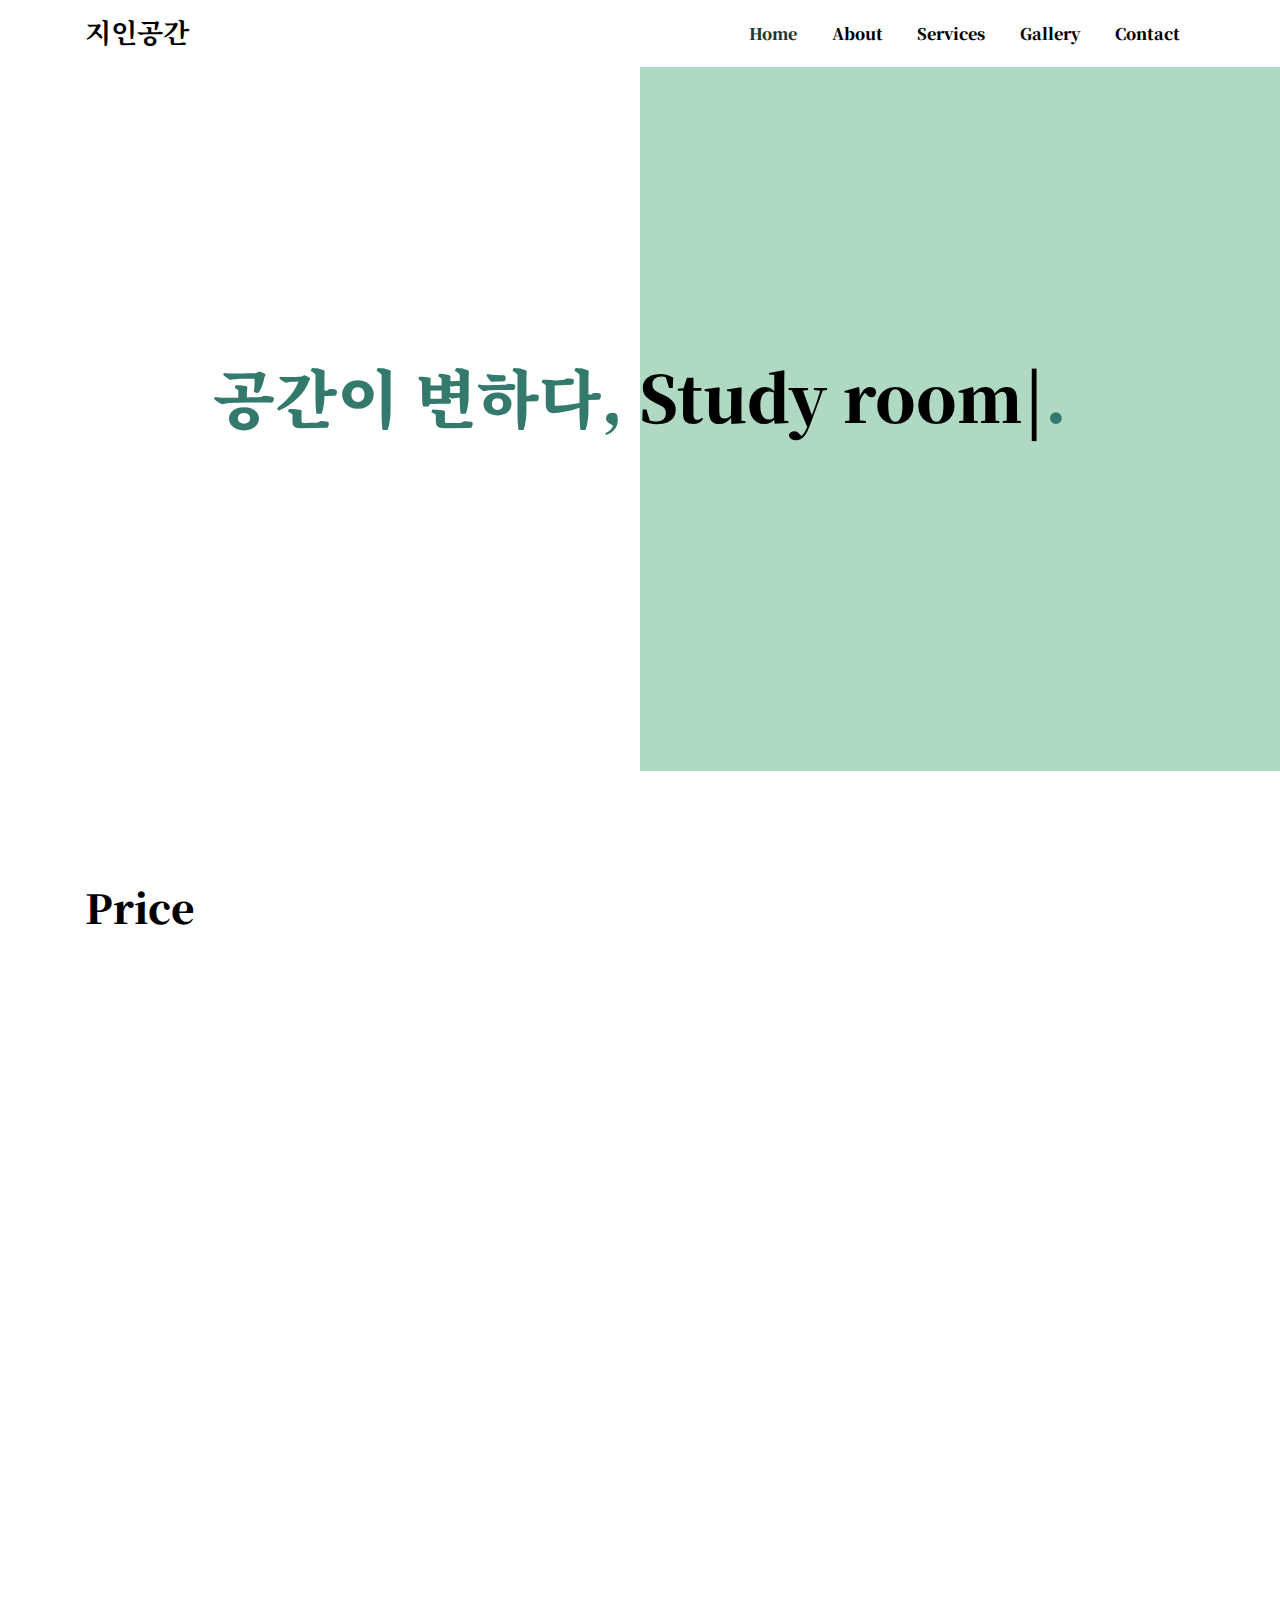
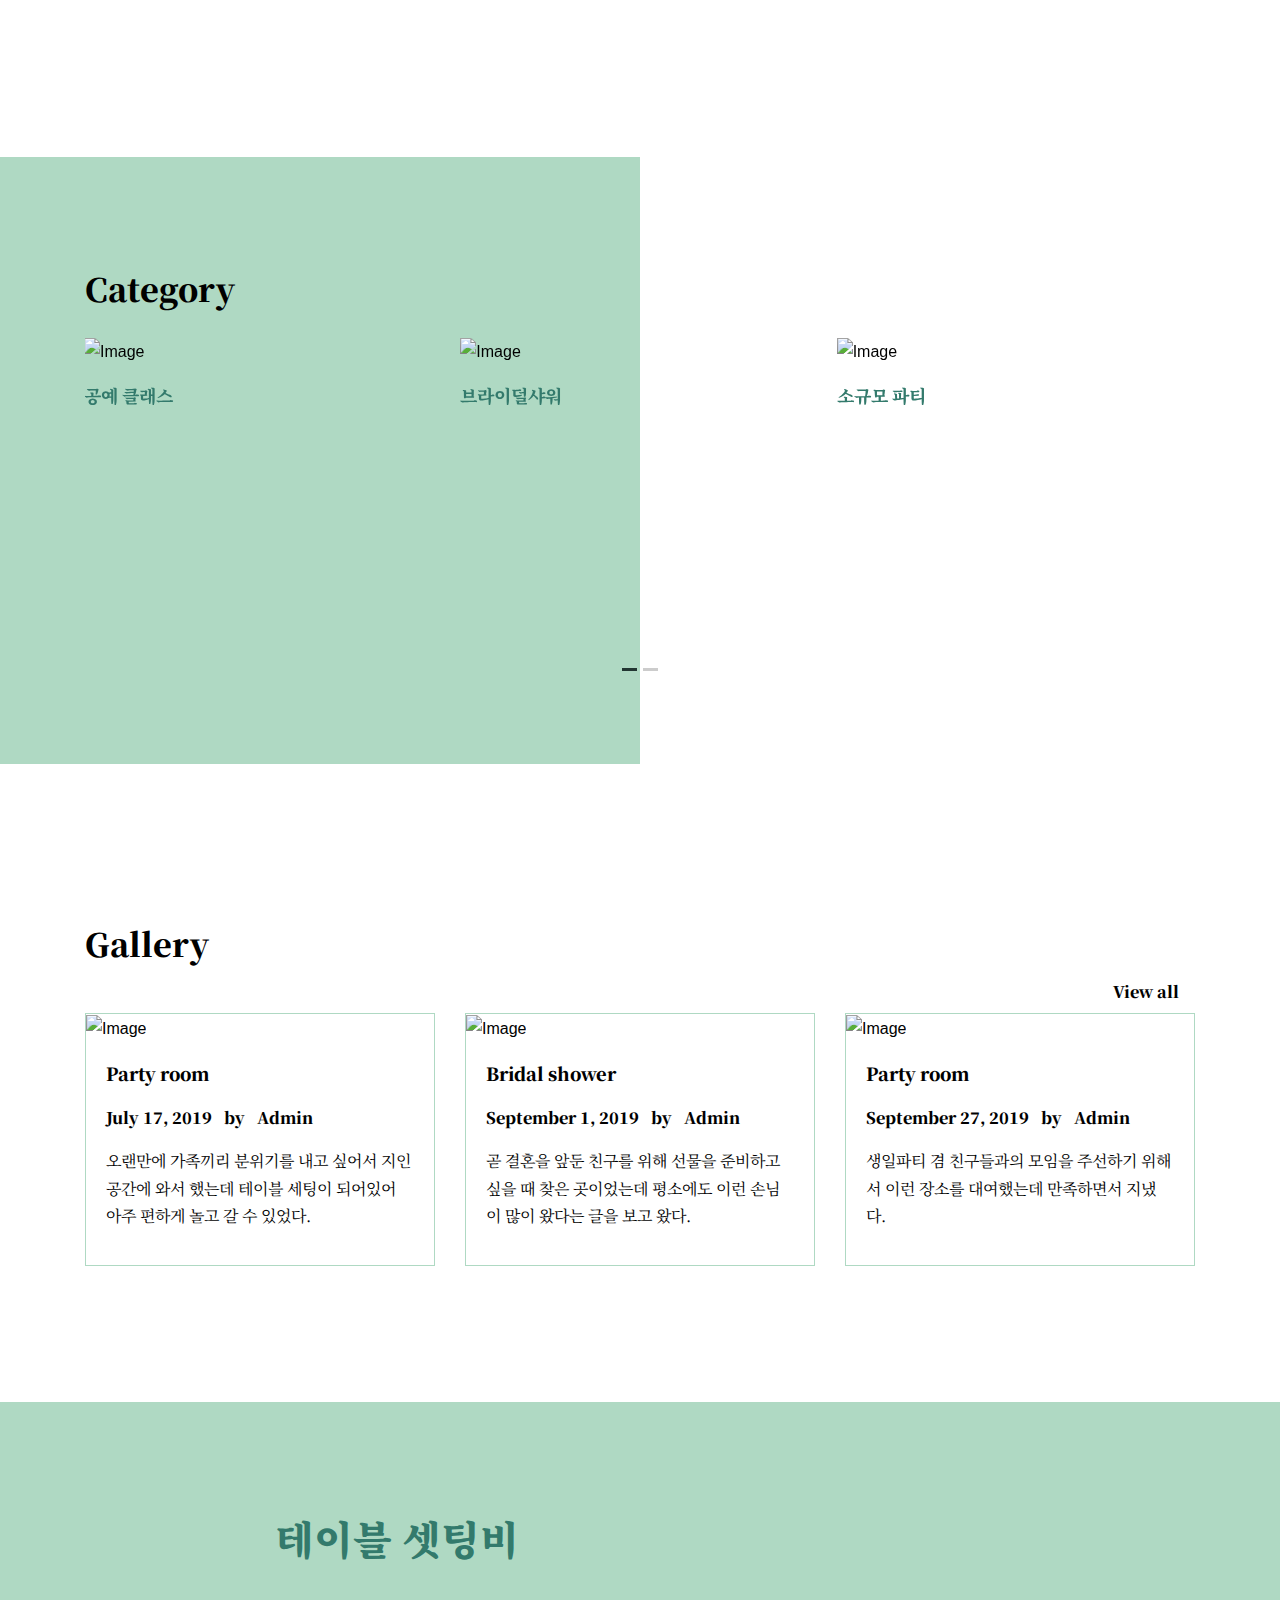
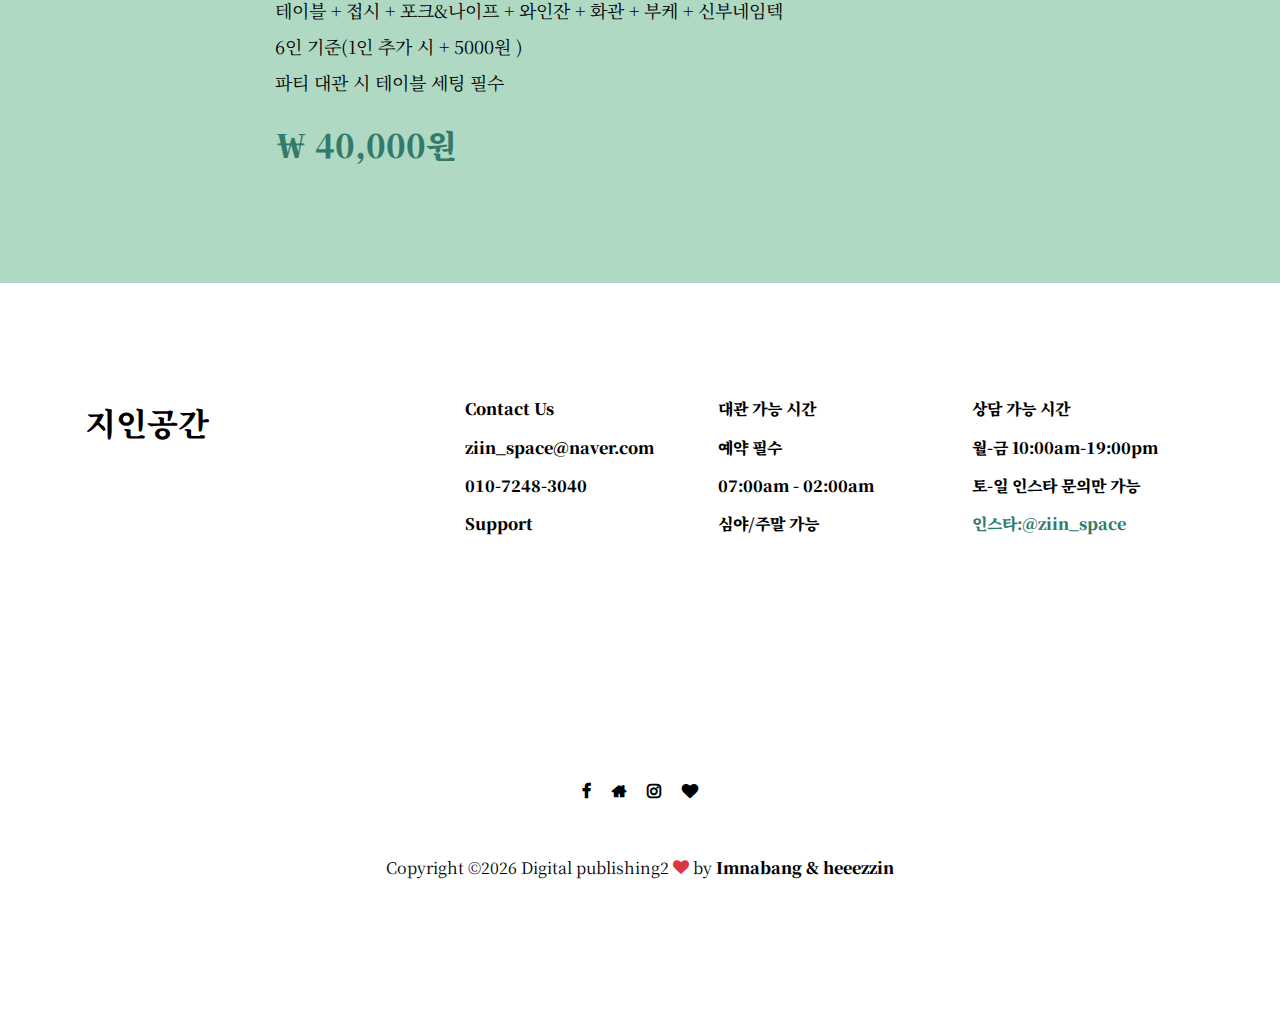
==== commit bfcd9024: "Update index.html" ====
--- a/index.html
+++ b/index.html
@@ -360,15 +360,15 @@
       </div>
     </div>
 
-    <div class="site-section">
+<div class="site-section">
       <div class="container">
         <div class="row mb-4 text-center">
           <div class="col">
             <a href="https://www.facebook.com/ziinspace.co/"><span class="m-2 icon-facebook"></span></a>
-           <a href="https://ziinspace0923.modoo.at/"><span class="m-2 icon-heart"></span></a>
-            <a href="https://blog.naver.com/ziin_space"><span class="m-2 icon-home"></span></a>
+           <a href="https://ziinspace0923.modoo.at/"><span class="m-2 icon-home"></span></a>
+            
             <a href="https://www.instagram.com/ziin_space/" ><span class="m-2 icon-instagram"></span></a>
-            
+            <a href="https://blog.naver.com/ziin_space"><span class="m-2 icon-heart"></span></a>
              
           </div>
         </div>
